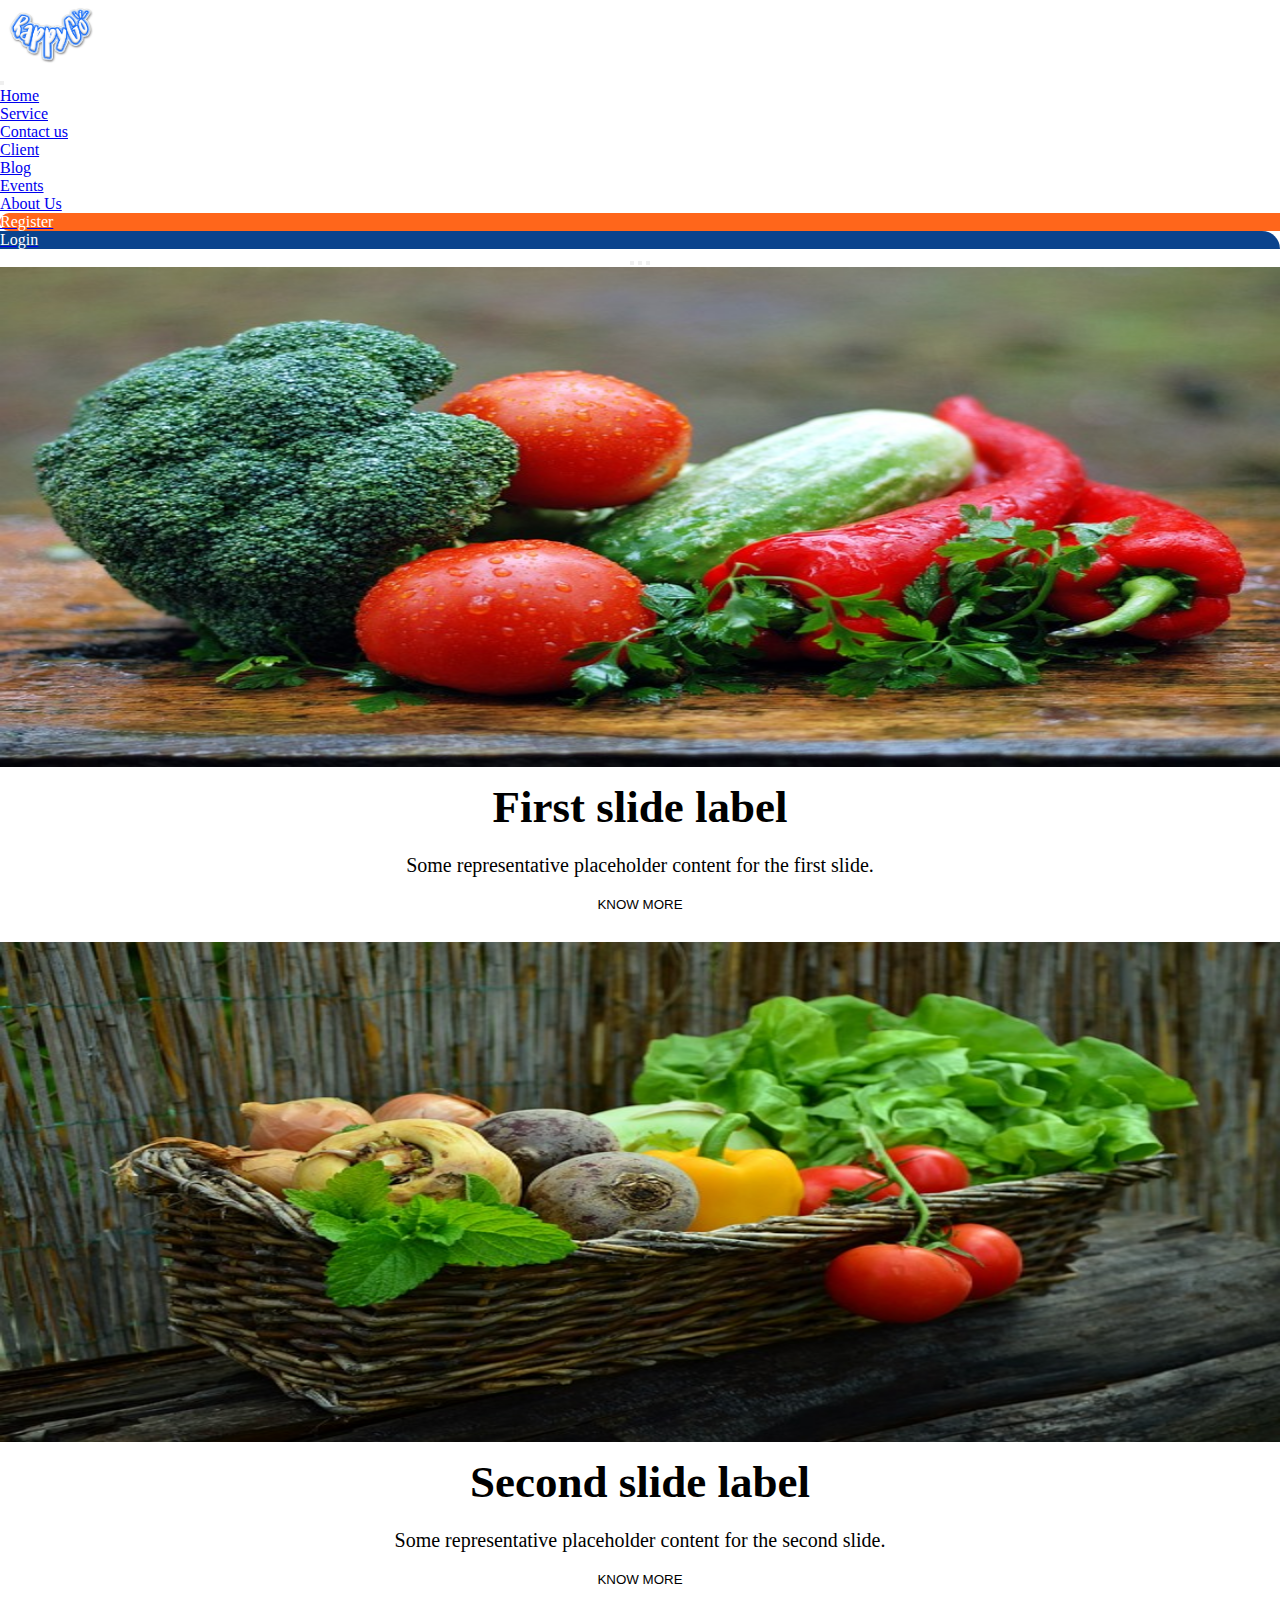
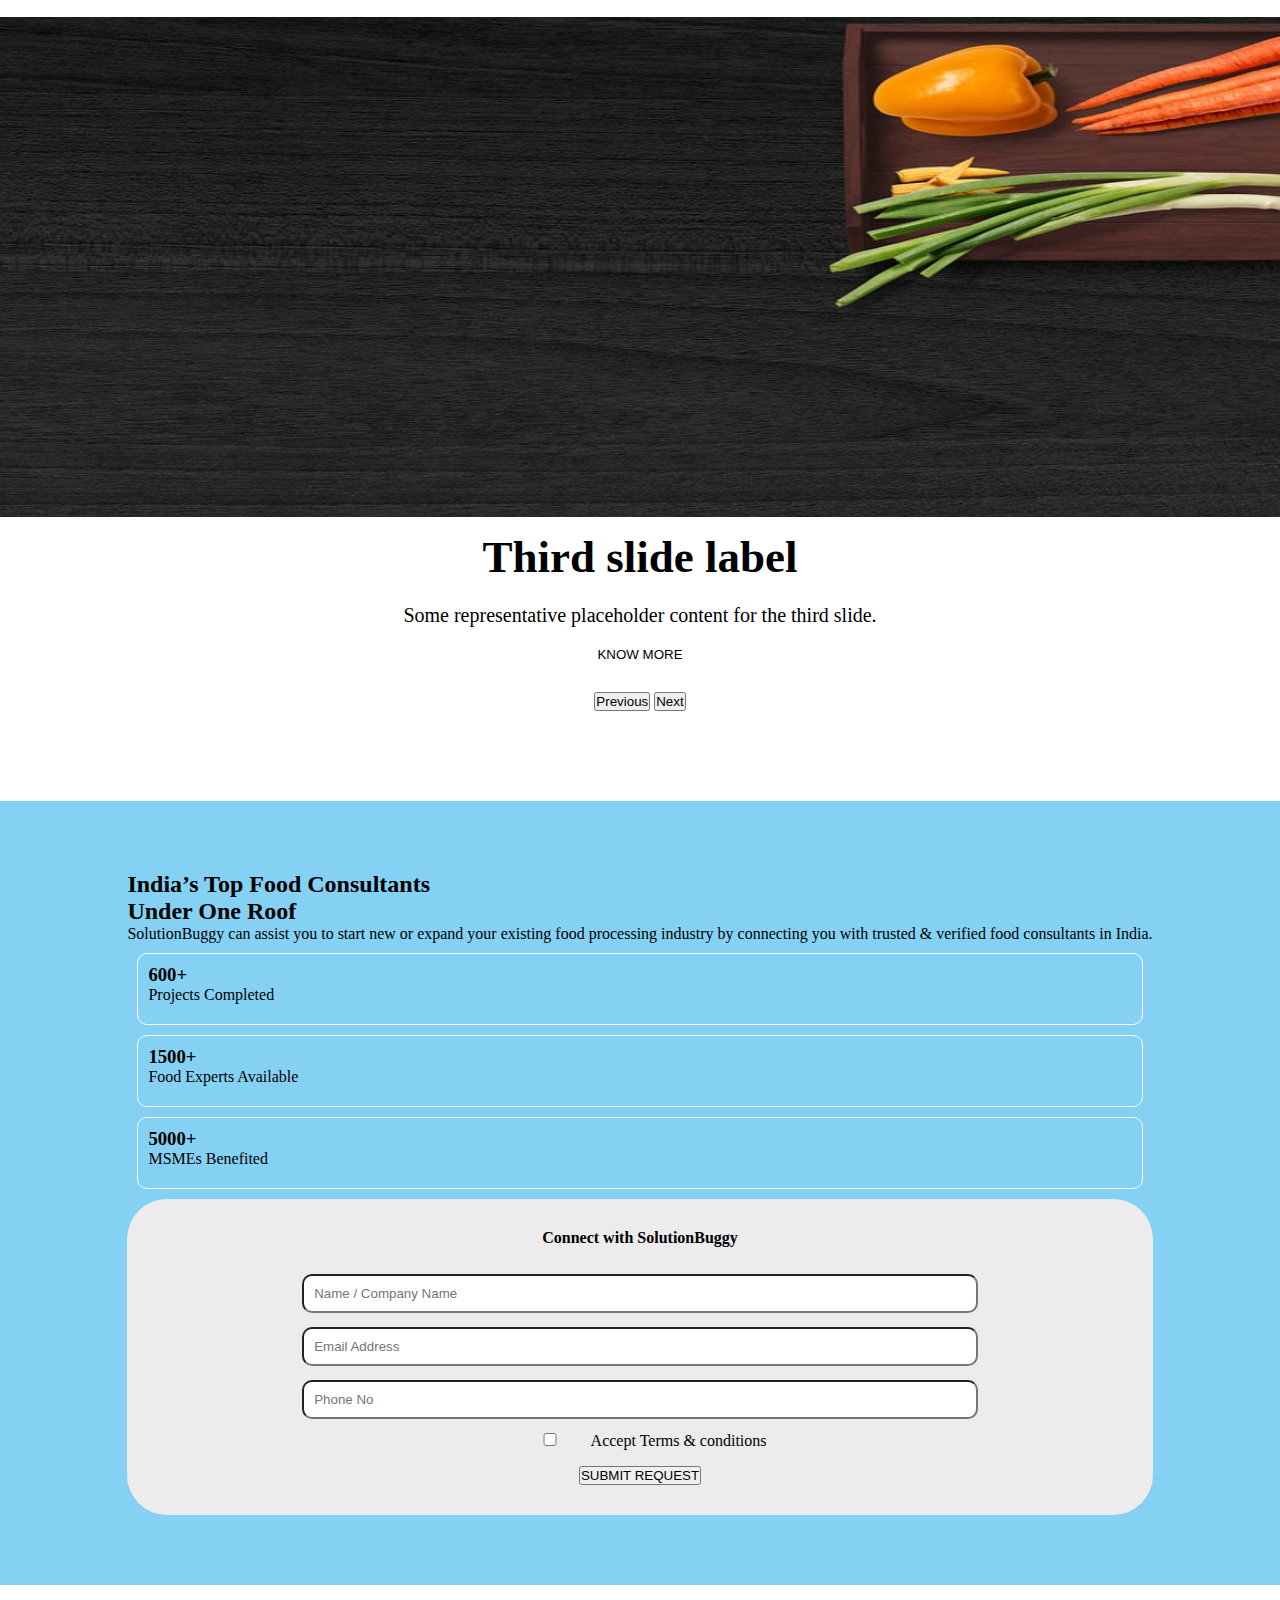
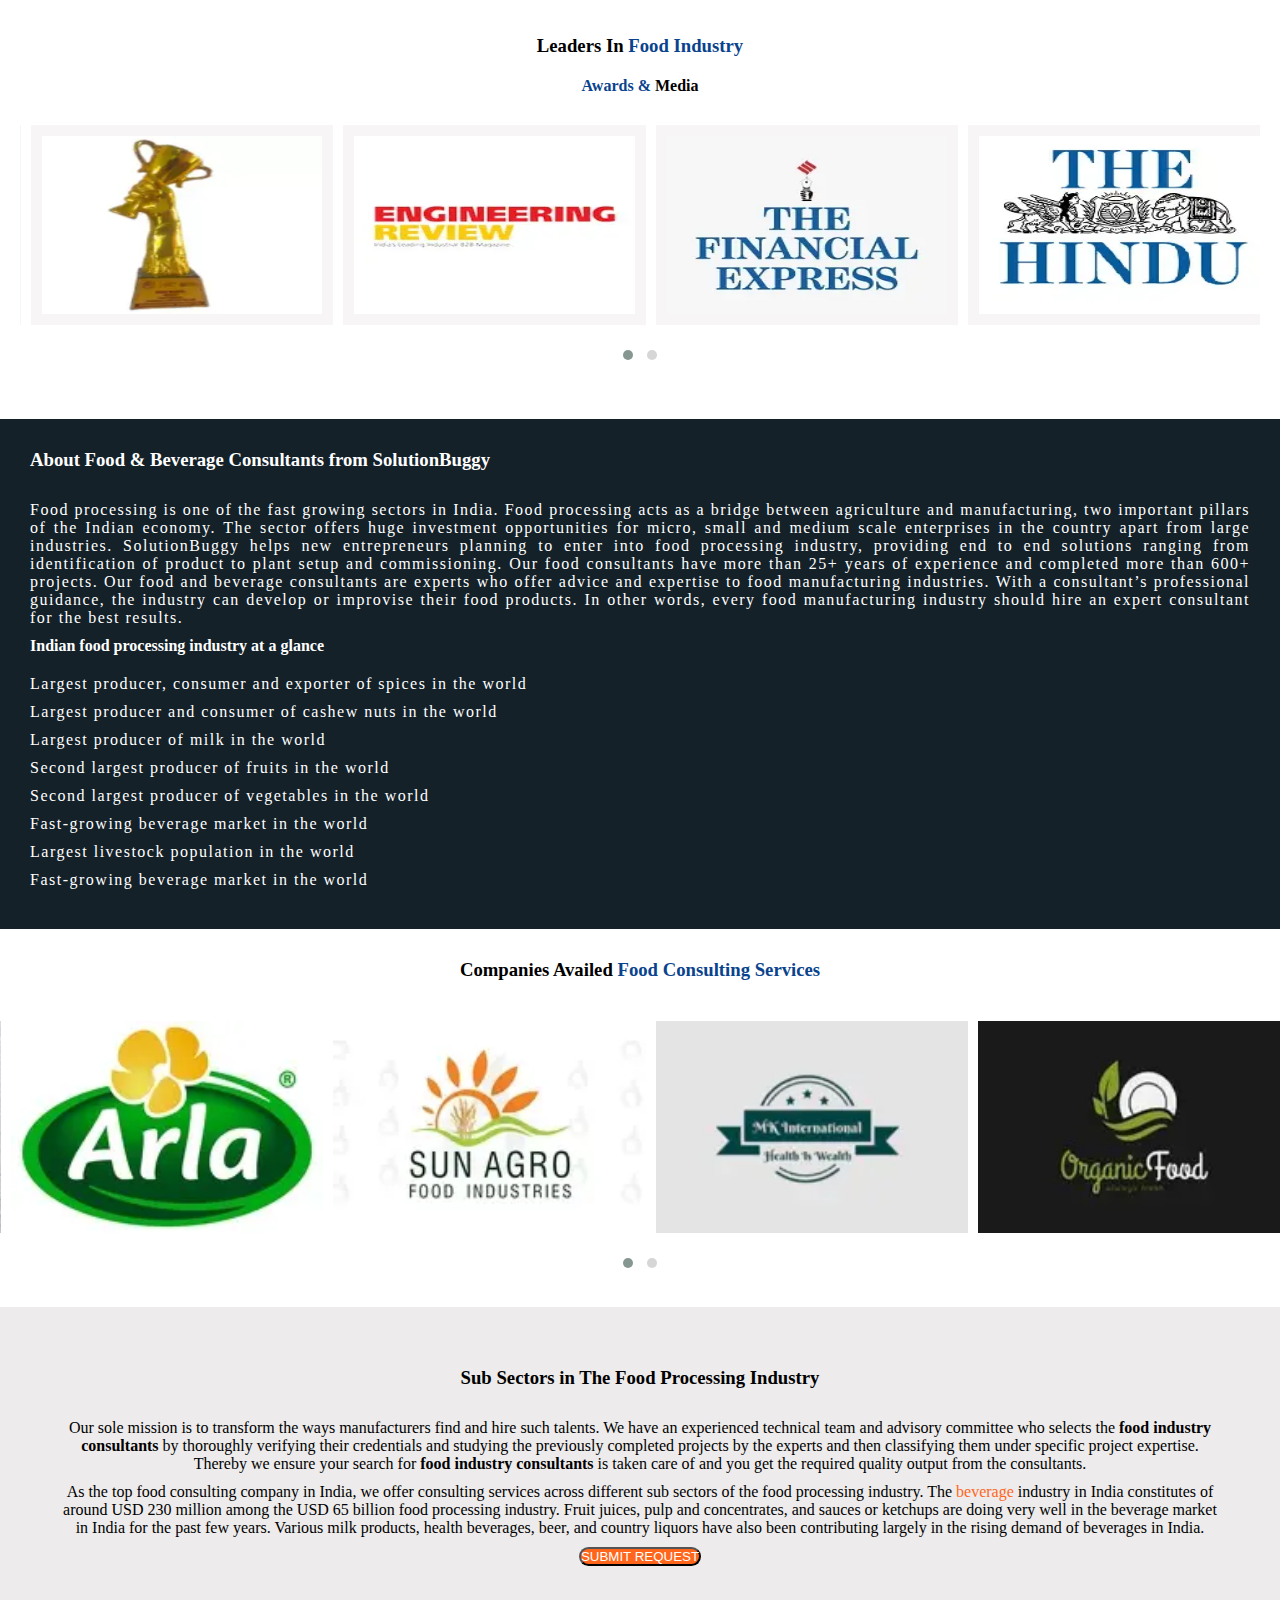
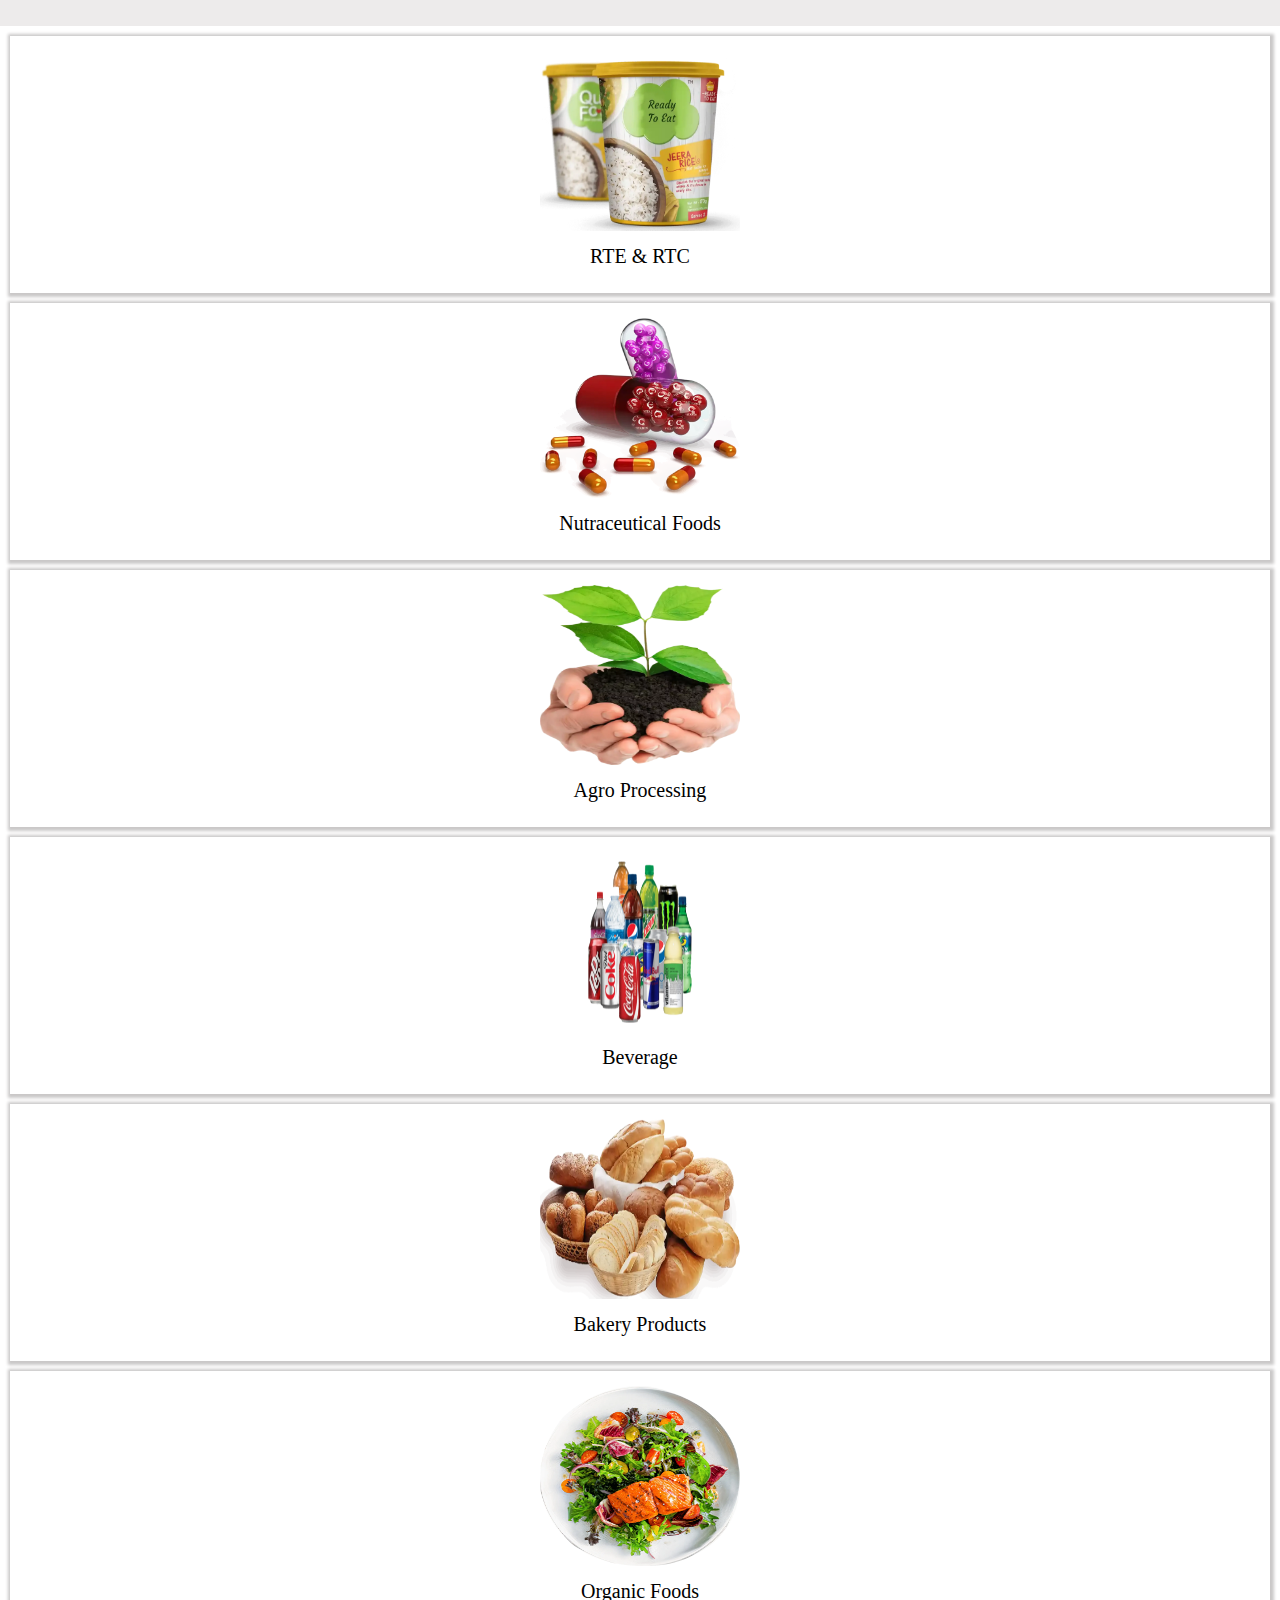
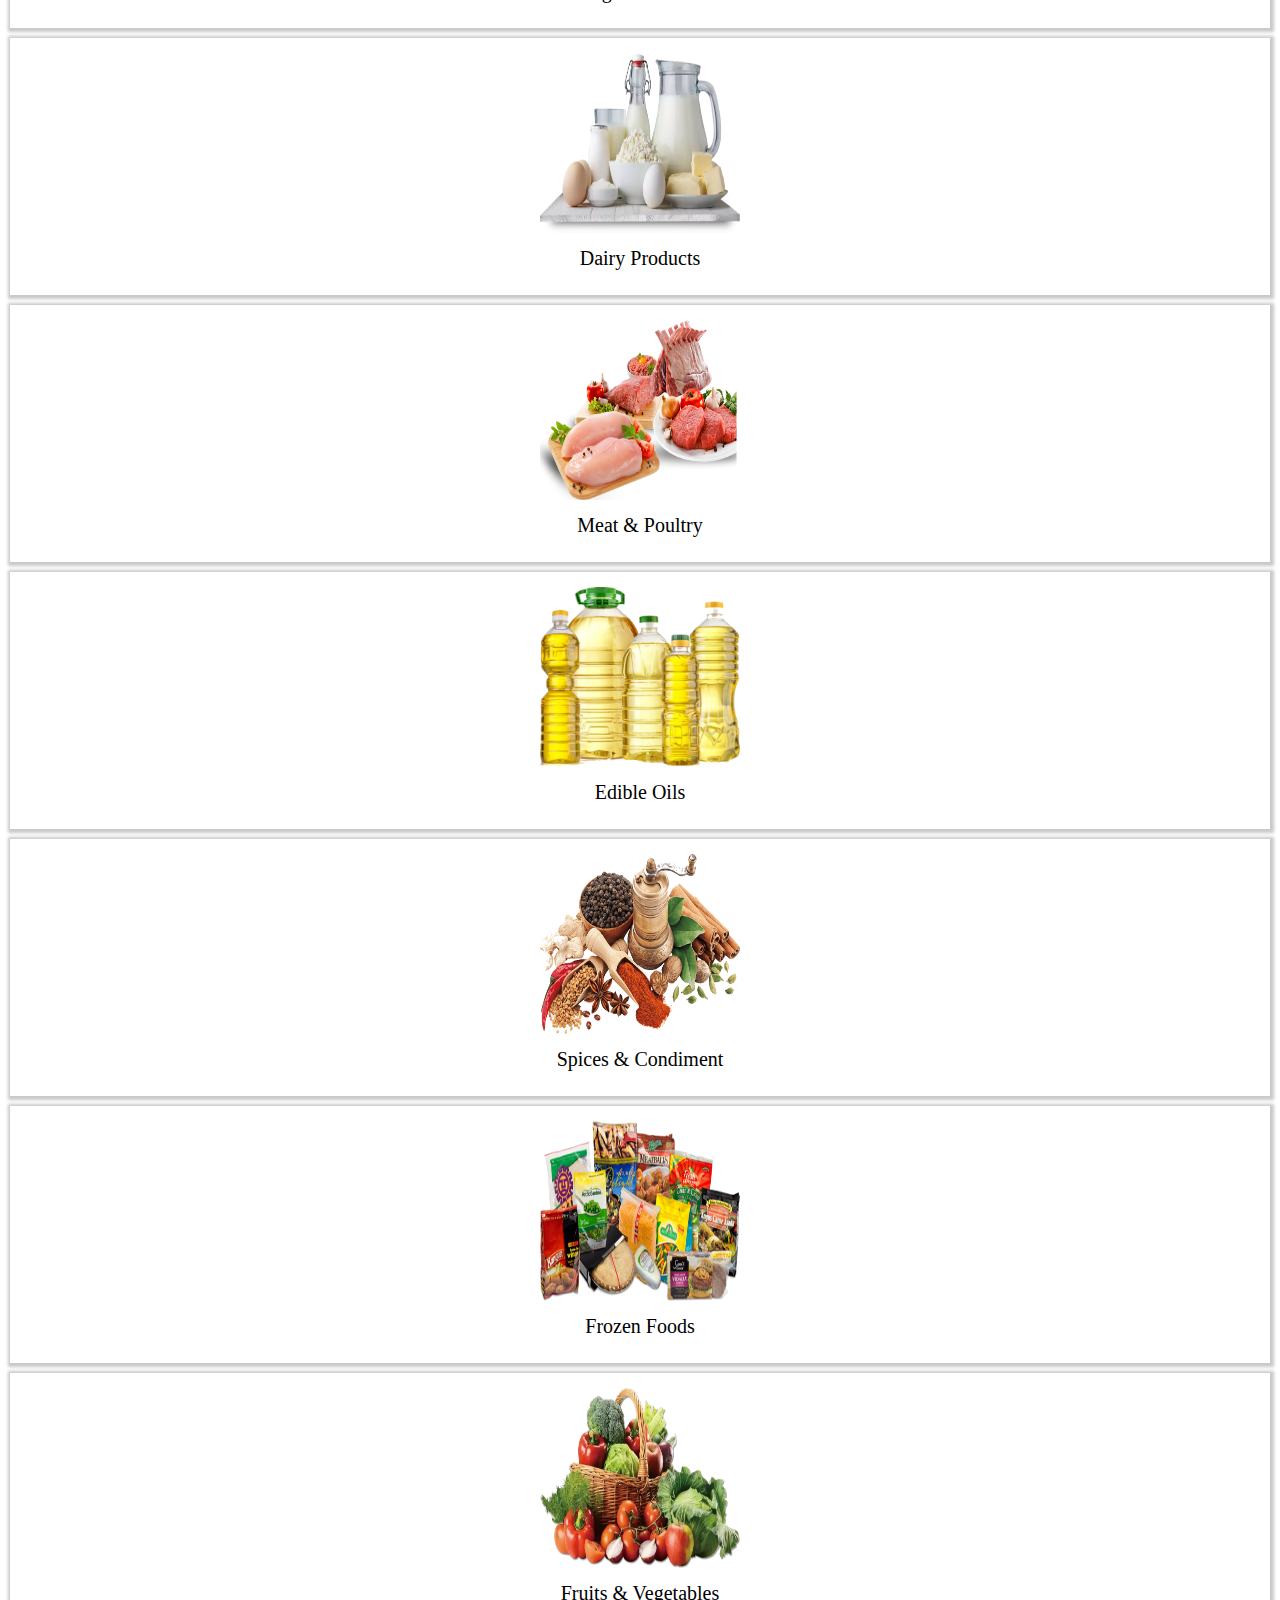
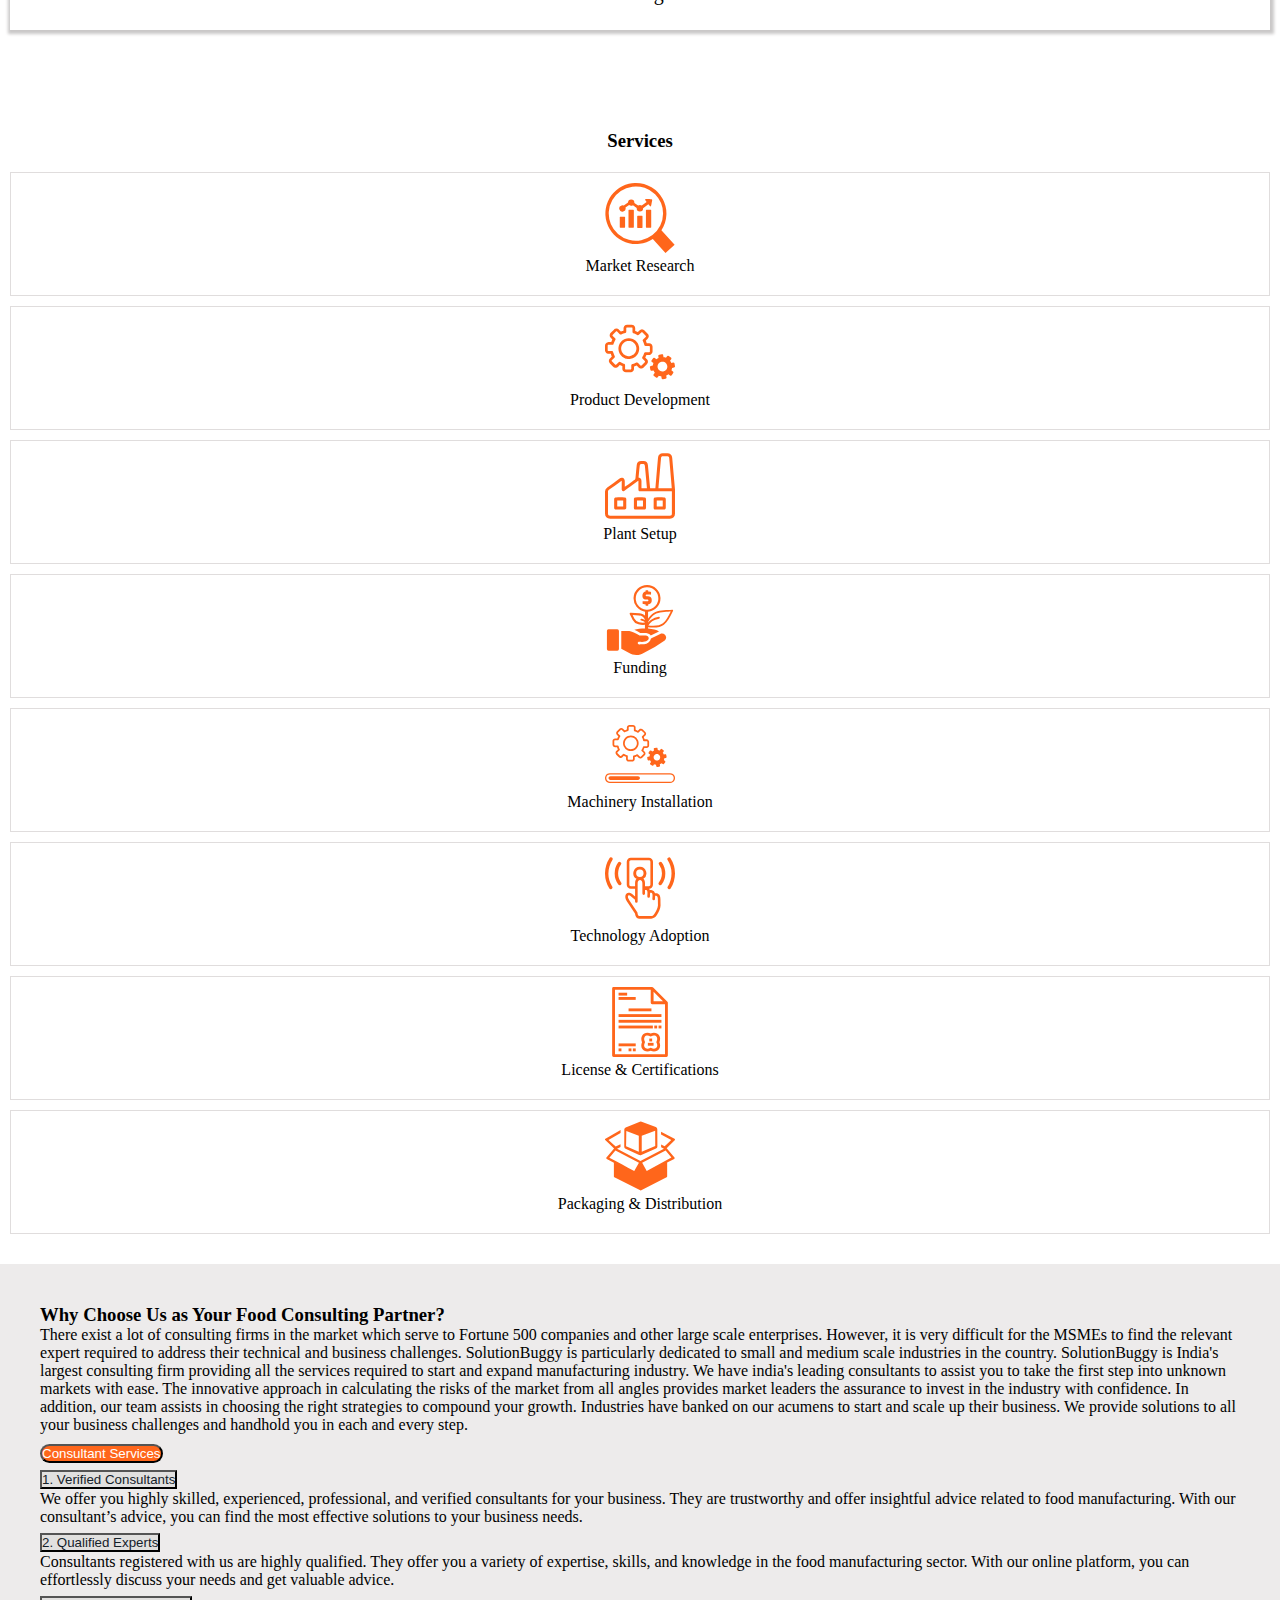
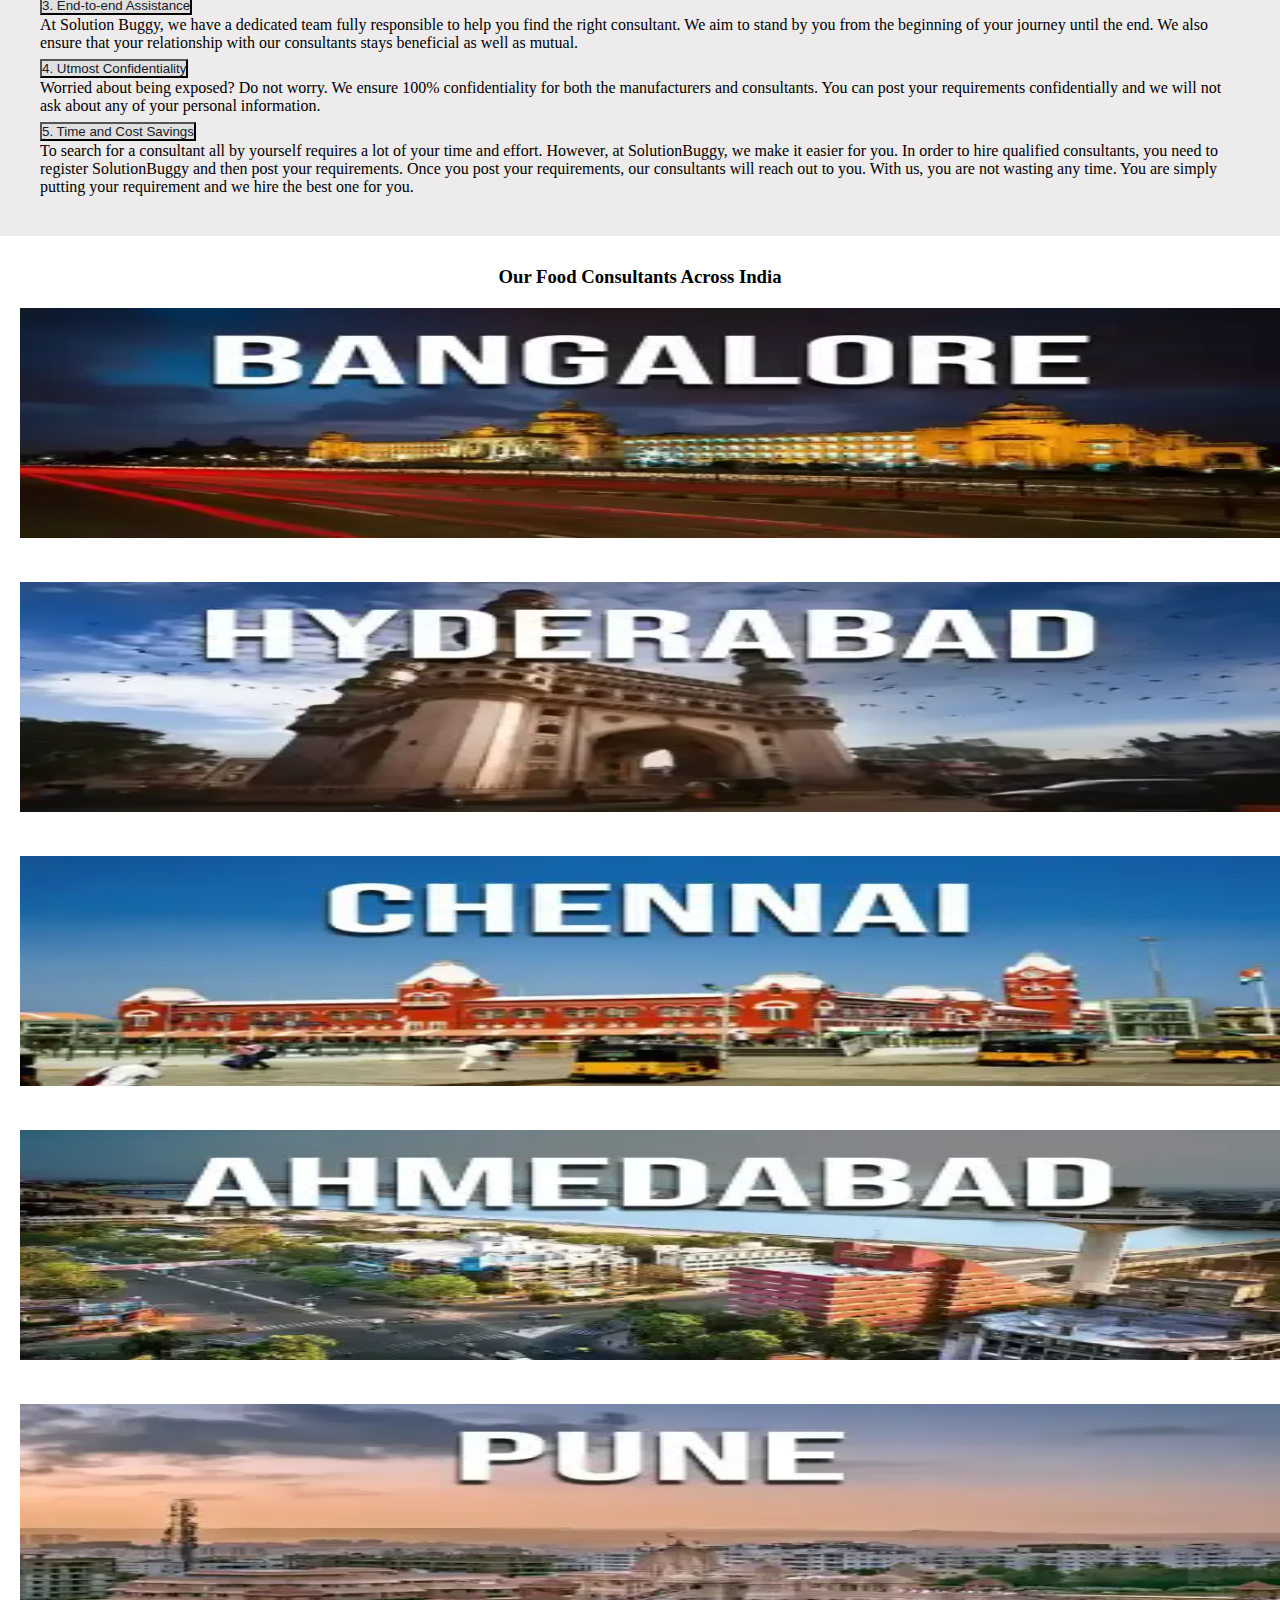
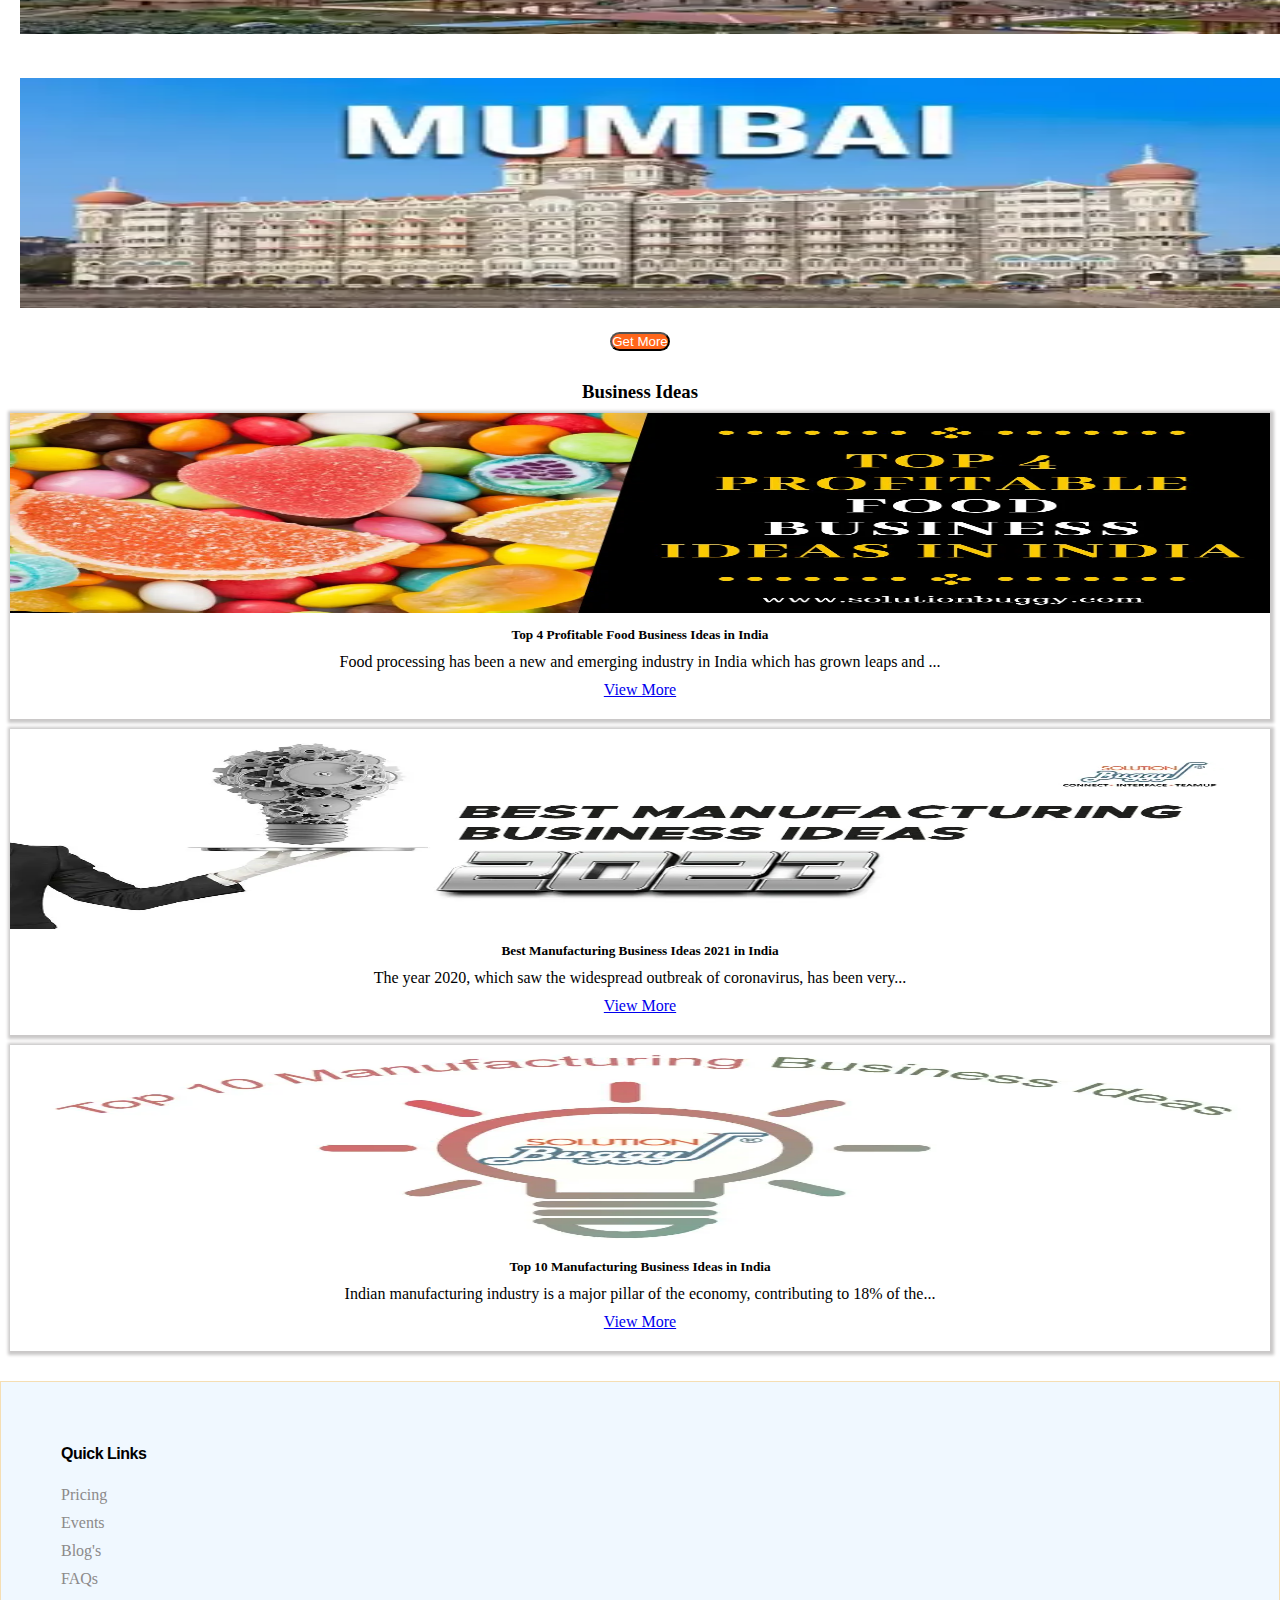
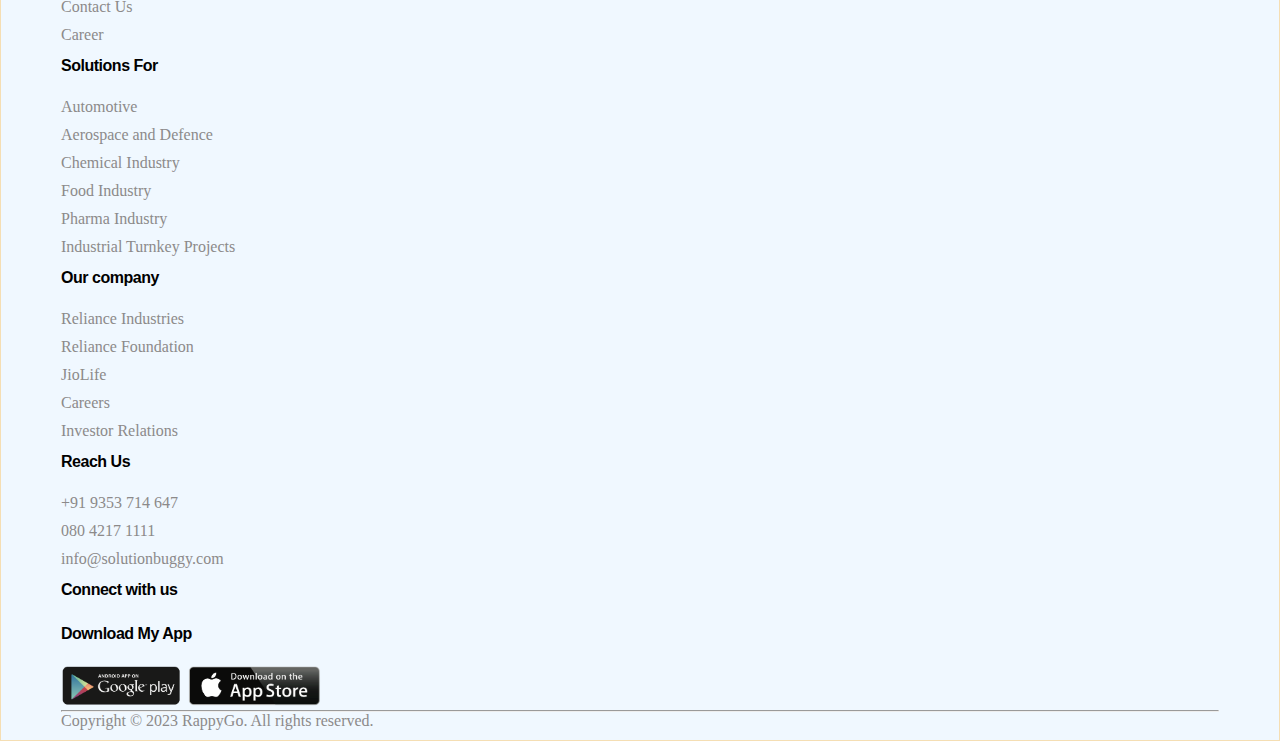
==== index.html @ e5d465ed "first commit" ====
<!DOCTYPE html>
<html lang="en">

<head>
    <meta charset="UTF-8">
    <meta http-equiv="X-UA-Compatible" content="IE=edge">
    <meta name="viewport" content="width=device-width, initial-scale=1.0">
    <title>RappyGo</title>
    <link href="https://cdn.jsdelivr.net/npm/bootstrap@5.0.2/dist/css/bootstrap.min.css" rel="stylesheet"
        integrity="sha384-EVSTQN3/azprG1Anm3QDgpJLIm9Nao0Yz1ztcQTwFspd3yD65VohhpuuCOmLASjC" crossorigin="anonymous">
    <link rel="stylesheet" href="https://cdnjs.cloudflare.com/ajax/libs/OwlCarousel2/2.3.4/assets/owl.carousel.min.css"
        integrity="sha512-tS3S5qG0BlhnQROyJXvNjeEM4UpMXHrQfTGmbQ1gKmelCxlSEBUaxhRBj/EFTzpbP4RVSrpEikbmdJobCvhE3g=="
        crossorigin="anonymous" referrerpolicy="no-referrer" />
    <link rel="stylesheet"
        href="https://cdnjs.cloudflare.com/ajax/libs/OwlCarousel2/2.3.4/assets/owl.theme.default.min.css"
        integrity="sha512-sMXtMNL1zRzolHYKEujM2AqCLUR9F2C4/05cdbxjjLSRvMQIciEPCQZo++nk7go3BtSuK9kfa/s+a4f4i5pLkw=="
        crossorigin="anonymous" referrerpolicy="no-referrer" />
    <link rel="stylesheet" href="https://cdnjs.cloudflare.com/ajax/libs/font-awesome/6.4.0/css/all.min.css"
        integrity="sha512-iecdLmaskl7CVkqkXNQ/ZH/XLlvWZOJyj7Yy7tcenmpD1ypASozpmT/E0iPtmFIB46ZmdtAc9eNBvH0H/ZpiBw=="
        crossorigin="anonymous" referrerpolicy="no-referrer" />
    <link rel="stylesheet" href="style.css">
</head>



    <!-- header section -->
    <section class="headersection">
        <div class="container">
            <div class="row">
                <div class="col-4">
                    <img src="./image/logo.jpg">
                    <!-- nav -->
                </div>
                <div class="butt navbar col-8">
                    <nav class="navbar navbar-expand-lg navbar-light ">
                        <div class=" container-fluid">

                            <button class="navbar-toggler" type="button" data-bs-toggle="collapse"
                                data-bs-target="#navbarNavDropdown" aria-controls="navbarNavDropdown"
                                aria-expanded="false" aria-label="Toggle navigation">
                                <span class="navbar-toggler-icon"></span>
                            </button>
                            <div class="collapse navbar-collapse" id="navbarNavDropdown">
                                <ul class="navbar-nav">
                                    <li class="nav-item">
                                        <a class="nav-link active" aria-current="page" href="#">Home</a>
                                    </li>
                                    
                                    <li class="nav-item">
                                        <a class="nav-link" href="viewproject.html">Service</a>
                                    </li>
                                    <li class="nav-item">
                                        <a class="nav-link" href="contact.html">Contact us</a>
                                    </li>
                                    <li class="nav-item">
                                        <a class="nav-link" href="client.html">Client</a>
                                    </li>
                                    <li class="nav-item">
                                        <a class="nav-link" href="blog.html">Blog</a>
                                    </li>
                                    <li class="nav-item">
                                        <a class="nav-link" href="event.html">Events</a>
                                    </li>
                                    <li class="nav-item">
                                        <a class="nav-link" href="about.html">About Us</a>
                                    </li>
                                    <!-- <li class="nav-item dropdown">
                                        <a class="nav-link dropdown-toggle" href="about.html"  data-bs-toggle="dropdown" >
                                            About Us
                                        </a>
                                        <ul class="dropdown-menu" aria-labelledby="navbarDropdownMenuLink">
                                          <li><a class="dropdown-item" href="about.html">Action</a></li>
                                          <li><a class="dropdown-item" href="#">Another action</a></li>
                                          <li><a class="dropdown-item" href="#">Something else here</a></li>
                                        </ul>
                                      </li>-->
                                    <li class="nav-items">
                                        <a class="nav-link" href="#"><span class="text"> Register</span></a>
                                    </li>
                                    <li class="nav-itemss">
                                        <a class="nav-link" href="#"><span class="text">Login</span></a>
                                    </li> 
                                </ul>
                            </div>
                        </div>
                    </nav>
                    <!--  -->
                </div>
            </div>
        </div>
    </section>
    <!--  -->

<!-- Backgorung image -->

<section class="backimg">
    <div class="container-fluid">
        <div class="row">
            <div class="col">
                <div id="carouselExampleCaptions" class="carousel slide" data-bs-ride="carousel">
                    <div class="carousel-indicators">
                      <button type="button" data-bs-target="#carouselExampleCaptions" data-bs-slide-to="0" class="active" aria-current="true" aria-label="Slide 1"></button>
                      <button type="button" data-bs-target="#carouselExampleCaptions" data-bs-slide-to="1" aria-label="Slide 2"></button>
                      <button type="button" data-bs-target="#carouselExampleCaptions" data-bs-slide-to="2" aria-label="Slide 3"></button>
                    </div>
                    <div class="carousel-inner">
                      <div class="carousel-item active">
                        <img src="image/back img.jpg" class="backimgs" alt="...">
                        <div class="carousel-caption d-none d-md-block">
                          <h5>First slide label</h5>
                          <p>Some representative placeholder content for the first slide.</p>
                          <button class="backbutton" type="button" value="button">KNOW MORE</button>
                        </div>
                      </div>
                      <div class="carousel-item">
                        <img src="image/back img 2.jpg" class="backimgs" alt="...">
                        <div class="carousel-caption d-none d-md-block">
                          <h5>Second slide label</h5>
                          <p>Some representative placeholder content for the second slide.</p>
                          <button class="backbutton" type="button" value="button">KNOW MORE</button>
                        </div>
                      </div>
                      <div class="carousel-item">
                        <img src="image/back img 3.jpg" class="backimgs" alt="...">
                        <div class="carousel-caption d-none d-md-block">
                          <h5>Third slide label</h5>
                          <p>Some representative placeholder content for the third slide.</p>
                          <button class="backbutton" type="button" value="button">KNOW MORE</button>
                        </div>
                      </div>
                    </div>
                    <button class="carousel-control-prev" type="button" data-bs-target="#carouselExampleCaptions" data-bs-slide="prev">
                      <span class="carousel-control-prev-icon" aria-hidden="true"></span>
                      <span class="visually-hidden">Previous</span>
                    </button>
                    <button class="carousel-control-next" type="button" data-bs-target="#carouselExampleCaptions" data-bs-slide="next">
                      <span class="carousel-control-next-icon" aria-hidden="true"></span>
                      <span class="visually-hidden">Next</span>
                    </button>
                  </div>
            </div>
        </div>
    </div>
    
</section>



<!--  -->

    <!-- banner -->
    <section class="banner">
        <div class="container">
            <div class="row">
                <div class="col-7">
                    <h2>India’s Top Food Consultants</h2>
                    <h2>Under One Roof</h2>
                    <p>SolutionBuggy can assist you to start new or expand your existing food processing industry by
                        connecting you with trusted & verified food consultants in India.</p>
                    <div class="row">
                        <div class="projects text-center col">
                            <h3>600+</h3>
                            <p>Projects Completed</p>
                        </div>
                        <div class="projects text-center col">
                            <h3>1500+</h3>
                            <p>Food Experts Available</p>
                        </div>
                        <div class="projects text-center col">
                            <h3>5000+</h3>
                            <p>MSMEs Benefited</p>
                        </div>
                    </div>
                </div>
                <div class="col">
                    <div class="formsec">
                        <h4>Connect with SolutionBuggy</h4>
                        <form>
                            <input type="text" placeholder="Name / Company Name"><br>
                            <input type="email" placeholder="Email Address"><br>
                            <input type="number" placeholder="Phone No"><br>
                            <input class="forms" type="checkbox">
                            <lable for="name">Accept Terms & conditions</lable><br>
                            <button type="button" class="btn btn-primary">SUBMIT REQUEST</button>
                        </form>
                    </div>

                </div>

            </div>
        </div>
    </section>
    <!-- Awards -->
    <section class="awards">
        <div class="container">
            <div class="row">
                <h3>Leaders In <span class="food">Food Industry</span></h3>
                <h4><span class="food">Awards &</span> Media</h4>
                <div class="col">
                    <div class="owl-carousel owl-theme">
                        <img src="image/award-1.webp">
                        <img src="image/award-2.webp">
                        <img src="image/media3.webp">
                        <img src="image/media4.webp">
                        <img src="image/media1.webp">
                        <img src="image/media2.webp">
                    </div>
                </div>
            </div>
        </div>
    </section>

    <!-- About food -->
    <section class="about">
        <div class="container">
            <div class="row">
                <h3>About Food & Beverage Consultants from SolutionBuggy</h3>
                <div class="col-6">
                    <p>Food processing is one of the fast growing sectors in India. Food processing acts as a bridge
                        between agriculture and manufacturing, two important pillars of the Indian economy. The sector
                        offers huge investment opportunities for micro, small and medium scale enterprises in the
                        country apart from large industries. SolutionBuggy helps new entrepreneurs planning to enter
                        into food processing industry, providing end to end solutions ranging from identification of
                        product to plant setup and commissioning. Our food consultants have more than 25+ years of
                        experience and completed more than 600+ projects. Our food and beverage consultants are experts
                        who offer advice and expertise to food manufacturing industries. With a consultant’s
                        professional guidance, the industry can develop or improvise their food products. In other
                        words, every food manufacturing industry should hire an expert consultant for the best results.
                    </p>

                </div>
                <div class="col-6">
                    <h4>Indian food processing industry at a glance</h4>
                    <p><i class="fa-solid fa-check"></i> Largest producer, consumer and exporter of spices in the world
                    </p>
                    <p><i class="fa-solid fa-check"></i> Largest producer and consumer of cashew nuts in the world</p>
                    <p><i class="fa-solid fa-check"></i> Largest producer of milk in the world</p>
                    <p><i class="fa-solid fa-check"></i> Second largest producer of fruits in the world</p>
                    <p><i class="fa-solid fa-check"></i> Second largest producer of vegetables in the world</p>
                    <p><i class="fa-solid fa-check"></i> Fast-growing beverage market in the world</p>
                    <p><i class="fa-solid fa-check"></i> Largest livestock population in the world</p>
                    <p><i class="fa-solid fa-check"></i> Fast-growing beverage market in the world</p>
                </div>
            </div>
        </div>
    </section>
    <!-- Companies -->
    <section class="companies">
        <div class="container">
            <div class="row">
                <h3>Companies Availed <span class="food">Food Consulting Services</span></h3>
                <div class="col">
                    <div class="owl-carousel owl-theme">
                        <img src="image/agrimo.webp">
                        <img src="image/Arla.webp">
                        <img src="image/sun-agro.webp">
                        <img src="image/mk-international.webp">
                        <img src="image/organic-food.webp">
                        <img src="image/green-food.webp">
                    </div>
                </div>
            </div>
        </div>
    </section>
    <!-- sectors -->
    <section class="sector">
        <div class="container">
            <div class="row">
                <div class="col">
                    <h3>Sub Sectors in The Food Processing Industry</h3>
                    <p>Our sole mission is to transform the ways manufacturers find and hire such talents. We have an
                        experienced technical team and advisory committee who selects the <b>food industry
                            consultants</b> by thoroughly verifying their credentials and studying the previously
                        completed projects by the experts and then classifying them under specific project expertise.
                        Thereby we ensure your search for <b>food industry consultants</b> is taken care of and you get
                        the required quality output from the consultants.</p>
                    <p>As the top food consulting company in India, we offer consulting services across different sub
                        sectors of the food processing industry. The <span class="color">beverage</span> industry in
                        India constitutes of around USD 230 million among the USD 65 billion food processing industry.
                        Fruit juices, pulp and concentrates, and sauces or ketchups are doing very well in the beverage
                        market in India for the past few years. Various milk products, health beverages, beer, and
                        country liquors have also been contributing largely in the rising demand of beverages in India.
                    </p>
                    <button type="button" class="btn">SUBMIT REQUEST</button>
                </div>
            </div>
        </div>
    </section>
    <!-- backimg -->
    <section class="backimg">
        <div class="container">
            <div class="rows row">
                <div class="card col">
                    <img src="image/Scr5_img1.webp">
                    <p>RTE & RTC</p>
                </div>
                <div class=" card col">
                    <img src="image/Scr5_img4.webp">
                    <p>Nutraceutical Foods</p>
                </div>
                <div class="card col">
                    <img src="image/Scr5_img2.webp">
                    <p>Agro Processing</p>
                </div>
                <div class="card col">
                    <img src="image/beverages.webp">
                    <p>Beverage</p>
                </div>
            </div>
            <!--  -->
            <div class="rows row">
                <div class="card col">
                    <img src="image/Scr5_img5.webp">
                    <p>Bakery Products</p>
                </div>
                <div class=" card col">
                    <img src="image/Organic_Foods.webp">
                    <p>Organic Foods</p>
                </div>
                <div class="card col">
                    <img src="image/Scr5_img6.webp">
                    <p>Dairy Products</p>
                </div>
                <div class="card col">
                    <img src="image/meat.webp">
                    <p>Meat & Poultry</p>
                </div>
            </div>
            <!--  -->
            <div class="rows row">
                <div class="card col">
                    <img src="image/oil.webp">
                    <p>Edible Oils</p>
                </div>
                <div class=" card col">
                    <img src="image/spices.webp">
                    <p>Spices & Condiment</p>
                </div>
                <div class="card col">
                    <img src="image/Frozen_foods.webp">
                    <p>Frozen Foods</p>
                </div>
                <div class="card col">
                    <img src="image/Scr5_img3.webp">
                    <p>Fruits & Vegetables</p>
                </div>
            </div>
        </div>
    </section>
    <!-- service -->
    <section class="service">
        <div class="container">
            <div class="row">
                <h3>Services</h3>
                <div class=" cards col">
                    <img src="image/market.0b75cca3.svg">
                    <p>Market Research</p>
                </div>
                <div class=" cards col">
                    <img src="image/productDev.32f2ee0c.svg">
                    <p>Product Development</p>
                </div>
                <div class="cards col">
                    <img src="image/plant.a5c2ce94.svg">
                    <p>Plant Setup</p>
                </div>
                <div class="cards col">
                    <img src="image/funding.1d2567a3.svg">
                    <p>Funding</p>
                </div>
            </div>
            <!--  -->
            <div class="row">
                <div class=" cards col">
                    <img src="image/machinery.3bdc528c.svg">
                    <p>Machinery Installation</p>
                </div>
                <div class=" cards col">
                    <img src="image/technology.770f8cf9.svg">
                    <p>Technology Adoption</p>
                </div>
                <div class="cards col">
                    <img src="image/license.ae745fa5.svg">
                    <p>License & Certifications</p>
                </div>
                <div class="cards col">
                    <img src="image/packaging.7c5cde19.svg">
                    <p>Packaging & Distribution</p>
                </div>
            </div>
        </div>
    </section>
    <!--  -->
    <section class="consulting">
        <div class="container">
            <div class="row">
                <div class="col">
                    <h3>Why Choose Us as Your Food Consulting Partner?</h3>
                    <p>There exist a lot of consulting firms in the market which serve to Fortune 500 companies and
                        other large scale enterprises. However, it is very difficult for the MSMEs to find the relevant
                        expert required to address their technical and business challenges. SolutionBuggy is
                        particularly dedicated to small and medium scale industries in the country.

                        SolutionBuggy is India's largest consulting firm providing all the services required to start
                        and expand manufacturing industry.

                        We have india's leading consultants to assist you to take the first step into unknown markets
                        with ease. The innovative approach in calculating the risks of the market from all angles
                        provides market leaders the assurance to invest in the industry with confidence. In addition,
                        our team assists in choosing the right strategies to compound your growth. Industries have
                        banked on our acumens to start and scale up their business. We provide solutions to all your
                        business challenges and handhold you in each and every step.</p>
                    <button type="button" class="btn">Consultant Services</button>
                </div>

                <div class=" but col">

                    <div class="accordion accordion-flush" id="accordionFlushExample">
                        <div class="accordion-item">
                            <h2 class="accordion-header" id="flush-headingOne">
                                <button class="accordion-button collapsed" type="button" data-bs-toggle="collapse"
                                    data-bs-target="#flush-collapseOne" aria-expanded="true"
                                    aria-controls="flush-collapseOne">
                                    1. Verified Consultants
                                </button>
                            </h2>
                            <div id="flush-collapseOne" class="accordion-collapse collapse"
                                aria-labelledby="flush-headingOne" data-bs-parent="#accordionFlushExample">
                                <div class="accordion-body">We offer you highly skilled, experienced, professional, and
                                    verified consultants for your business. They are trustworthy and offer insightful
                                    advice related to food manufacturing. With our consultant’s advice, you can find the
                                    most effective solutions to your business needs.</div>
                            </div>
                        </div>
                        <div class="accordion-item">
                            <h2 class="accordion-header" id="flush-headingTwo">
                                <button class="accordion-button collapsed" type="button" data-bs-toggle="collapse"
                                    data-bs-target="#flush-collapseTwo" aria-expanded="false"
                                    aria-controls="flush-collapseTwo">
                                    2. Qualified Experts
                                </button>
                            </h2>
                            <div id="flush-collapseTwo" class="accordion-collapse collapse"
                                aria-labelledby="flush-headingTwo" data-bs-parent="#accordionFlushExample">
                                <div class="accordion-body">Consultants registered with us are highly qualified. They
                                    offer you a variety of expertise, skills, and knowledge in the food manufacturing
                                    sector. With our online platform, you can effortlessly discuss your needs and get
                                    valuable advice.</div>
                            </div>
                        </div>
                        <div class="accordion-item">
                            <h2 class="accordion-header" id="flush-headingThree">
                                <button class="accordion-button collapsed" type="button" data-bs-toggle="collapse"
                                    data-bs-target="#flush-collapseThree" aria-expanded="false"
                                    aria-controls="flush-collapseThree">
                                    3. End-to-end Assistance
                                </button>
                            </h2>
                            <div id="flush-collapseThree" class="accordion-collapse collapse"
                                aria-labelledby="flush-headingThree" data-bs-parent="#accordionFlushExample">
                                <div class="accordion-body">At Solution Buggy, we have a dedicated team fully
                                    responsible to help you find the right consultant. We aim to stand by you from the
                                    beginning of your journey until the end. We also ensure that your relationship with
                                    our consultants stays beneficial as well as mutual.</div>
                            </div>
                        </div>
                        <div class="accordion-item">
                            <h2 class="accordion-header" id="flush-headingFour">
                                <button class="accordion-button collapsed" type="button" data-bs-toggle="collapse"
                                    data-bs-target="#flush-collapseFour" aria-expanded="false"
                                    aria-controls="flush-collapseThree">
                                    4. Utmost Confidentiality
                                </button>
                            </h2>
                            <div id="flush-collapseFour" class="accordion-collapse collapse"
                                aria-labelledby="flush-headingFour" data-bs-parent="#accordionFlushExample">
                                <div class="accordion-body">Worried about being exposed? Do not worry. We ensure 100%
                                    confidentiality for both the manufacturers and consultants. You can post your
                                    requirements confidentially and we will not ask about any of your personal
                                    information.</div>
                            </div>
                        </div>
                        <div class="accordion-item">
                            <h2 class="accordion-header" id="flush-headingFive">
                                <button class="accordion-button collapsed" type="button" data-bs-toggle="collapse"
                                    data-bs-target="#flush-collapseFive" aria-expanded="false"
                                    aria-controls="flush-collapseFive">
                                    5. Time and Cost Savings
                                </button>
                            </h2>
                            <div id="flush-collapseFive" class="accordion-collapse collapse"
                                aria-labelledby="flush-headingFive" data-bs-parent="#accordionFlushExample">
                                <div class="accordion-body">To search for a consultant all by yourself requires a lot of your time and effort. However, at SolutionBuggy, we make it easier for you. In order to hire qualified consultants, you need to register SolutionBuggy and then post your requirements. Once you post your requirements, our consultants will reach out to you. With us, you are not wasting any time. You are simply putting your requirement and we hire the best one for you.</div>
                            </div>
                        </div>
                    </div>
                </div>
            </div>
        </div>
    </section>
    <!-- across -->
    <section class="across">
        <div class="container">
            <div class="row">
                <h3>Our Food Consultants Across India</h3>
             <div class="colimg col">
                <img src="image/Bangalore.webp">
             </div>
             <div class="colimg col">
                <img src="image/Hyderabad.webp">
             </div>
             <div class=" colimg col">
                <img src="image/Chennai.webp">
             </div>
            </div>
            <!--  -->
            <div class="row">
             <div class="colimg col">
                <img src="image/Ahmedabad.webp">
             </div>
             <div class="colimg col">
                <img src="image/Pune.webp">
             </div>
             <div class=" colimg col">
                <img src="image/Mumbai.webp">
             </div>
             
            </div>
            <button type="button" class="btn">Get More</button>
        </div>
    </section>
    <!-- Business -->
    <section class="business">
        <div class="container">
            <div class="row">
                <h3>Business Ideas</h3>
                <div class="col">
                  <div class="car">
                    <div class="car-body">
                        <img src="image/top4.webp">
                      <h5 class="card-title">Top 4 Profitable Food Business Ideas in India</h5>
                      <p class="card-text">Food processing has been a new and emerging industry in India which has grown leaps and ...</p>
                      <a href="#" class="btn btn-primary">View More</a>
                    </div>
                  </div>
                </div>
                <div class="col">
                    <div class="car">
                      <div class="car-body">
                        <img src="image/best.webp">
                        <h5 class="card-title">Best Manufacturing Business Ideas 2021 in India</h5>
                        <p class="card-text">The year 2020, which saw the widespread outbreak of coronavirus, has been very...</p>
                        <a href="#" class="btn btn-primary">View More</a>
                      </div>
                    </div>
                  </div>
                <div class="col">
                  <div class="car">
                    <div class="car-body">
                        <img src="image/top10Manufac.webp">
                      <h5 class="card-title">Top 10 Manufacturing Business Ideas in India</h5>
                      <p class="card-text">Indian manufacturing industry is a major pillar of the economy, contributing to 18% of the...</p>
                      <a href="#" class="btn btn-primary">View More</a>
                    </div>
                  </div>
                </div>
              </div>
        </div>
    </section>
    <!-- footer -->
    <section class="footer">    

        <div class="container-fluid">
            <div class="row">
              <div class="col">
                <h3>Quick Links</h3>
                <p>Pricing</p>
                <p>Events</p>
                <p>Blog's</p>
                <p>FAQs</p>
                <p>Contact Us</p>
                <p>Career</p>
              </div>
              <div class="col">
                <h3>Solutions For</h3>
                <p>Automotive</p>
                <p>Aerospace and Defence</p>
                <p>Chemical Industry</p>
                <p>Food Industry</p>
                <p>Pharma Industry</p>
                <p>Industrial Turnkey Projects</p>
               </div>
              <div class="col">
                <h3>Our company</h3>
                <p>Reliance Industries</p>
                <p>Reliance Foundation</p>
                <p>JioLife</p>
                <p>Careers</p>
                <p>Investor Relations</p>
              </div>
              <div class="col">
                <h3>Reach Us</h3>
                <p>+91 9353 714 647</p>
                <p>080 4217 1111</p>
                <p>info@solutionbuggy.com</p>
              </div>
              <div class=" text-center col-3">
                <h3>Connect with us</h3>
                <div class="icon justify-content-center">
                <a href="https://www.youtube.com/?gl=IN" target="blank"><i class="fa-brands fa-youtube"></i></a>
                <a href="https://www.instagram.com/" target="blank"><i class="fa-brands fa-square-instagram"></i></a>
                <a href="https://twitter.com/?lang=en-in " target="blank"><i class="fa-brands fa-square-twitter"></i></a>
                <a href="#" target="blank"><i class="fa-brands fa-facebook"></i></a>
                <a href="#" target="blank"><i class="fa-solid fa-envelope"></i></a>
            </div> 
            <h3>Download My App</h3>
            <a href="#"><img src="/image/Google-Play-App-Store-PNG-Transparent-Image.png"></a>
              </div>
            </div>
        </div>
        <hr>
        <div class="container-fluid">
            <div class="row">
                <div class="col-6">
                    <p>Copyright © 2023 RappyGo. All rights reserved.</p>
                </div>
            </div>
        </div>  
    </section>
    <!-- End -->

    <!-- Script section -->
    <script src="https://cdn.jsdelivr.net/npm/bootstrap@5.0.2/dist/js/bootstrap.bundle.min.js"
        integrity="sha384-MrcW6ZMFYlzcLA8Nl+NtUVF0sA7MsXsP1UyJoMp4YLEuNSfAP+JcXn/tWtIaxVXM"
        crossorigin="anonymous"></script>
    <script src="https://cdnjs.cloudflare.com/ajax/libs/jquery/3.5.1/jquery.min.js"
        integrity="sha512-bLT0Qm9VnAYZDflyKcBaQ2gg0hSYNQrJ8RilYldYQ1FxQYoCLtUjuuRuZo+fjqhx/qtq/1itJ0C2ejDxltZVFg=="
        crossorigin="anonymous" referrerpolicy="no-referrer"></script>
    <script src="https://cdnjs.cloudflare.com/ajax/libs/OwlCarousel2/2.3.4/owl.carousel.min.js"
        integrity="sha512-bPs7Ae6pVvhOSiIcyUClR7/q2OAsRiovw4vAkX+zJbw3ShAeeqezq50RIIcIURq7Oa20rW2n2q+fyXBNcU9lrw=="
        crossorigin="anonymous" referrerpolicy="no-referrer"></script>

    <script>
        var owl = $('.owl-carousel');
        owl.owlCarousel({
            items: 4,
            loop: true,
            margin: 10,
            autoplay: true,
            autoplayTimeout: 1500,
            autoplayHoverPause: true
        });
        $('.play').on('click', function () {
            owl.trigger('play.owl.autoplay', [1000])
        })
        $('.stop').on('click', function () {
            owl.trigger('stop.owl.autoplay')
        })
    </script>
<!--  -->
</body>

</html>
---- style.css ----
*{
    margin: 0%;
    padding: 0%;
    box-sizing: border-box;
}

.headersection img{
    width: 100px;
    height: 60px;
    margin-top: 5px;
}
.navbar li{
    padding-right: 20px;
}

.nav-items{
    border-radius: 20px 0px 0px 20px;
    background-color: #FF661B;
    color: white;
}
.nav-items:hover{
    border-radius: 20px 0px 0px 20px;
    background-color: #ffffff;
    border: 2px solid #FF661B;

}
.text{
    color: white;
}
.text:hover{
    color: rgb(0, 0, 0);
}
.nav-itemss{
    background-color: #0A438D;
    color: white;
    border-radius: 0px 20px 0px 0px;
}
.nav-itemss:hover{
    background-color: #ffffff;
    color: white;
    border: 2px solid #0A438D;
 
}
.banner{
   display: flex;
   align-items: center;
   justify-content: space-evenly;
   padding: 70px;
   background-color: rgb(133, 209, 244);
   margin-bottom: 30px;
}
.banner h4{
    text-align: center;
}
.projects{
    margin: 10px;
    padding: 10px;
    border: 1px solid rgb(255, 255, 255);
    border-radius: 10px;
}
.formsec{
    padding: 30px;
    background-color: rgb(237, 235, 235);
    border-radius: 40px;
}
form{
    text-align: center;
}
form input{
    padding: 10px;
    border-radius: 10px;
    margin: 7px;
    width: 70%;
}
.forms{
 width: 60px;
 margin-bottom: 20px;
}
.awards{
    margin-bottom: 30px;
    padding: 20px;
}
.awards h3,h4{
text-align: center;
margin-bottom: 20px;
}
.awards img{
    width: 100%;
    height: 200px;
    margin: 10px;
    padding: 10px;
    border: 1px solid rgb(247, 245, 245);
    background-color: rgb(247, 245, 245);
}
.food{
    color: #0A438D;
}
.about{
    padding: 30px;
    background-color:#142129;
    margin-bottom: 30px;
    color: white;
}
.about i{
    color: #FF661B;
}
.about h3{
    margin-bottom: 30px;
}
.about h4{
    text-align: start;
}
.about p{
    text-align: justify;
    letter-spacing: 1.5px;
}
.companies{
    margin-bottom: 30px;
}
.companies h3{
    text-align: center;
    margin-bottom: 30px;
}
.companies img{
    width: 100px;
    margin: 10px;
}
.color{
    color: #FF661B;
}
.sector button{
    background-color: #FF661B;
    border-radius: 20px;
    color: white;
}
.sector h3{
    margin-bottom: 30px;
}
.sector{
    text-align: center;
    padding: 60px;
    background-color: rgb(237, 235, 235);
}
.sector button:hover{
    background-color: #142129;
    border-radius: 20px;
    color: white;
}

.backimg{
    text-align: center;
    background-color: rgb(237, 235, 235);
    margin-bottom: 30px;
    padding-bottom: 60px;
}
.backimg img{
    
    margin: auto;
    width: 200px;
    height: 180px;
    margin-bottom: 10px;
}
.card{
    padding: 15px;
    box-shadow: 1px 1px 3px 3px rgb(202, 200, 200);
    margin: 10px;
}
.service{
    margin-bottom: 30px;
}
.service h3{
text-align: center;
margin-bottom: 20px;
}
.cards{
    text-align: center;
    padding: 10px;
    margin: 10px;
    border: 1px solid rgb(224, 221, 221);

}
.cards img{
    width: 70px;
    height: 70px;
}
.consulting{
    padding: 40px;
    margin-bottom: 30px;
    background-color: rgb(237, 235, 235);
}
.consulting button{
    color: white;
    background-color: #FF661B;
    border-radius: 20px;
}
.consulting button:hover{
    color: white;
    background-color: #216189;;
    border-radius: 20px;
}
.but button{
    color: #142129;
    background-color: rgb(225, 224, 223);
    border-radius: 0px;
}
.but button:hover{
    border-radius: 0px;
}
.across h3{
    text-align: center;

}
.across{
    margin-bottom: 30px;

}
.across button{
    margin: auto;
    display: flex;
    align-items: center;
    color: white;
    background-color: #FF661B;
    border-radius: 20px;
}
.colimg img{
    margin: auto;
    width: 100%;
    height: 250px;
    text-align: center;
    padding: 10px;
    margin: 10px;
}
.colimg img:hover{
    width: 100%;
    height: 250px;
    text-align: center;
    padding: 20px;
    margin: 10px;
}
.business{
    margin-bottom: 30px;
}
.business h3{
    text-align: center;
}
.car{
    box-shadow: 1px 1px 3px 3px rgb(202, 200, 200);
    margin: 10px;
    padding-bottom: 20px;
}
.car h5,p{
    margin-bottom: 10px;
}
.car img{
    text-align: center;
    width: 100%;
    height: 200px;
    margin-bottom: 10px;
}
.business{
    text-align: center;

}


/*  */


.footer h3{
    margin-bottom: 20px;
    font-family: JioType,helvetica,arial,sans-serif;
    font-weight: 900;
    text-transform: none;
    font-size: 1rem;
    letter-spacing: -.48px;
    line-height: 1.5;
}
.footer i{
    font-size: 25px;
}
.footer{
    border: 1px solid wheat;
    background-color: aliceblue;

    padding: 60px 60px 0 60px;
}
.footer p{
    text-align: justify;
}
.footer img{
    border-radius: 0;
    width: 260px;
}
.footer p{
    color: rgb(140, 138, 138);
}
.footer p:hover{
    color: #FF661B;
    
}

/* about section css */
.aboutbanner{
    margin-bottom: 10px;
    padding: 90px;
    background-color: #142129;
}
.aboutbanner :nth-child(1){
    color: white;
    padding-bottom: 10px;
    text-align: center;
}
.aboutbanner :nth-child(2){
    color: #FF661B;
    padding-top: 10px;
    text-align: center;
}
.mapsection{
    padding: 40px;
    margin-bottom: 30px;
}
.mapsection h3{
 text-align: center;
 margin-bottom: 30px;
 color: #FF661B;
}
.mapsection h5{
    text-align: justify;
    letter-spacing: 1px;
}
.mapsection p{
    opacity: 0.8;
    text-align: justify;
}
.mapsection img{
    width: 300px;
}
.mapsection button{
    background-color: #FF661B;
    color: white;
    border-radius: 20px;
}
.mapsection button:hover{
    color: white;
    background-color: #142129;
}
.vision{
    padding: 40px;
    background-color: #142129;
    margin-bottom: 30px;
}
.visi{
    margin-bottom: 30px;
}
.visi h4
{
    color: #FF661B;
    text-align: center;
}
.visi p{
    color: white;
    text-align: center;
}
.vis{
    background-color: #2e3337;
    padding: 20px;
    margin: 20px;
    border-radius: 20px;
    
}
.vis p{
    letter-spacing: 0px;
    word-spacing: 0px;
    color: white;
    text-align: left;
}
.vis h3{
    color: #FF661B;
}
.visionpara p{
    text-align: center;
    color: white;
}
.visionpara i{
    color: #FF661B;
}
.leader{
    margin-bottom: 40px;
}
.leader h3{
        text-align: center;
}
.leade{
    margin-bottom: 40px;
}
.leade h3{
        text-align: center;
}
.leadimg{
    text-align: center;
    padding: 10px;
    margin: 15px;
    background-color: #e9ebeb;
    border-radius: 5px;
}
.leadimg h5{
    color: #636465;
}
.leadimg img{
    margin-bottom: 10px;
}
.leadimg p{
    text-align: center;
}
.owlleadimg{
    text-align: center;
    padding: 20px;
    margin: 15px;
    background-color: #e9ebeb;
    border-radius: 5px;
}
.owlleadimg h5{
    color: #636465;
}
.owlleadimg img{
    width: 80px !important;
    text-align: center;
    margin: auto;
    
}
.owlleadimg p{
    text-align: center;
}


/* event section */

.eventbanner{
    margin-bottom: 30px;
    padding: 90px;
    background-color: #142129;
    text-align: center;
}
.eventbanner p{
    color: white;
    text-align: center;
}
.eventbanner h1{
    margin-bottom: 20px;
    color:#FF661B;
    text-align: center;
}
.webinar h3{
    text-align: center;
    color: #FF661B;
    font-weight: 900;
    padding-bottom: 10px;
}

.webinar p{
    padding-bottom: 30px;
    text-align: center;
}

.webi{
    margin: 5px;
    box-shadow: 1px 1px 3px 3px rgb(202, 200, 200);
    text-align: center;
    border-radius: 20px;
    padding-bottom: 20px;
    margin-bottom: 40px;
}

.webi button{
    padding: 10px;
    border: none;
    background-color: #FF661B;
    color: white;
    border-radius: 20px;
}
.webi img{
    border-radius: 20px 20px 30px 30px;
    width: 100%;
    height: 80%;
    padding-bottom: 20px;
}

.Previous{
    margin-bottom: 30px;
    text-align: center;
}
.Previous h3{
    text-align: center;
    color: #FF661B;
    font-weight: 900;
    padding-bottom: 30px;
}
/* .Previous iframe{
    width: 90%;
    height: 200px;
} */



/* blog section */

.exportsection{
    margin: 10px;
    margin-bottom: 30px;
}
.exportsection img{
    width:100%;
    height: 350px;
    margin-bottom: 20px;
}
.exportsection img:hover{
    width:100%;
    height: px;
    margin-bottom: 20px;
    box-shadow: 1px 1px 3px 3px rgb(202, 200, 200);
}
.exportsection h3{
    font-weight: 700;
}
.exportsection p{
    text-align: justify;
}
.exportsection button{
    padding: 10px;
    border: none;
    background-color: #FF661B;
    color: white;
    border-radius: 10px;
}
.eco button{
    background-color: #142129;
    color: #e9ebeb;
}

.sechead{
    margin-top: 15px;
}

.sectorsection img{
    width: 100%;
    height:300px;
    padding: 30px;
    border-radius: 40px;
}
.sectorsection img:hover{
    width: 100%;
    height:300px;
    padding:5px;
    border-radius: 20px;
}


/* contact forms */

.contacts{
    margin-bottom: 30px;
    padding:40px;
    background-color:#1f5f84;
}
.contacts h3{
    text-align: center;
    margin-bottom: 15px;
    color: white;
    font-weight: 700;
}

.contactform{
    background-color: #bdd3d3;
    padding: 30px;
    font-weight: 600;
    border-radius: 15px;
    max-width: 100%;
}
.mapsect{
background-color: #bdd3d3;
}
.mapsect i{
    color:#0A438D;
}
.maplocation{
   margin-top: 40px;
   display: flex;
   flex-direction: column;
   align-items: center;
   
}
.maplocation h3{
    text-align: justify;
    padding-bottom: 15px;
}
.maplocation p{
    font-weight: 500;
    font-size: 18px;
    text-align: center;
    padding-bottom: 15px;
}
.maplocation h3{
    font-weight: 700;
}

/* client section */

.clientcontentsec{
    padding: 30px;
    background-color: #1f5f84;
    color: white;

}
.clientcontentsec h2{
    text-align: center;
    padding-bottom: 15px;
    font-weight: 600;
}
.clientcontentsec p{
    text-align: justify;
}
.clientsecimg{
    margin-bottom: 30px;
}
.clientsecimg img{
    width: 200px;
    height: 100px;
}
.clientsectionimg{
    border:1px solid rgb(209, 207, 207);
    margin: 10px;
    padding: 10px; 
    text-align: center;

}

/* service */

.sectorsection1{
    background-color: #144b6b;
    padding: 60px;
    margin-bottom: 30px;
    text-align: center;
}
.sectorsection1 h1{
    color: white;
    font-weight: 700;
    margin-bottom: 10px;
}
.sectorsection1 p{
    text-align: center;
    color: #d9dadc;
}
.sectorsection1 button{
    background-color: green;
    padding: 10px;
    width: 130px;
    color: white;
    border: none;
}
.sectorsection1 button:hover{
    background-color:#FF661B;
    padding: 10px;
    width: 130px;
    color: white;
    border: none;
}
.sectorourservice h2{
    text-align: center;
    margin-bottom: 10px;
    color: #216189;
}
.sectorourservice h4{
    color: #216189;
}
.sectorourservice{
    margin-bottom: 30px;
}
.sectorourservice img{
    height: 400px;
    width: 100%;
    padding-bottom: 10px;
}
/* .sectorourservice img:hover{
    height: 400px;
    width: 100%;
    padding-bottom: 10px;
    padding: 15px;
} */

/* backgroung img */
.backimg{
background-color: white;
}
.backimg h5{
    font-weight: 700;
    font-size: 45px;
    border-bottom: 1px solid white;
    padding-bottom: 20px;
}
.backimg p{
    text-align: center;
    font-weight: 500;
    font-size: 20px;
}
.backbutton{
    padding: 10px;
    border: none;
    background-color: #ffffff;
    color: rgb(0, 0, 0);
    border-radius: 10px;  
    margin-bottom: 20px;
}
.backimgs{
    width: 100% !important;
    height: 500px !important;
    
}
@media screen and (min-width:320px) and (max-width:600px) {

    .rows{
        display: grid;
        width: 100%;
        grid-template-columns: auto;
    }
    
    .backimg img{
    
        margin: auto;
        width: 100% !important;
        height: 300px !important;
        margin-bottom: 10px;
    }
    .sectorsection1{
        padding: 15px;
    }
    .sectorourservice img{
        width: 100% !important;
        height: 200px !important;
    }
    .sectorourservice{
        display: grid !important;
        grid-template-columns: auto !important;
    }
    .banner{
        width: 100%;
    }
    .formsec{
        width: 100%;
    }
    .colimg img{
        width: 300px;
        height: 200px;
    }
    .business{
        display: grid;
        grid-template-columns: auto;
    }
    .car{
        display: grid;
        grid-template-columns: auto;
        padding: 20px;
        margin: auto;
        width: 100%;
        height: 100%;
    }
    .about{
       padding: 5px;
    }
    .about p{
        letter-spacing:normal;
        align-items:start;
        padding: 0;
    }
    .awards img{
        height: 90px;
    }
    .awards{
        padding: 0px;
    }
    
    .headersection img{
        width: 300px;
        height: 100px;
    }
    .butt{
        margin-top: 90px;
        padding-left: 50px;
    }
    .banner{
        padding: 10px 0px 10px 0px;
    }
    .banner h2,p{
        text-align: center;
    }
    .col-7{
        width: 100% !important;
    }
   .footer img{
    width: 200px;
   }
  .mapsection img{
    width: 200px;
  }
  .mapsection p{
    letter-spacing: 0px;
    text-align: start;
  }
  .mapsection iframe{
    width: 248px;
    height: 248px;
  }
  .leader{
    width: 100x;
  }
  .leade{
    width: 100%;
  }
  .owlleadimg img{
    width: 40px !important;
  }
  .owlleadimg h5{
    font-size: 12px;
  }
  .owlleadimg p{
    font-size: 8px;
  }
    .owlleadimg{
    width: 100%;
    height: 170px;
  }
.eventbanner{

    margin-bottom: 30px;
    padding: 20px;
    background-color: #142129;
    text-align: center;
}
  .exportsection img{
    width:100%;
    height: 247px;
    margin-bottom: 20px;
}

.sectorsection {
    text-align: center;
}
.sectorimg{
    display: grid;
    grid-template-columns: auto;
}
.contactform{
    background-color: #bdd3d3;
    padding: 10px;
    width: 500px;
    font-weight: 600;
    border-radius: 15px;
    max-width: 100%;
}
}


@media screen and (min-width:600px) and (max-width:800px) {

    .rows{
        display: grid;
        width: 100%;
        grid-template-columns: auto auto;
    }
    .backimg img{
        width: 70px;
        height: 50px;
    }
    .banner{
        width: 100%;
    }
}
@media screen and (min-width:800px) and (max-width:1000px) {

    .rows{
        display: grid;
        width: 100%;
        grid-template-columns: auto auto;
    }
    .backimg img{
        width: 70px;
        height: 50px;
    }
    .banner{
        width: 100%;
    }
    
}
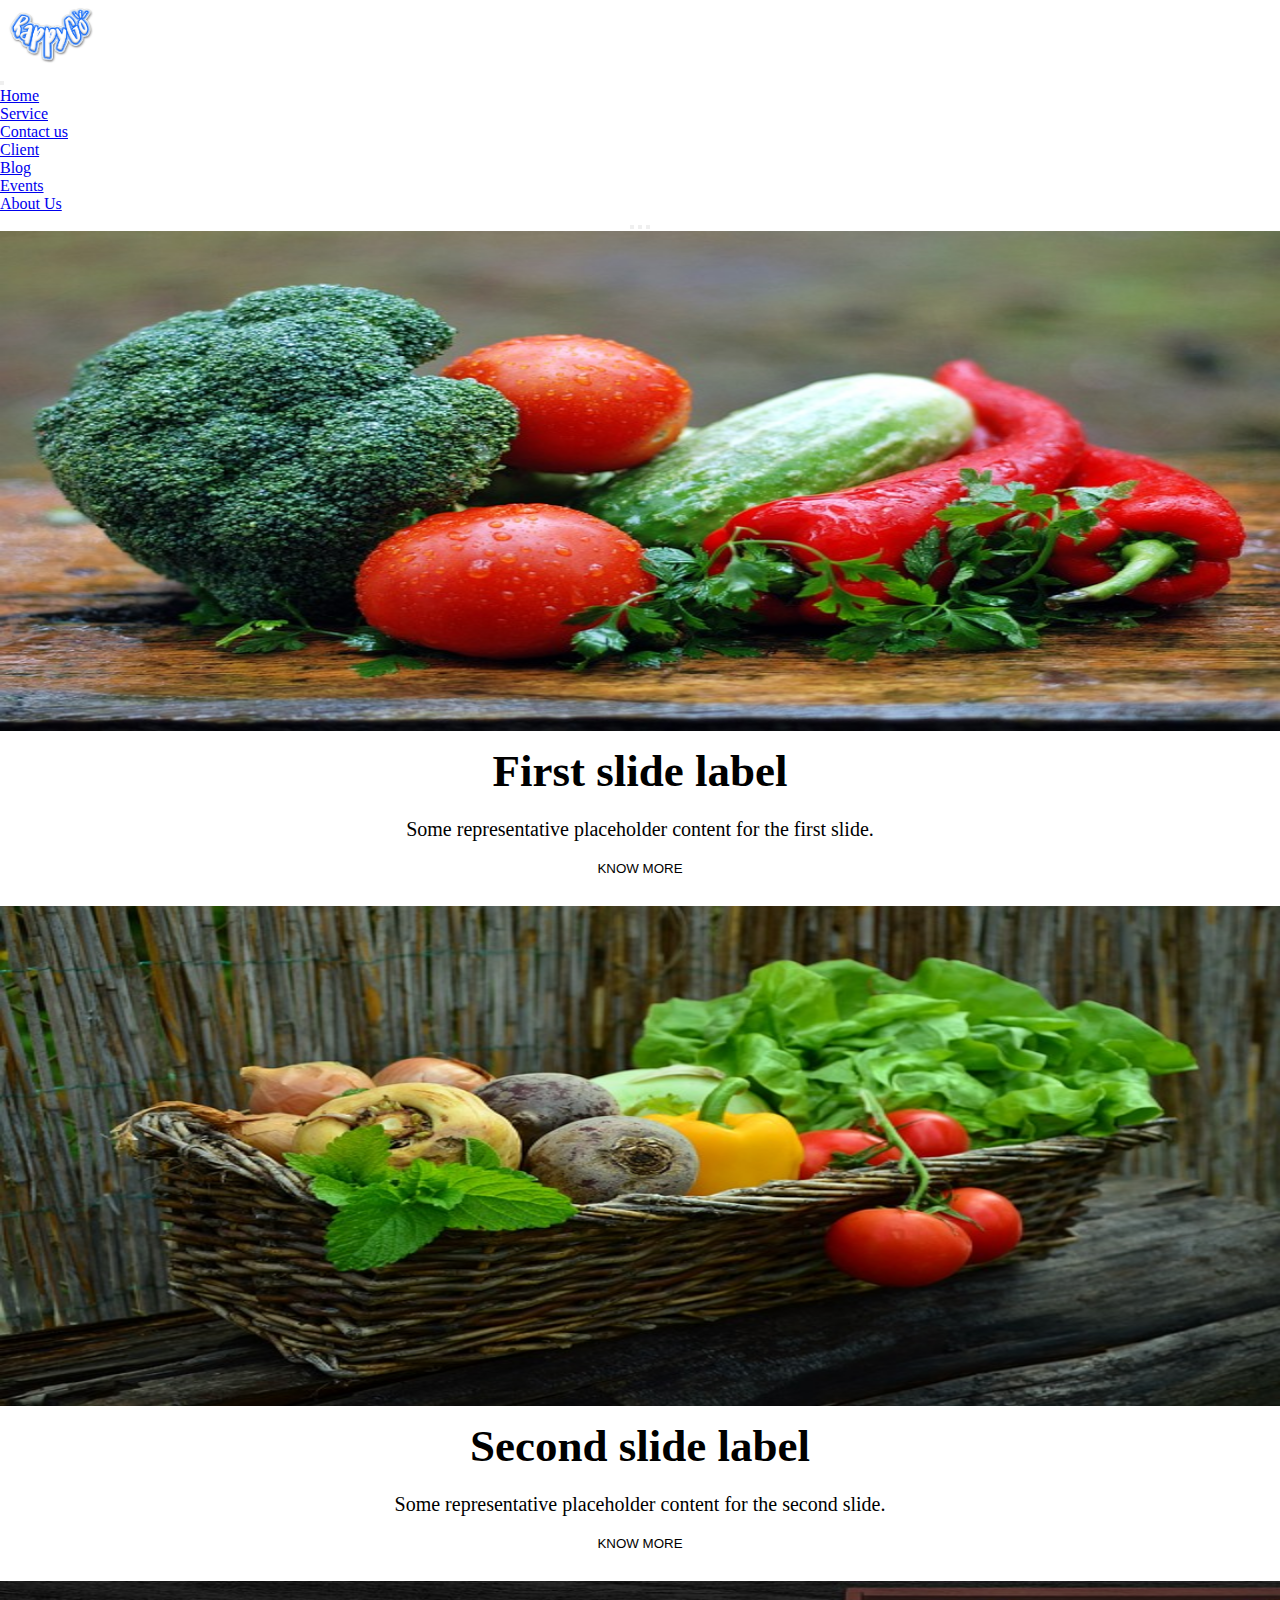
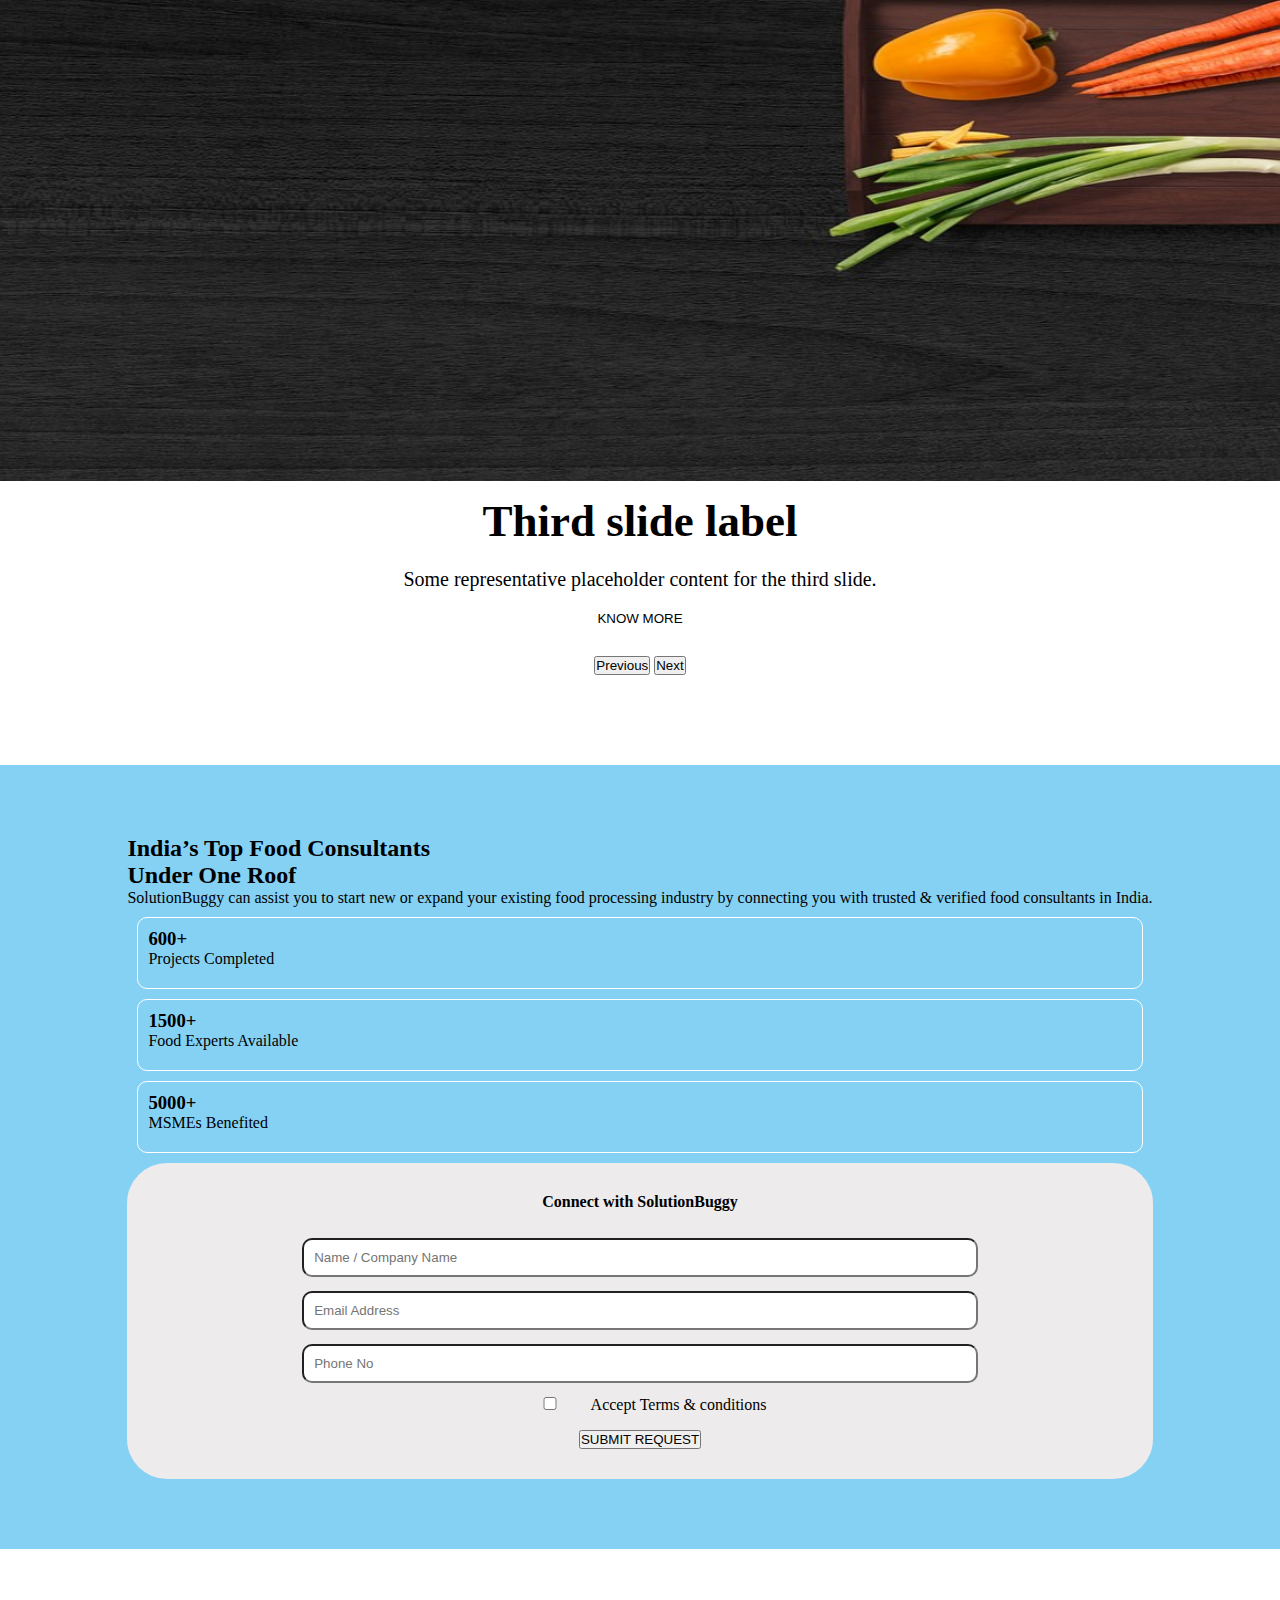
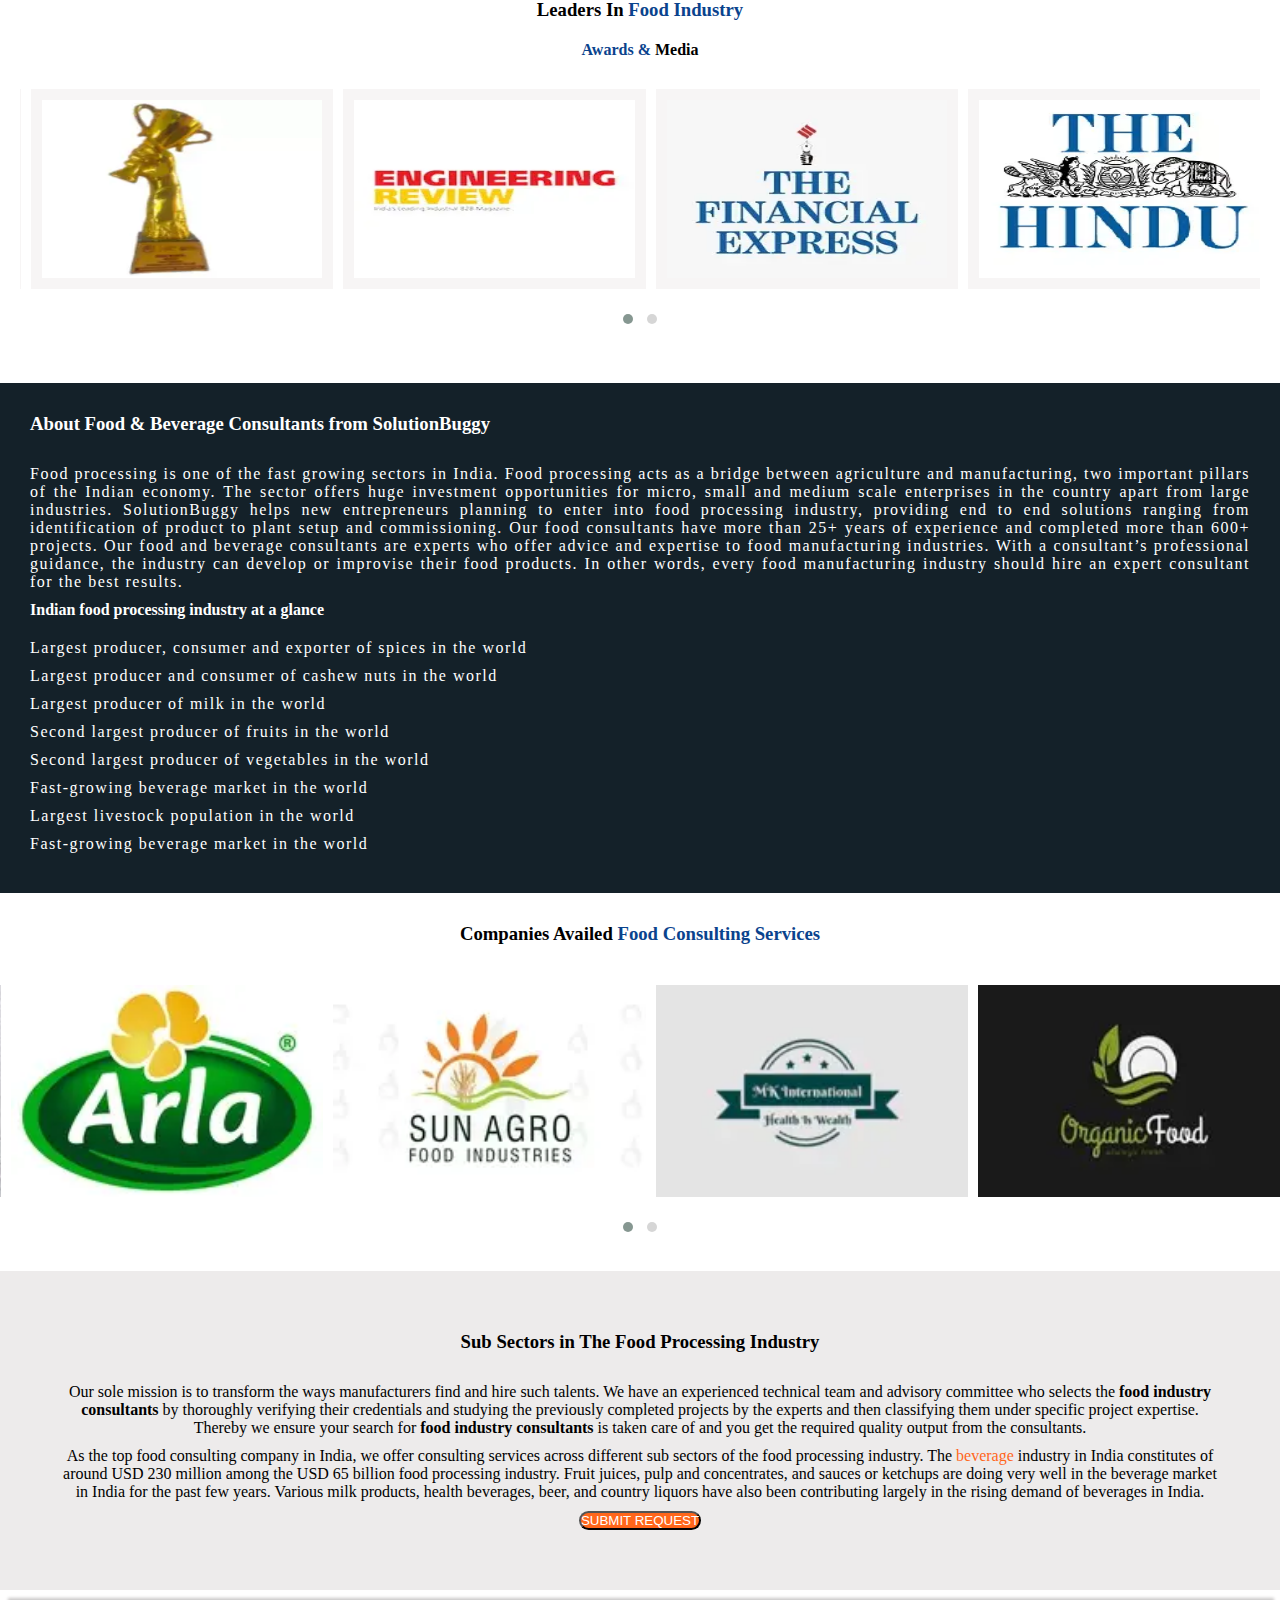
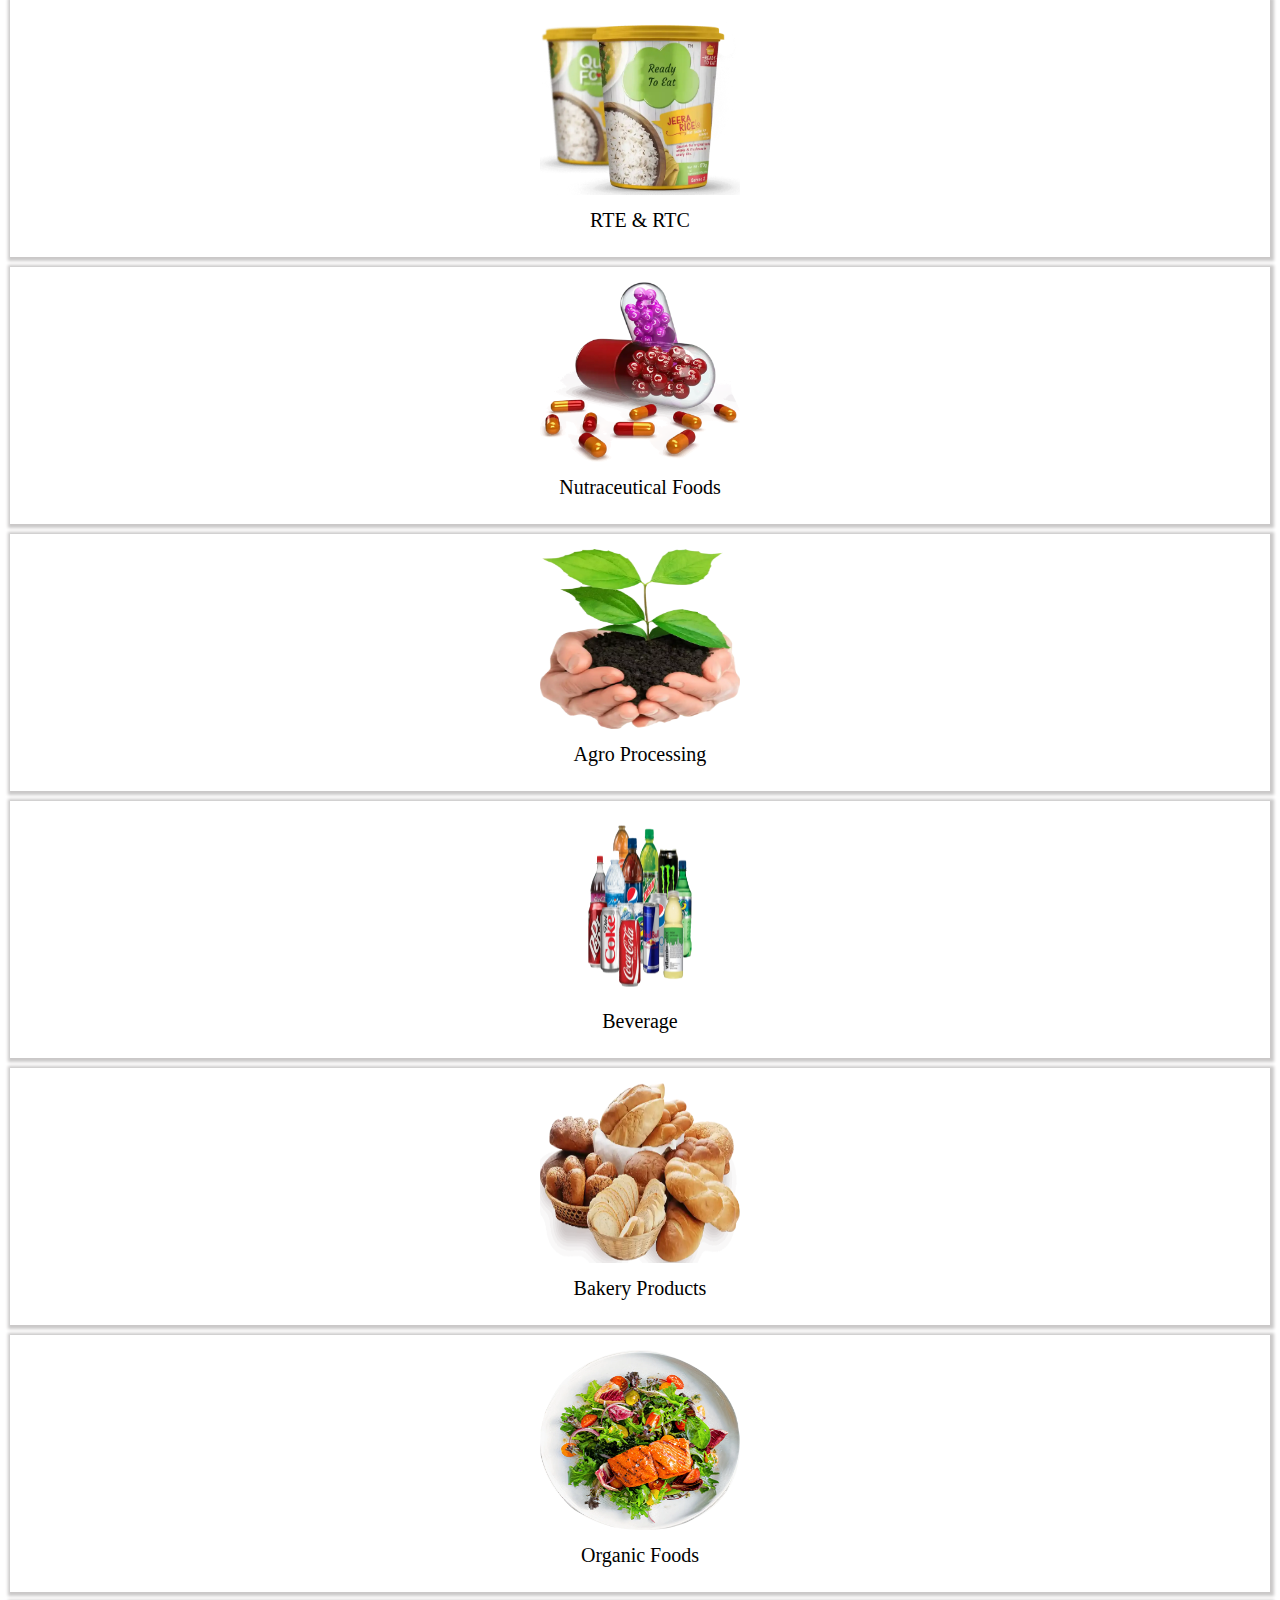
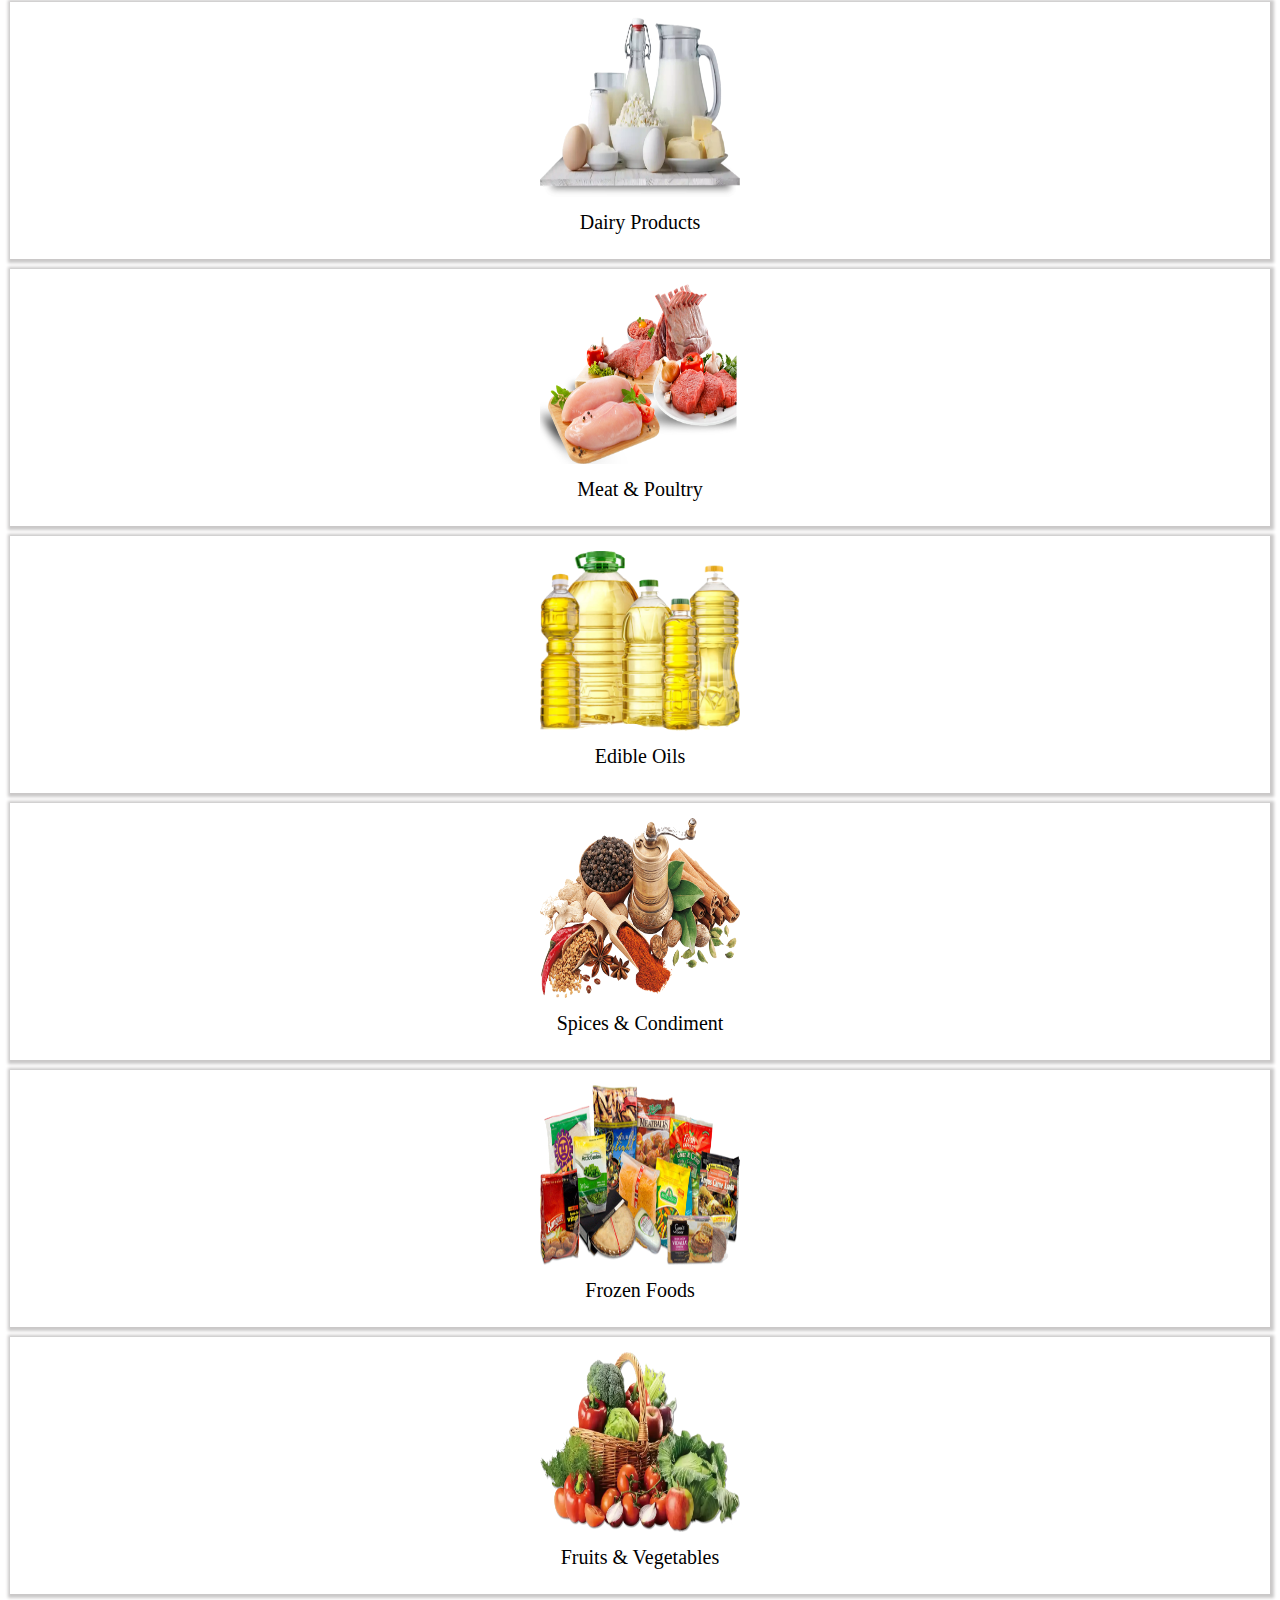
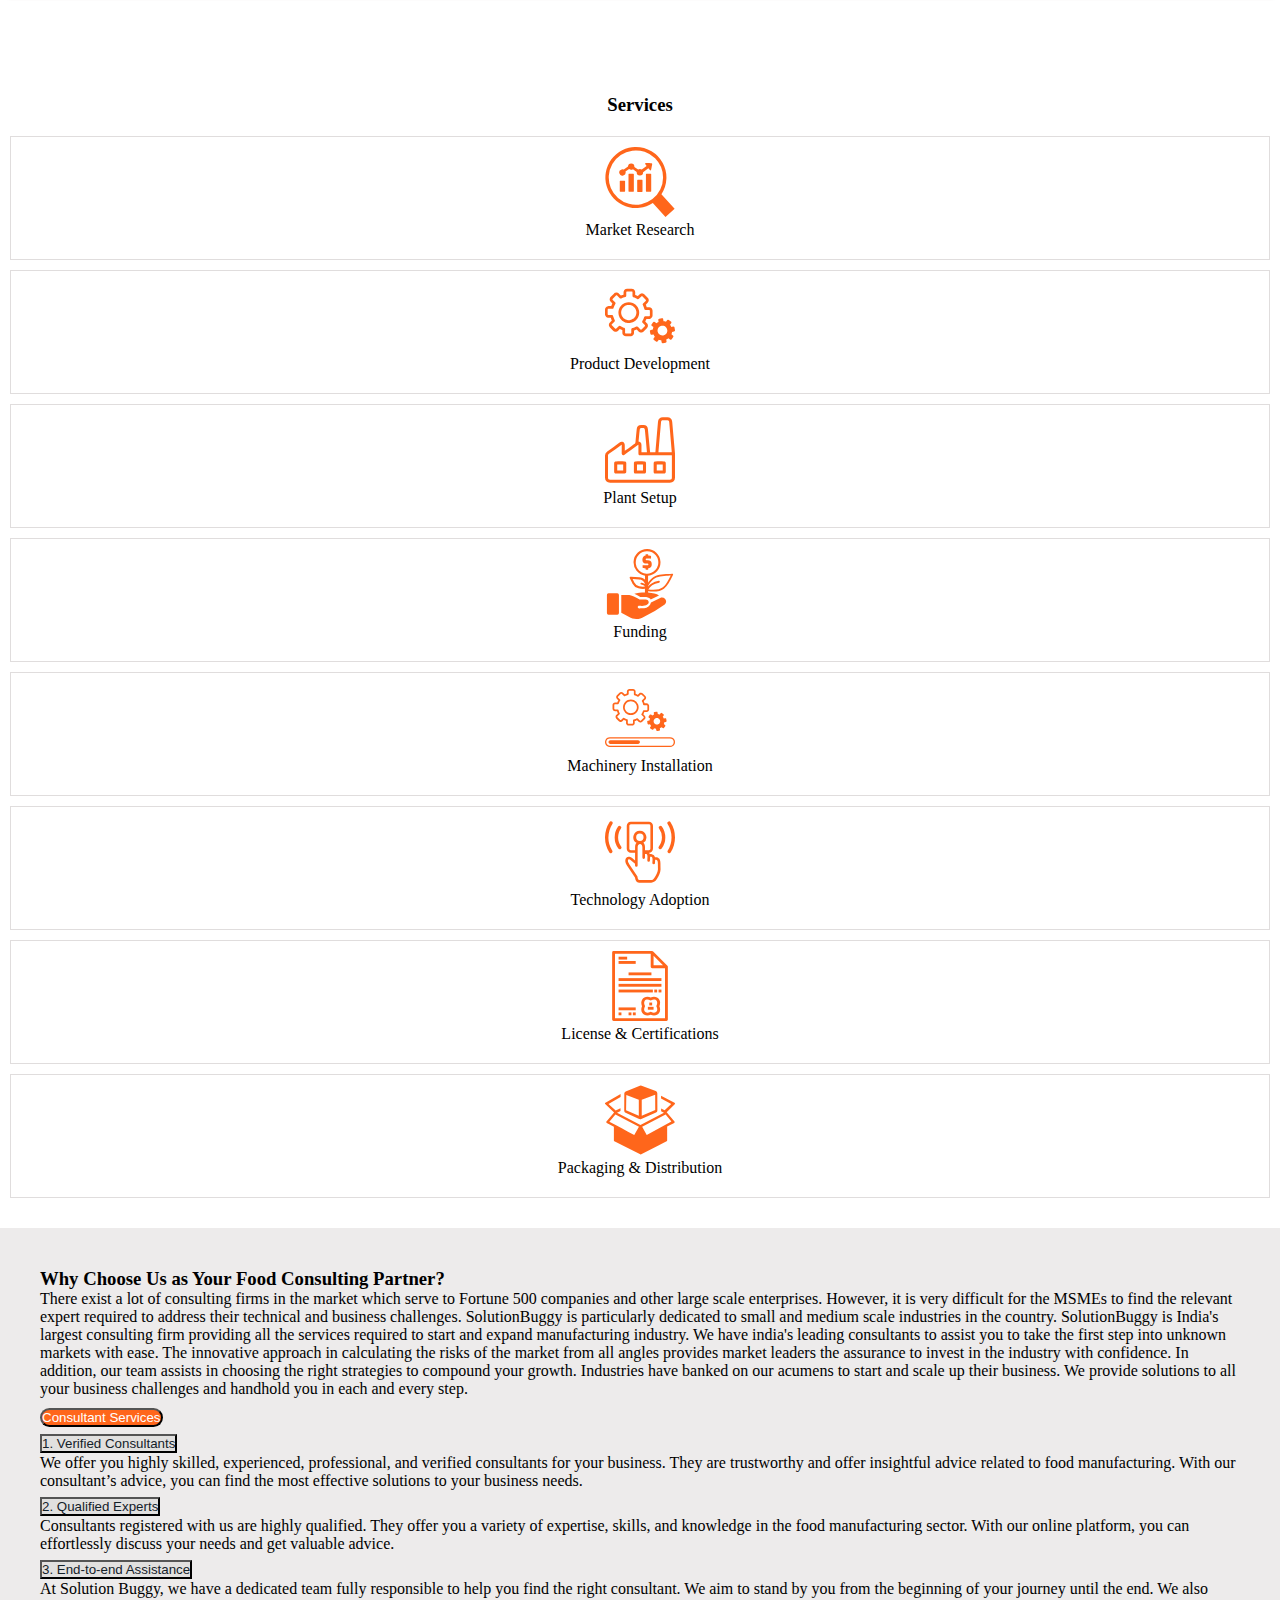
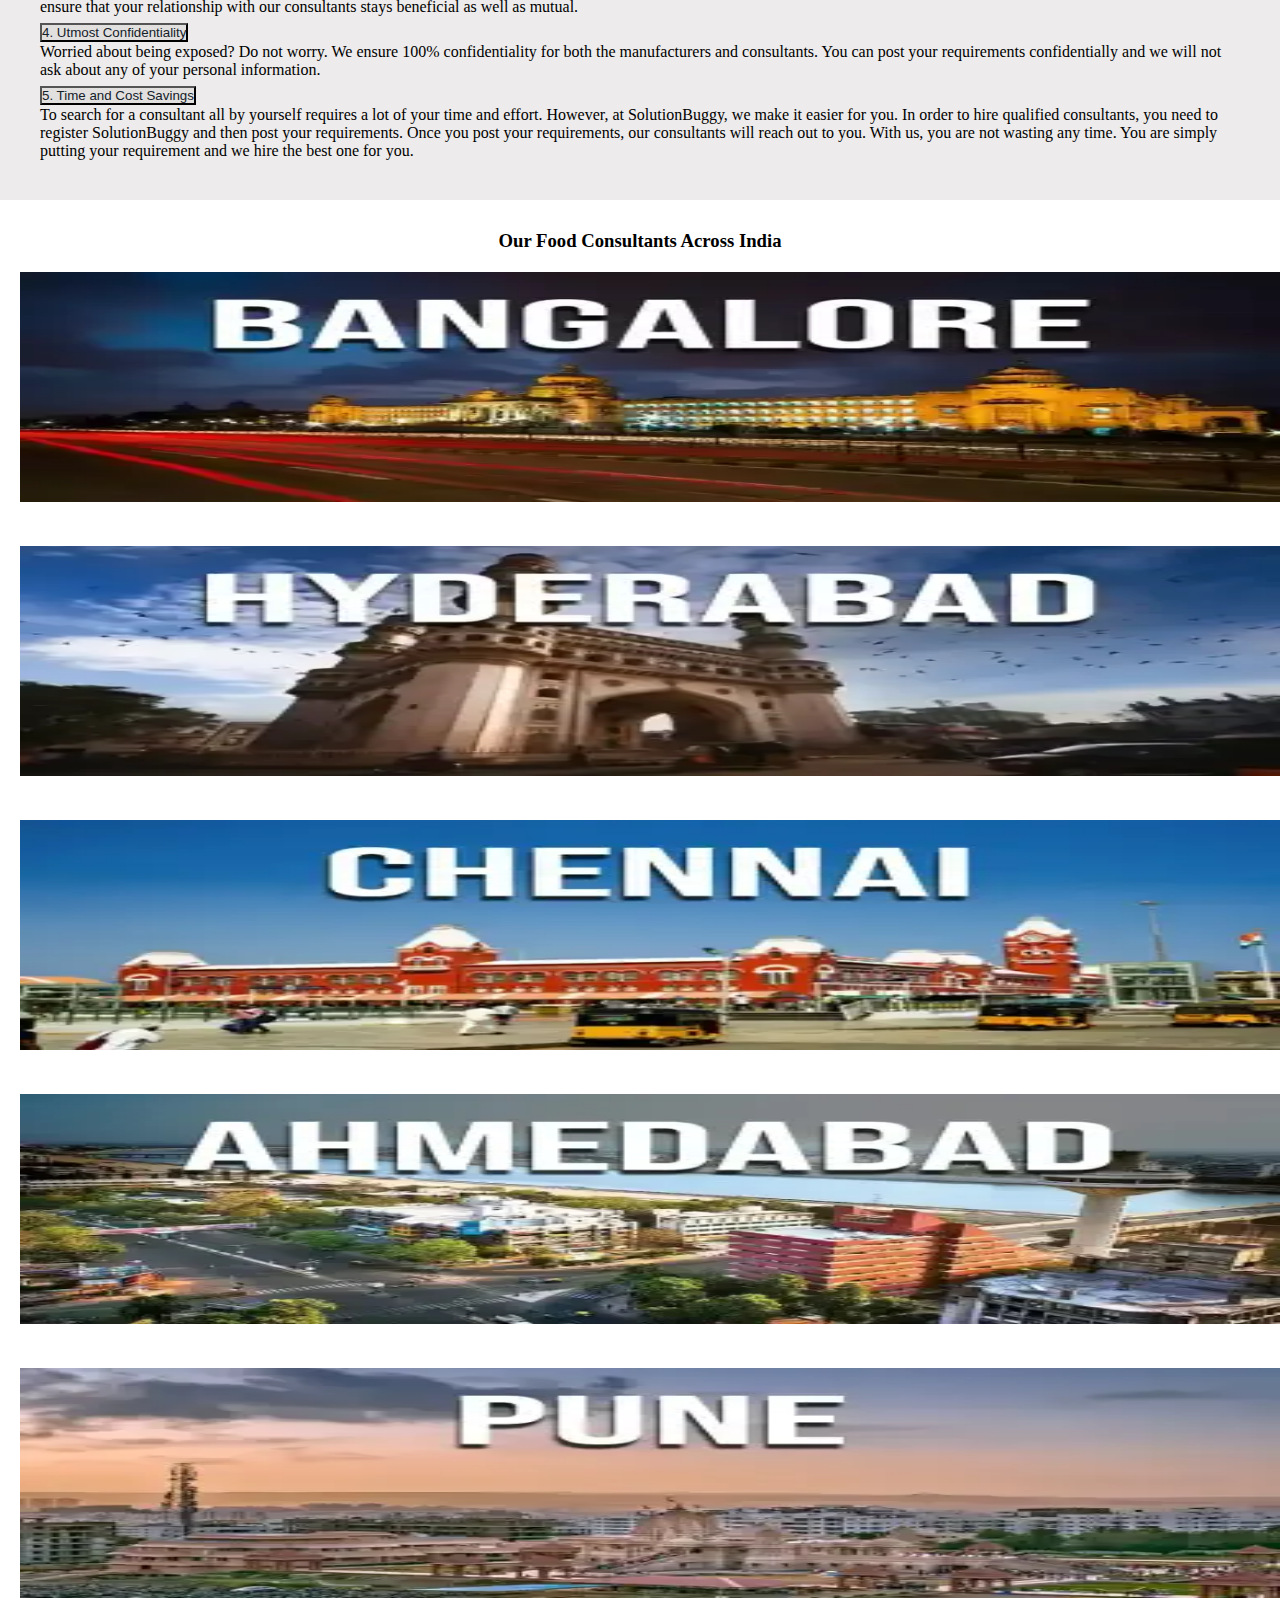
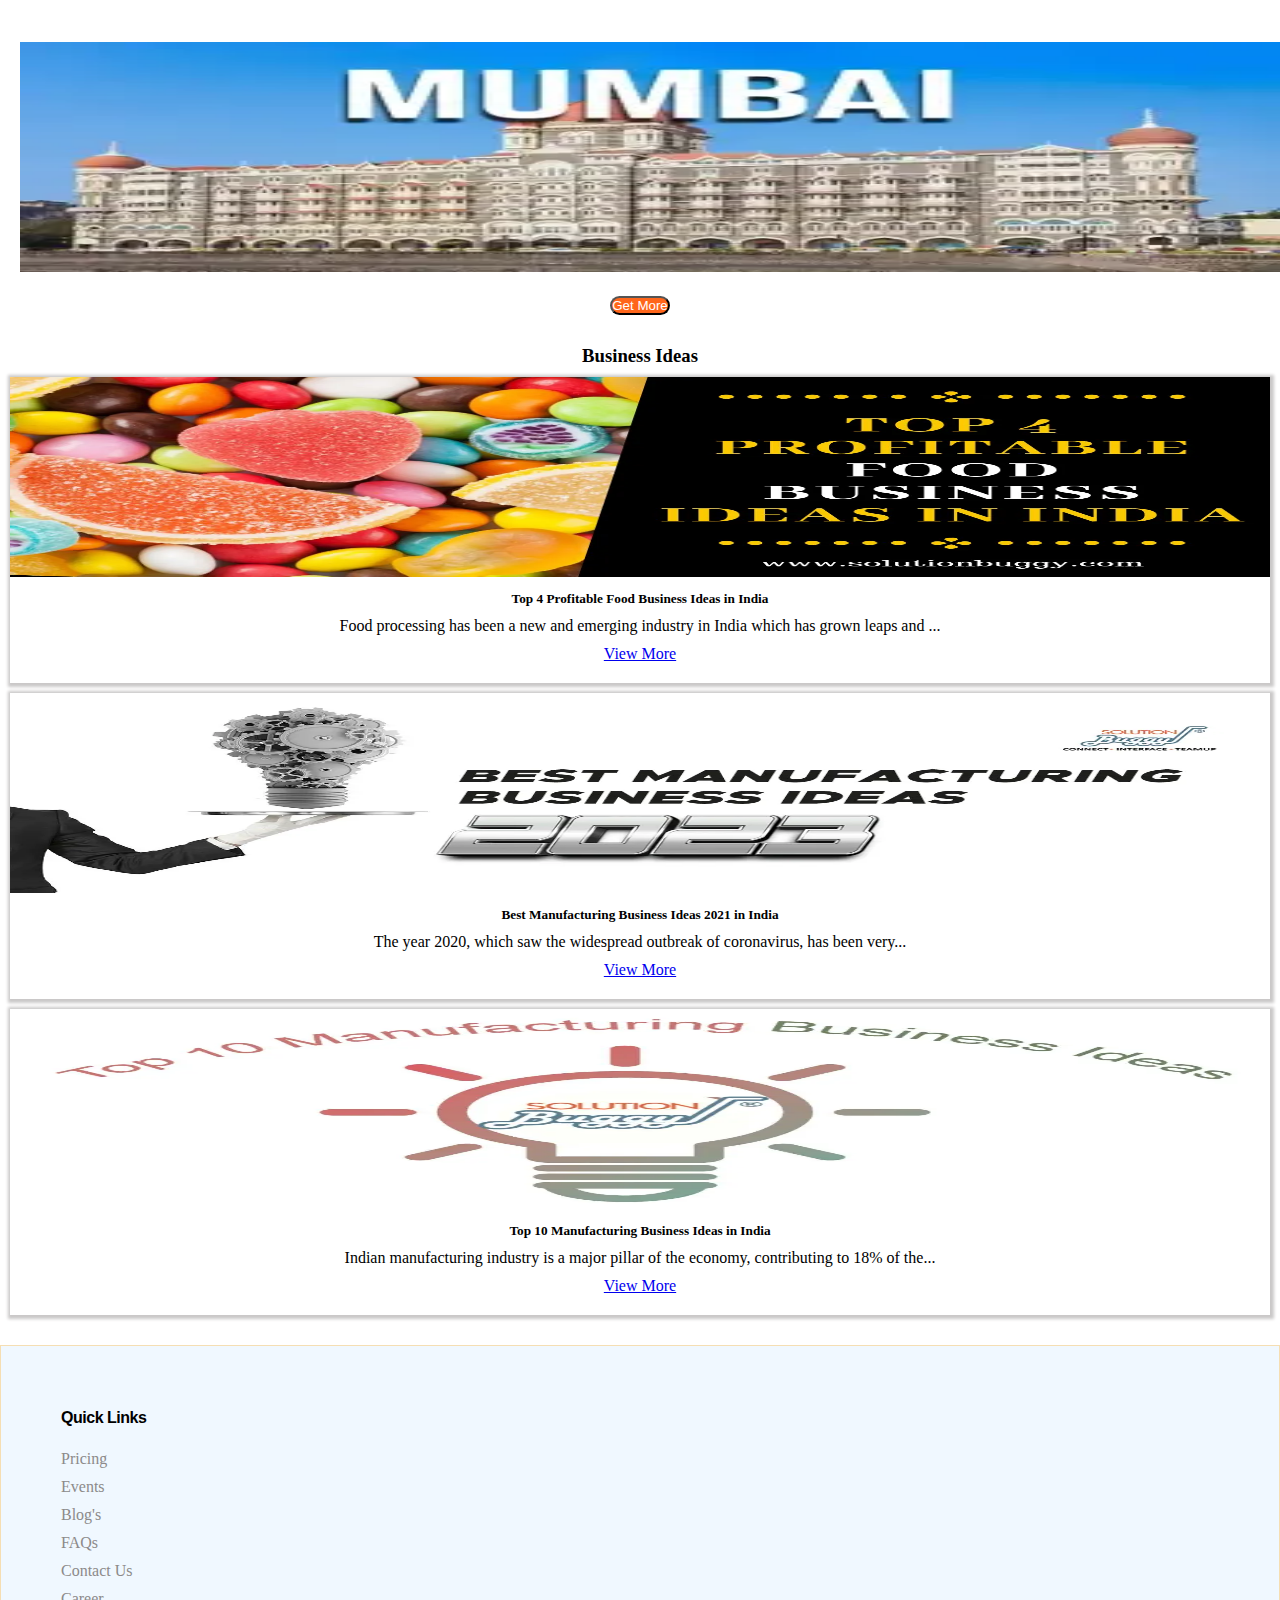
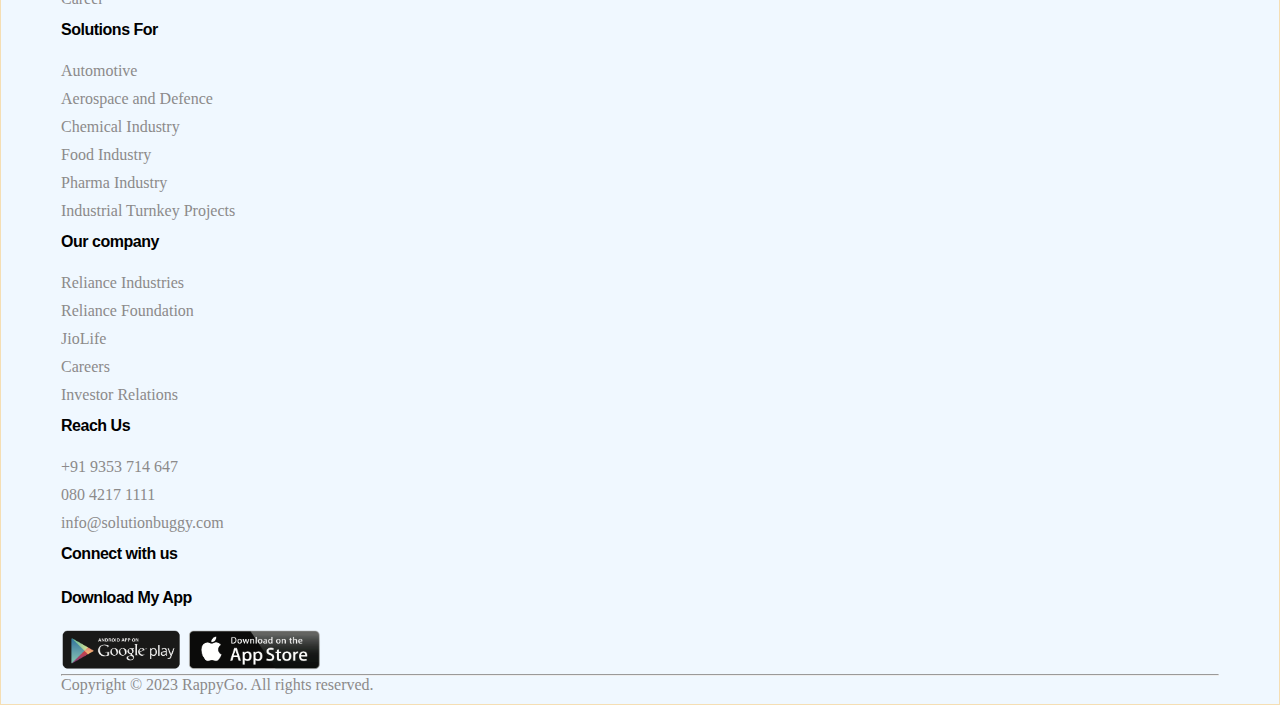
==== commit 386a8477: "second" ====
--- a/index.html
+++ b/index.html
@@ -5,7 +5,7 @@
     <meta charset="UTF-8">
     <meta http-equiv="X-UA-Compatible" content="IE=edge">
     <meta name="viewport" content="width=device-width, initial-scale=1.0">
-    <title>RappyGo</title>
+    <title>Food</title>
     <link href="https://cdn.jsdelivr.net/npm/bootstrap@5.0.2/dist/css/bootstrap.min.css" rel="stylesheet"
         integrity="sha384-EVSTQN3/azprG1Anm3QDgpJLIm9Nao0Yz1ztcQTwFspd3yD65VohhpuuCOmLASjC" crossorigin="anonymous">
     <link rel="stylesheet" href="https://cdnjs.cloudflare.com/ajax/libs/OwlCarousel2/2.3.4/assets/owl.carousel.min.css"
@@ -74,12 +74,12 @@
                                           <li><a class="dropdown-item" href="#">Something else here</a></li>
                                         </ul>
                                       </li>-->
-                                    <li class="nav-items">
+                                    <!-- <li class="nav-items">
                                         <a class="nav-link" href="#"><span class="text"> Register</span></a>
                                     </li>
                                     <li class="nav-itemss">
                                         <a class="nav-link" href="#"><span class="text">Login</span></a>
-                                    </li> 
+                                    </li>  -->
                                 </ul>
                             </div>
                         </div>
@@ -621,7 +621,7 @@
         <hr>
         <div class="container-fluid">
             <div class="row">
-                <div class="col-6">
+                <div class="footpara col-6">
                     <p>Copyright © 2023 RappyGo. All rights reserved.</p>
                 </div>
             </div>
--- a/style.css
+++ b/style.css
@@ -841,6 +841,9 @@
     height: 247px;
     margin-bottom: 20px;
 }
+.text-center{
+    display: contents;
+}
 
 .sectorsection {
     text-align: center;
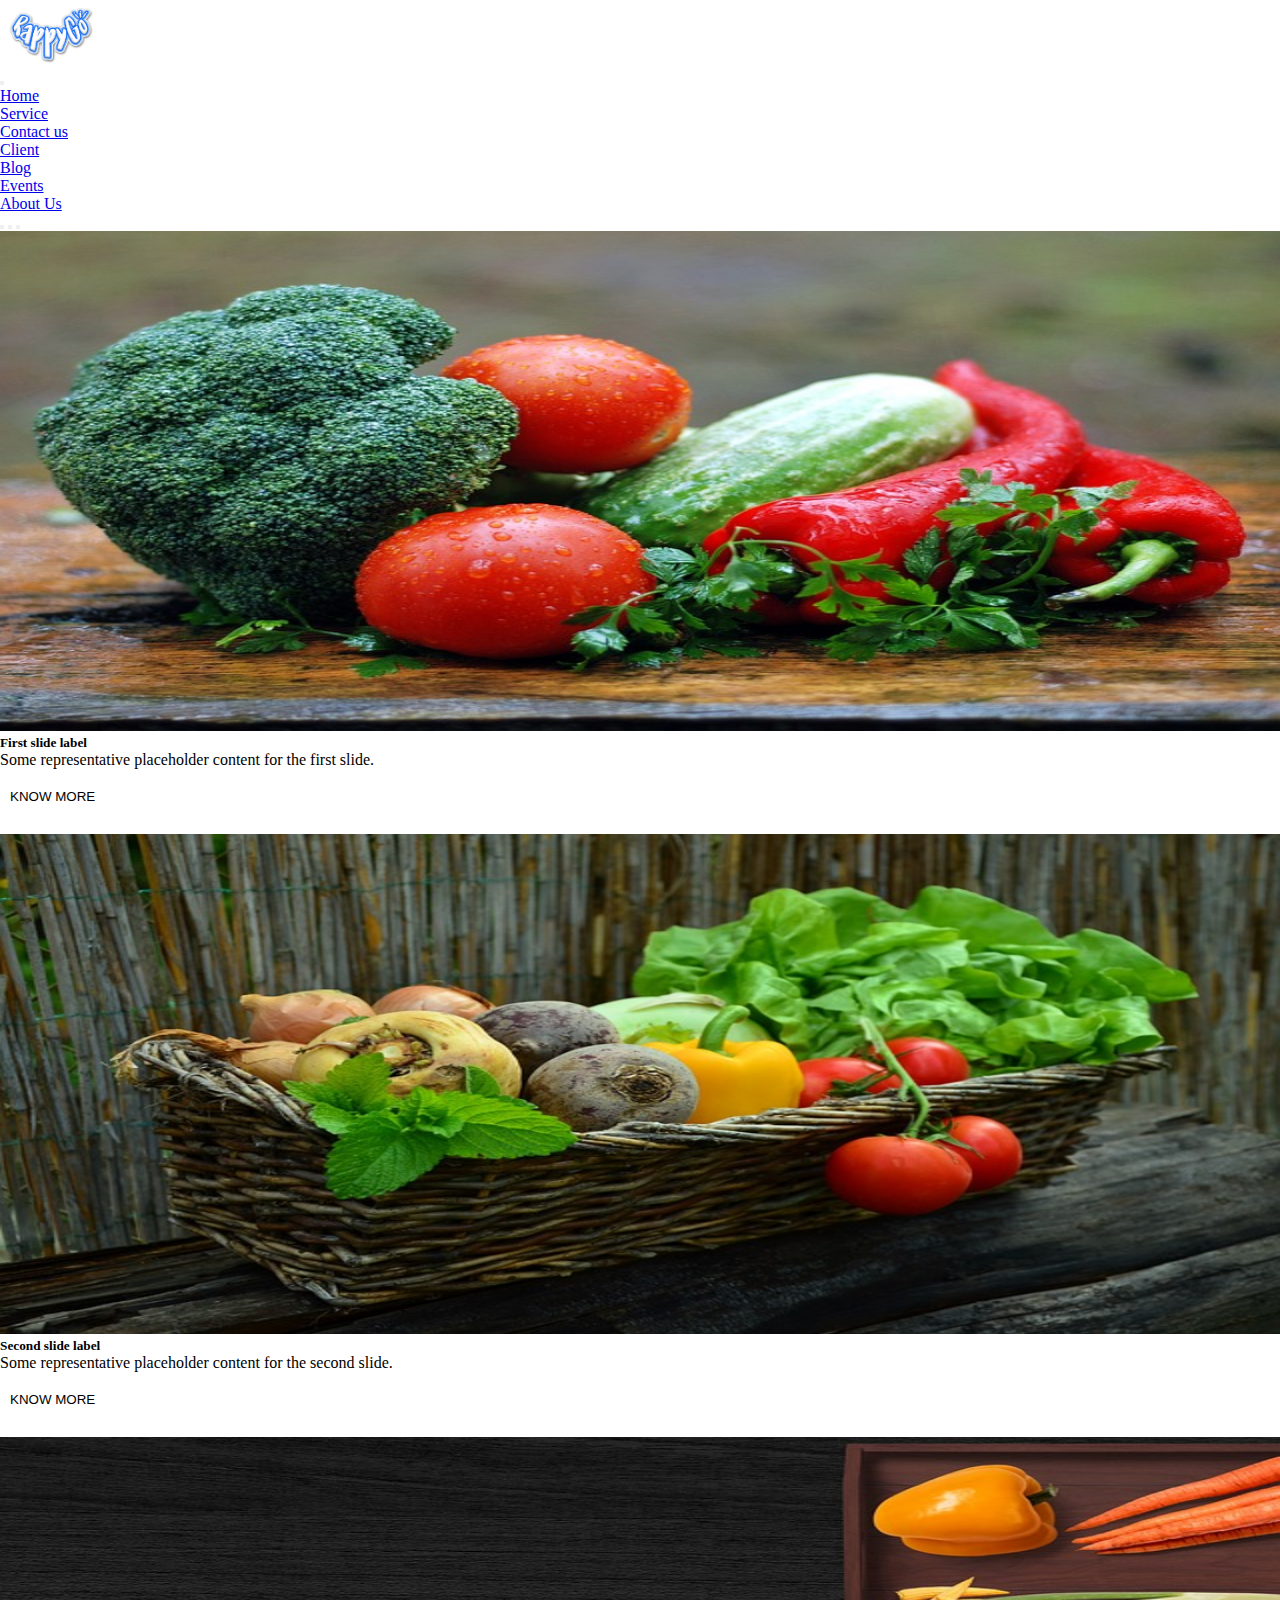
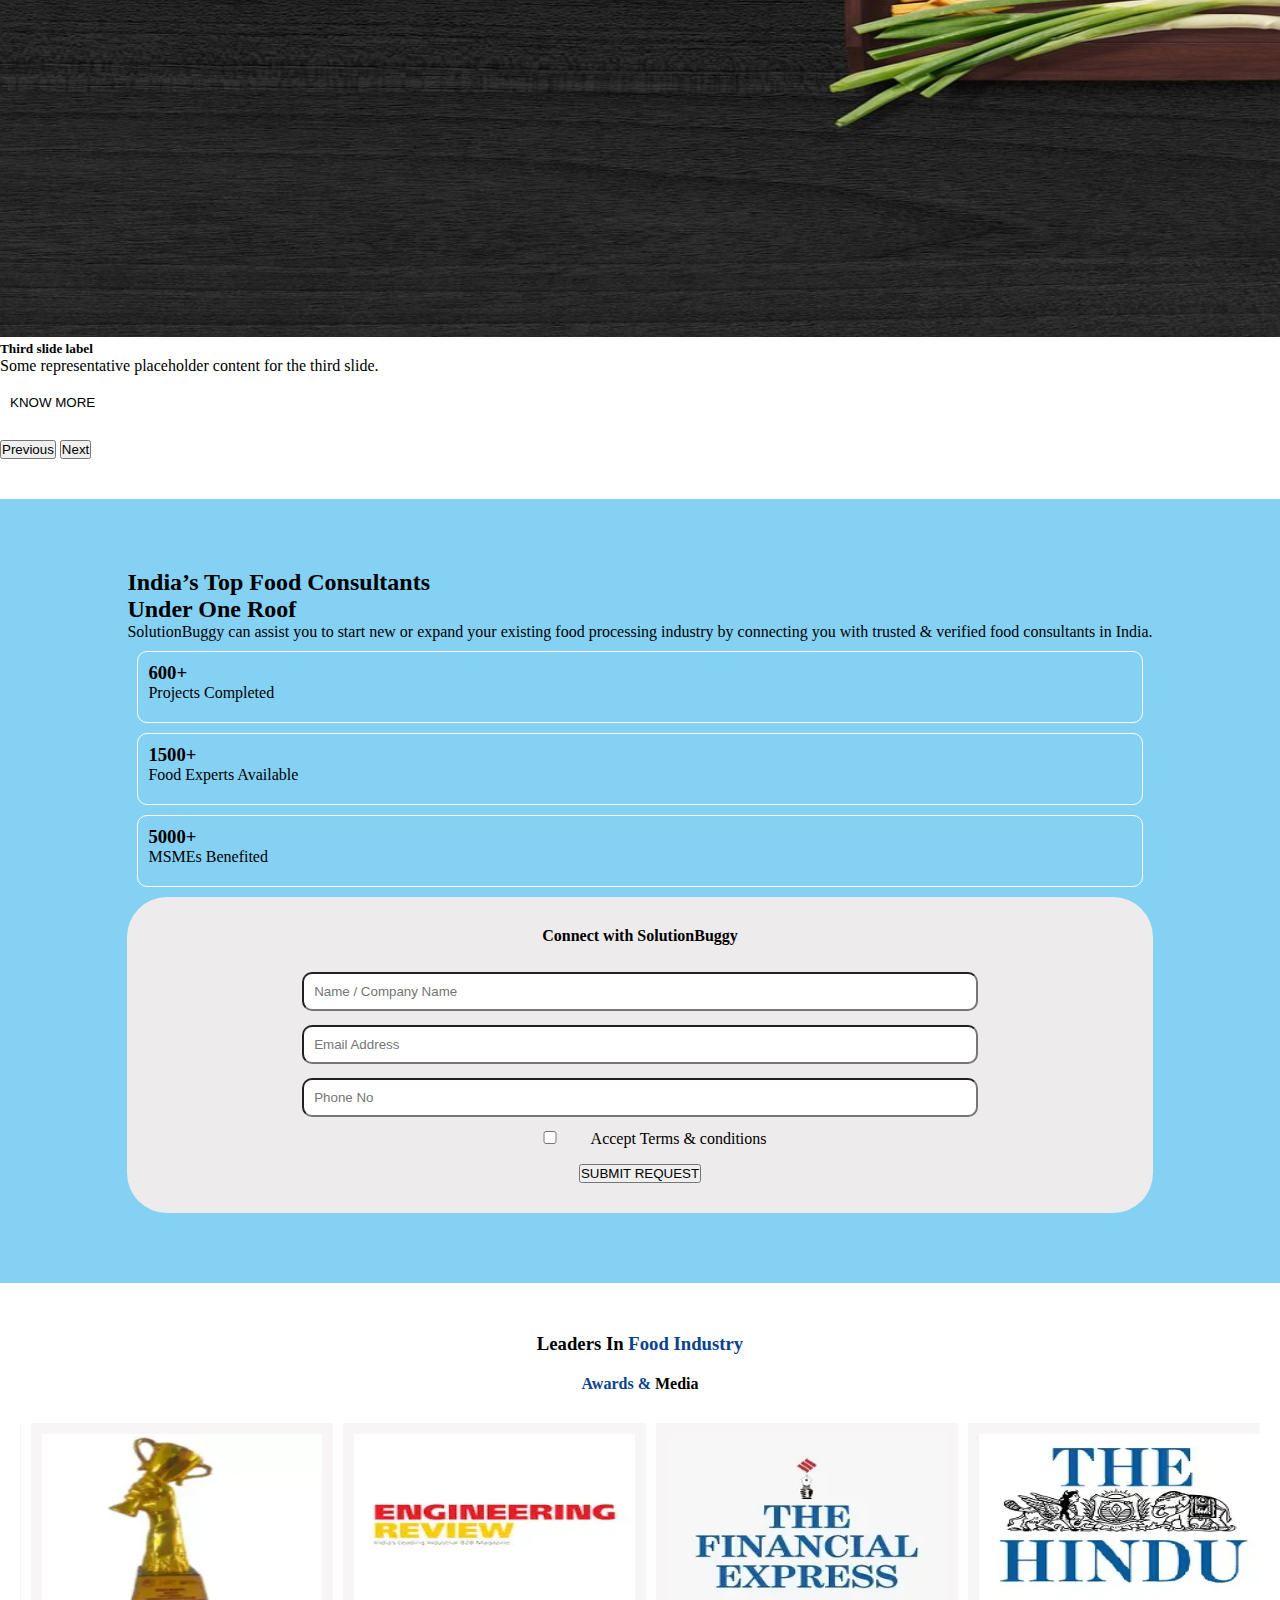
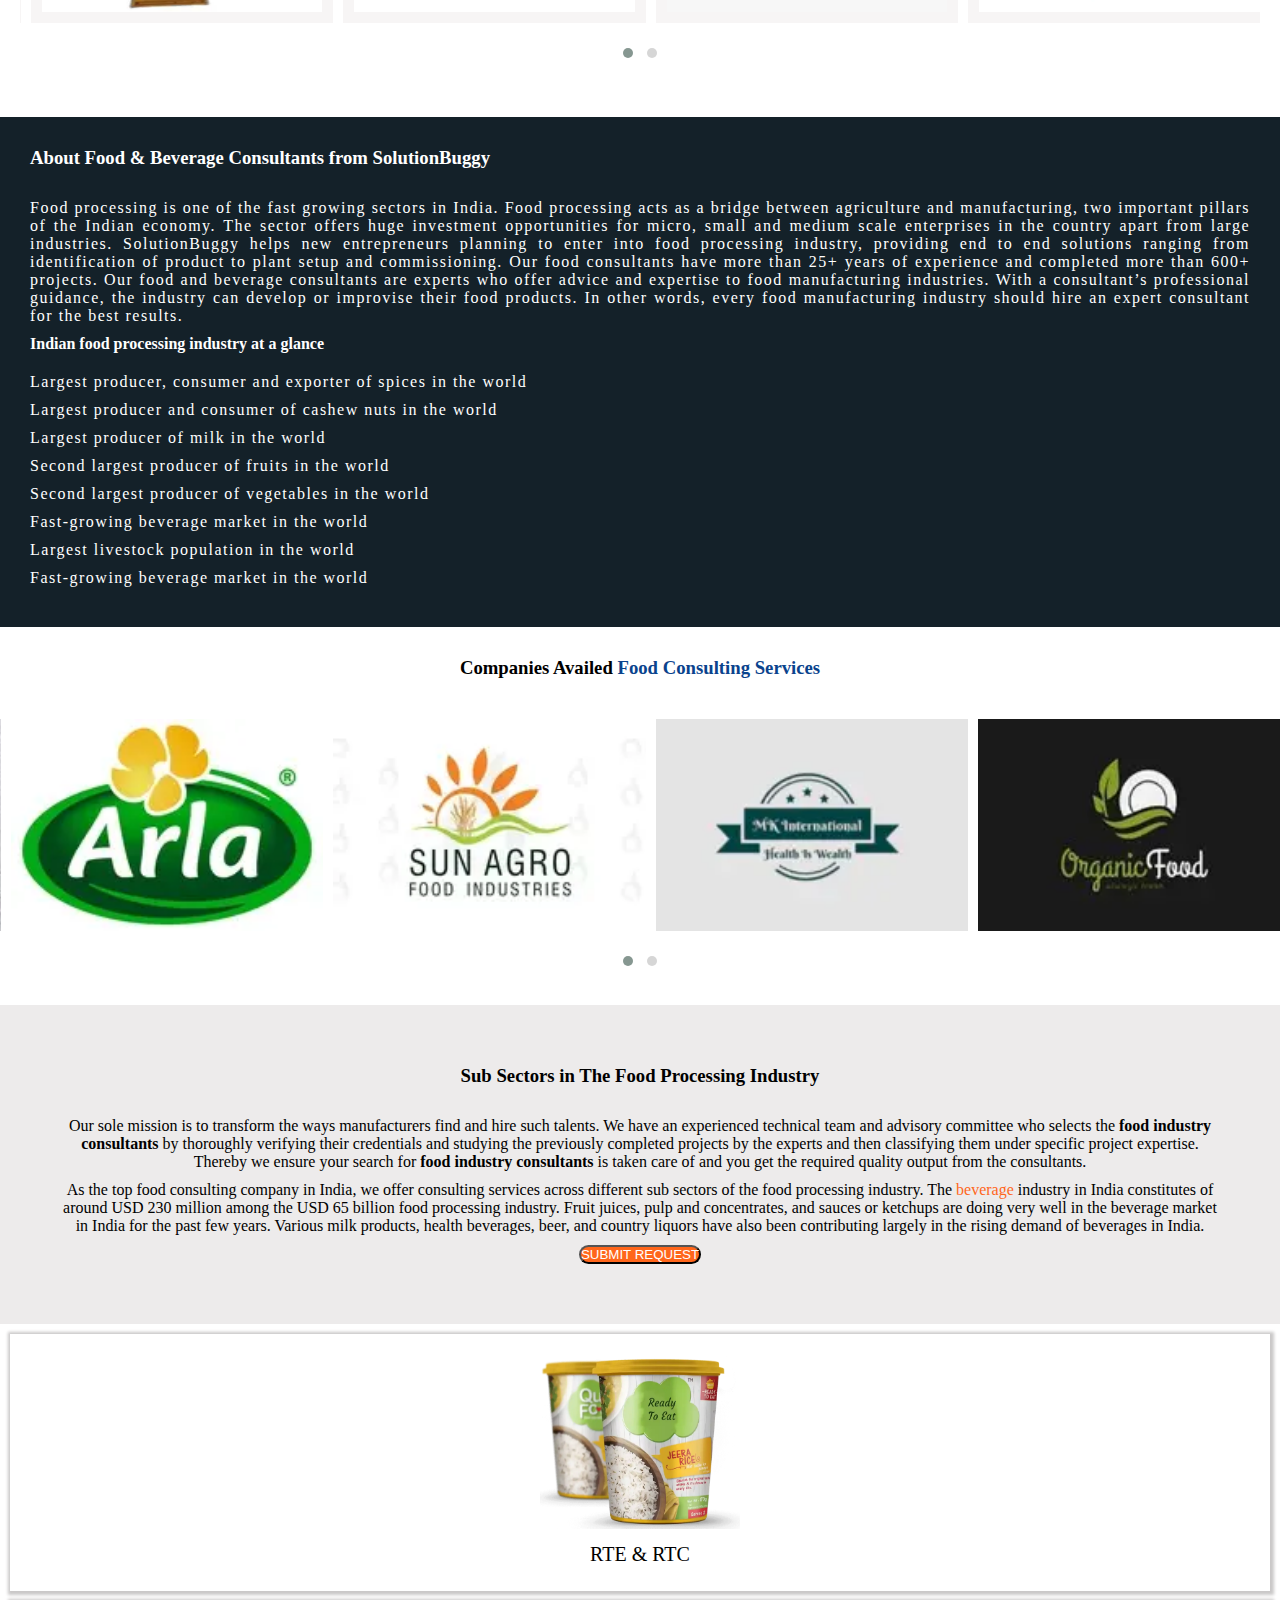
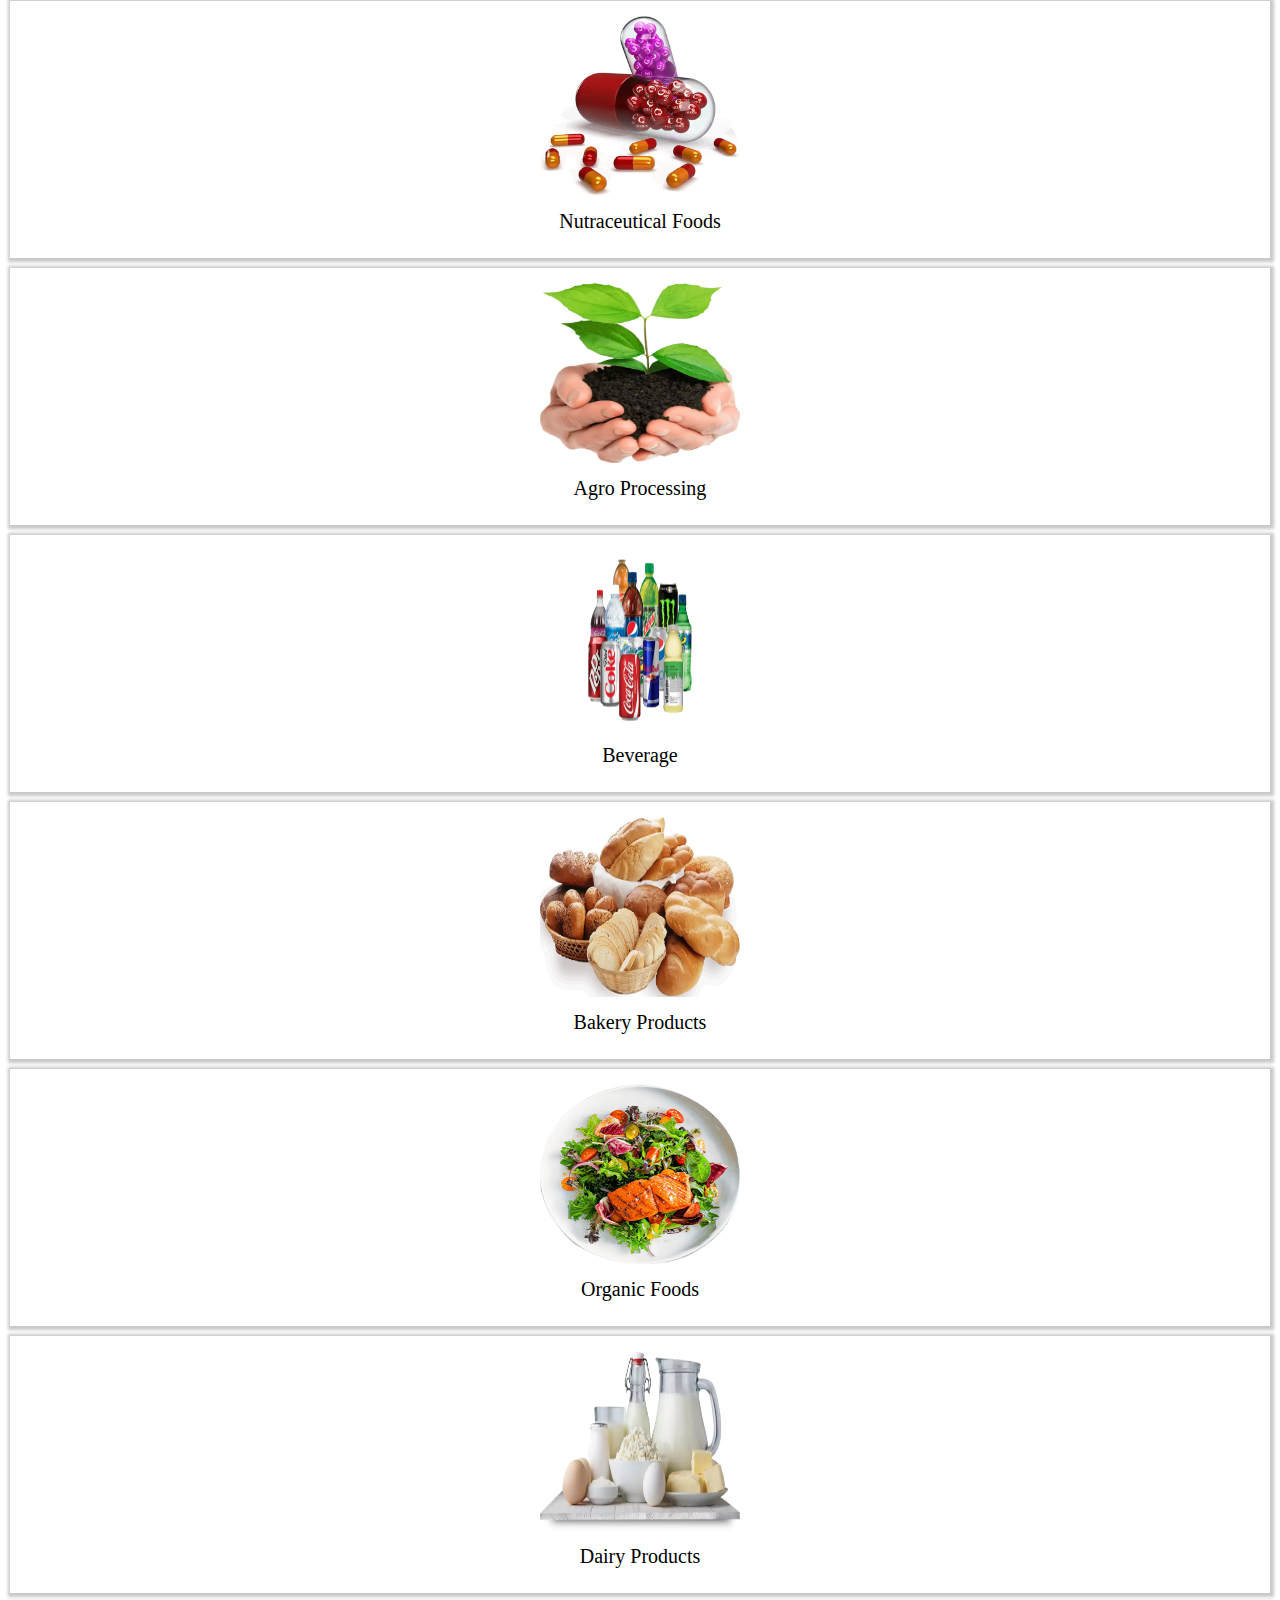
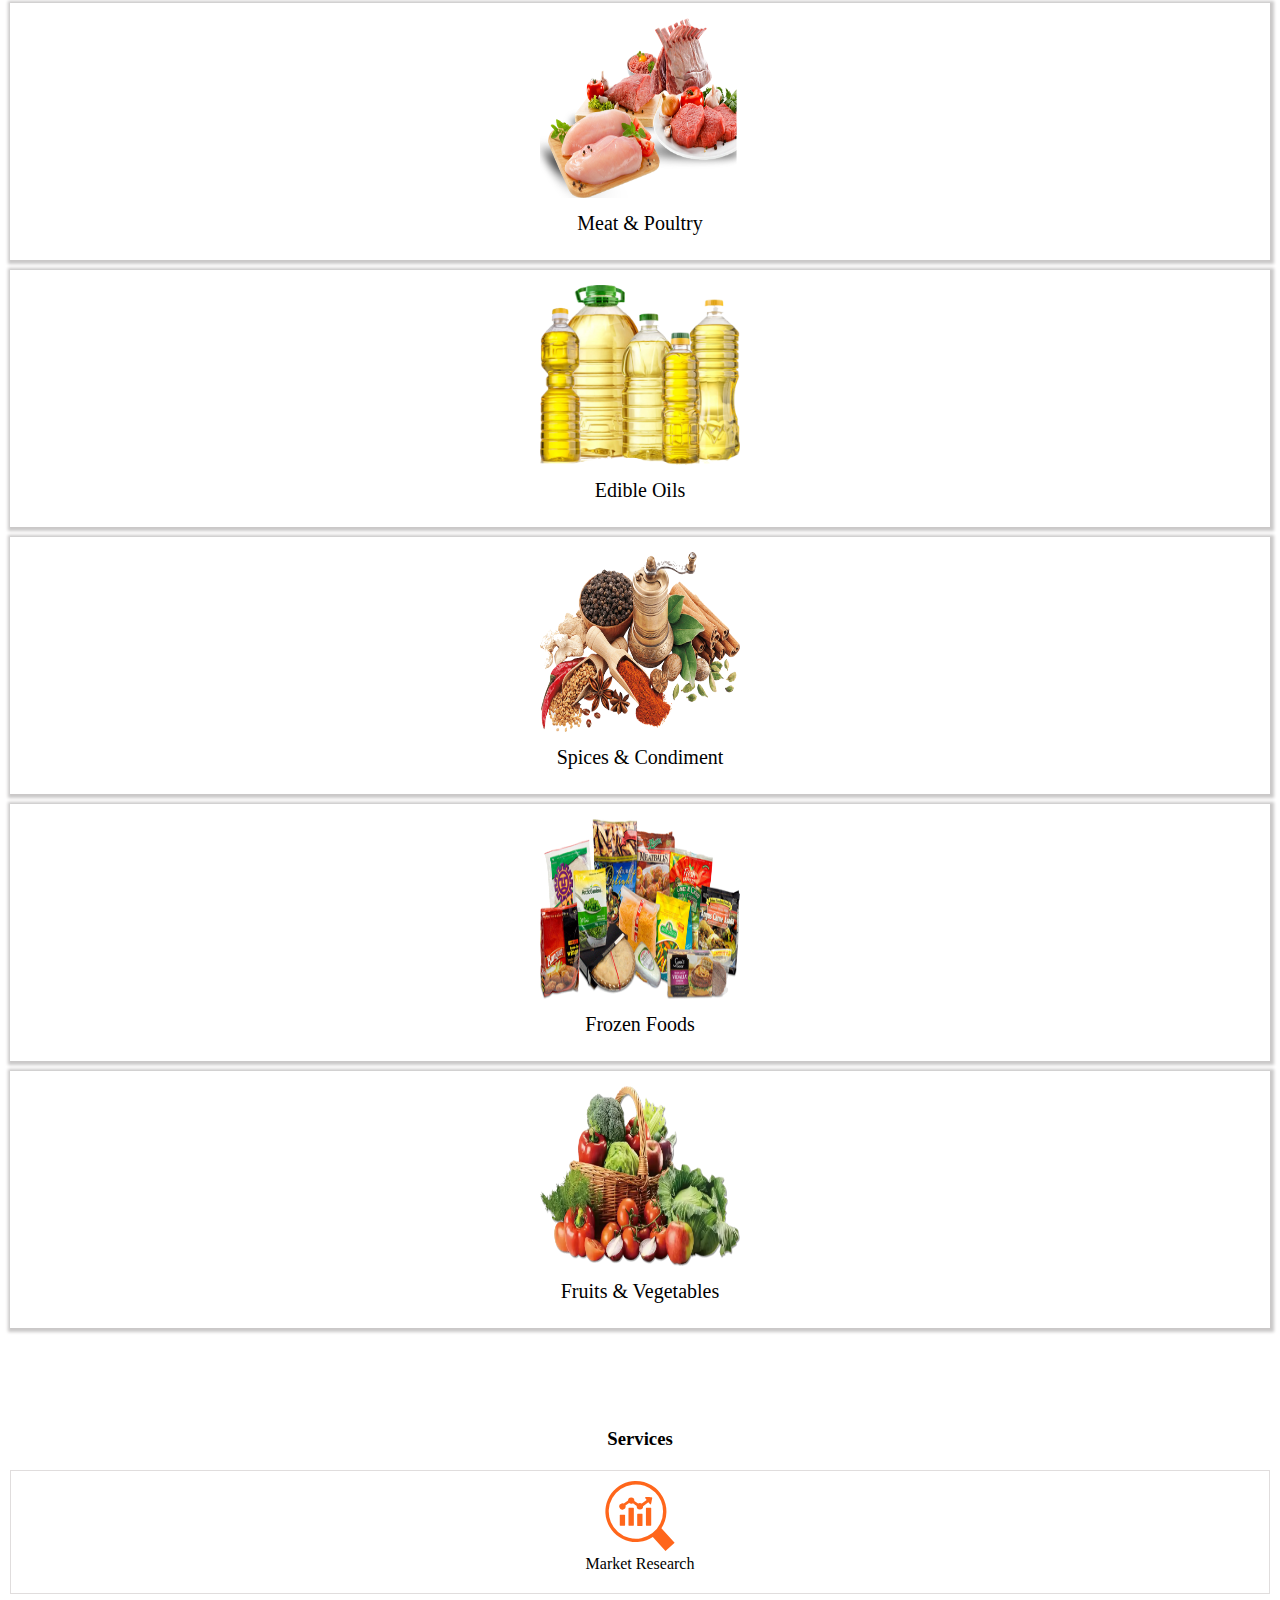
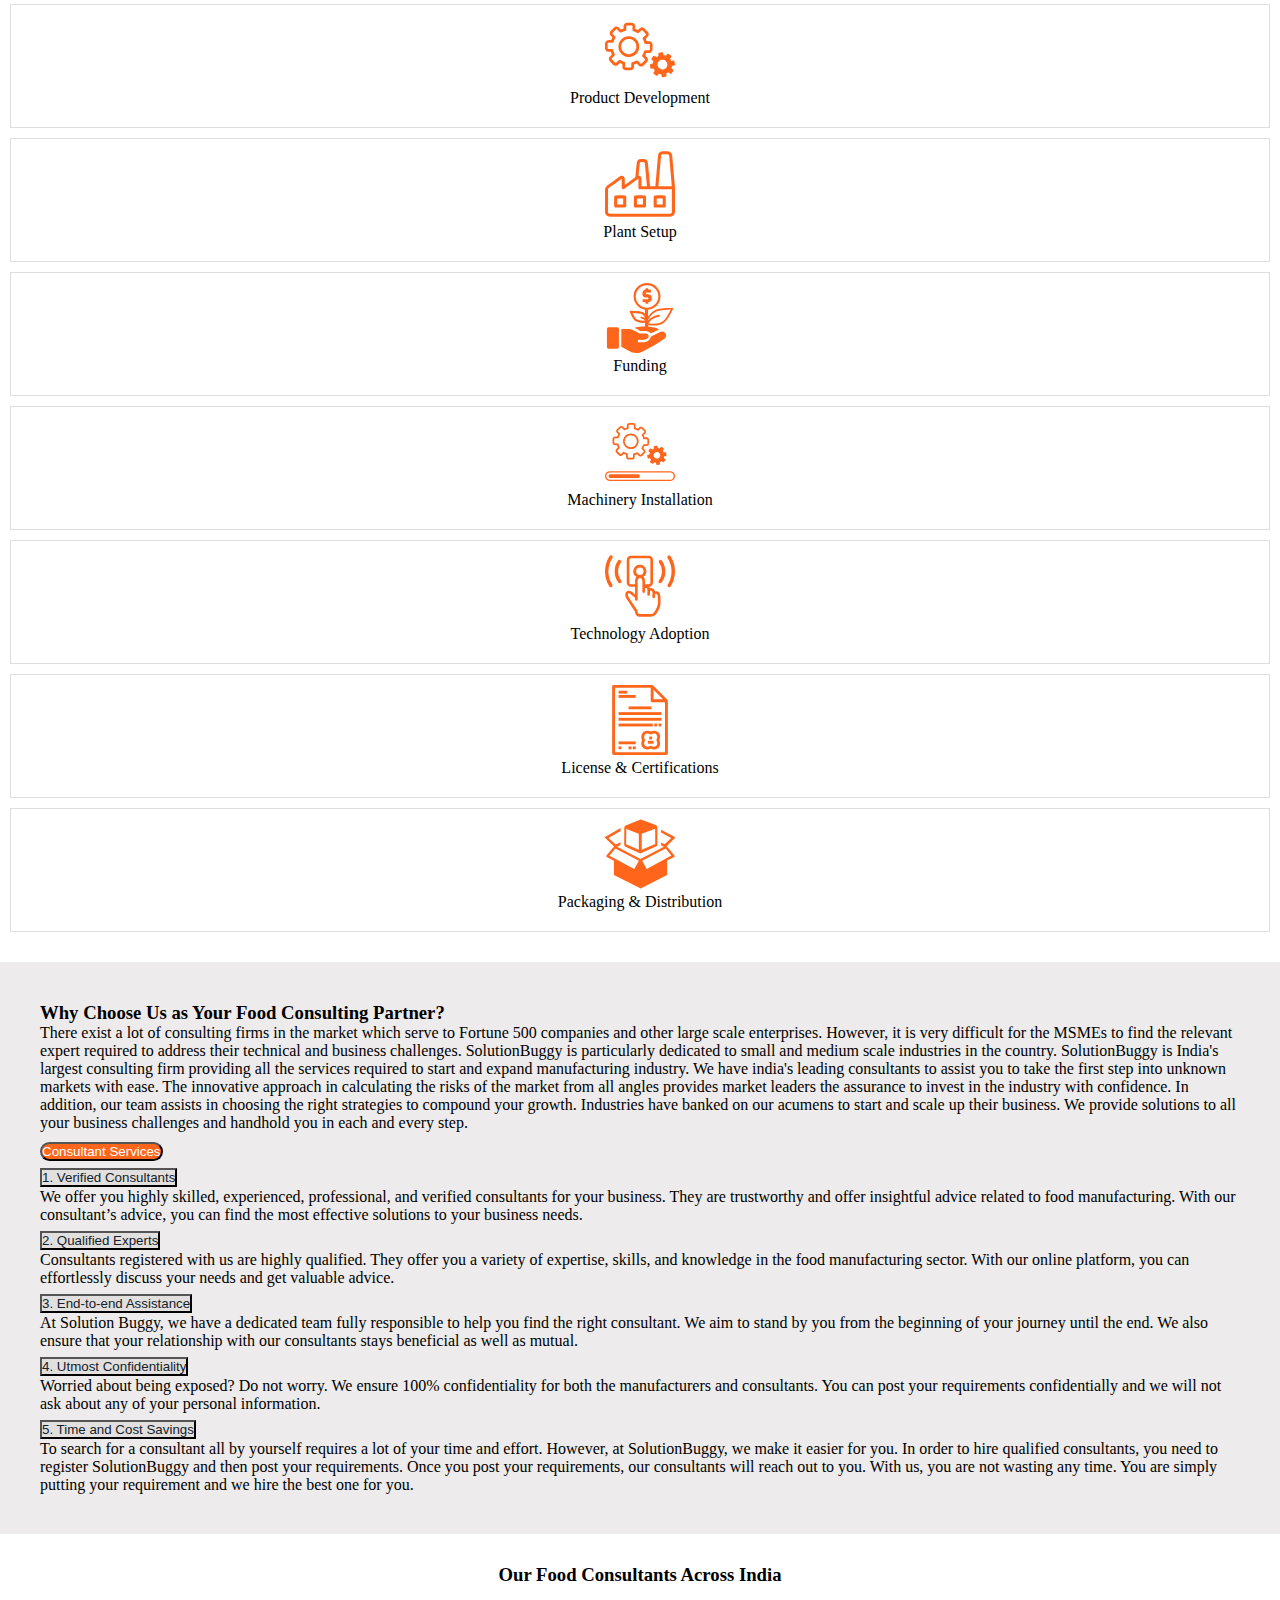
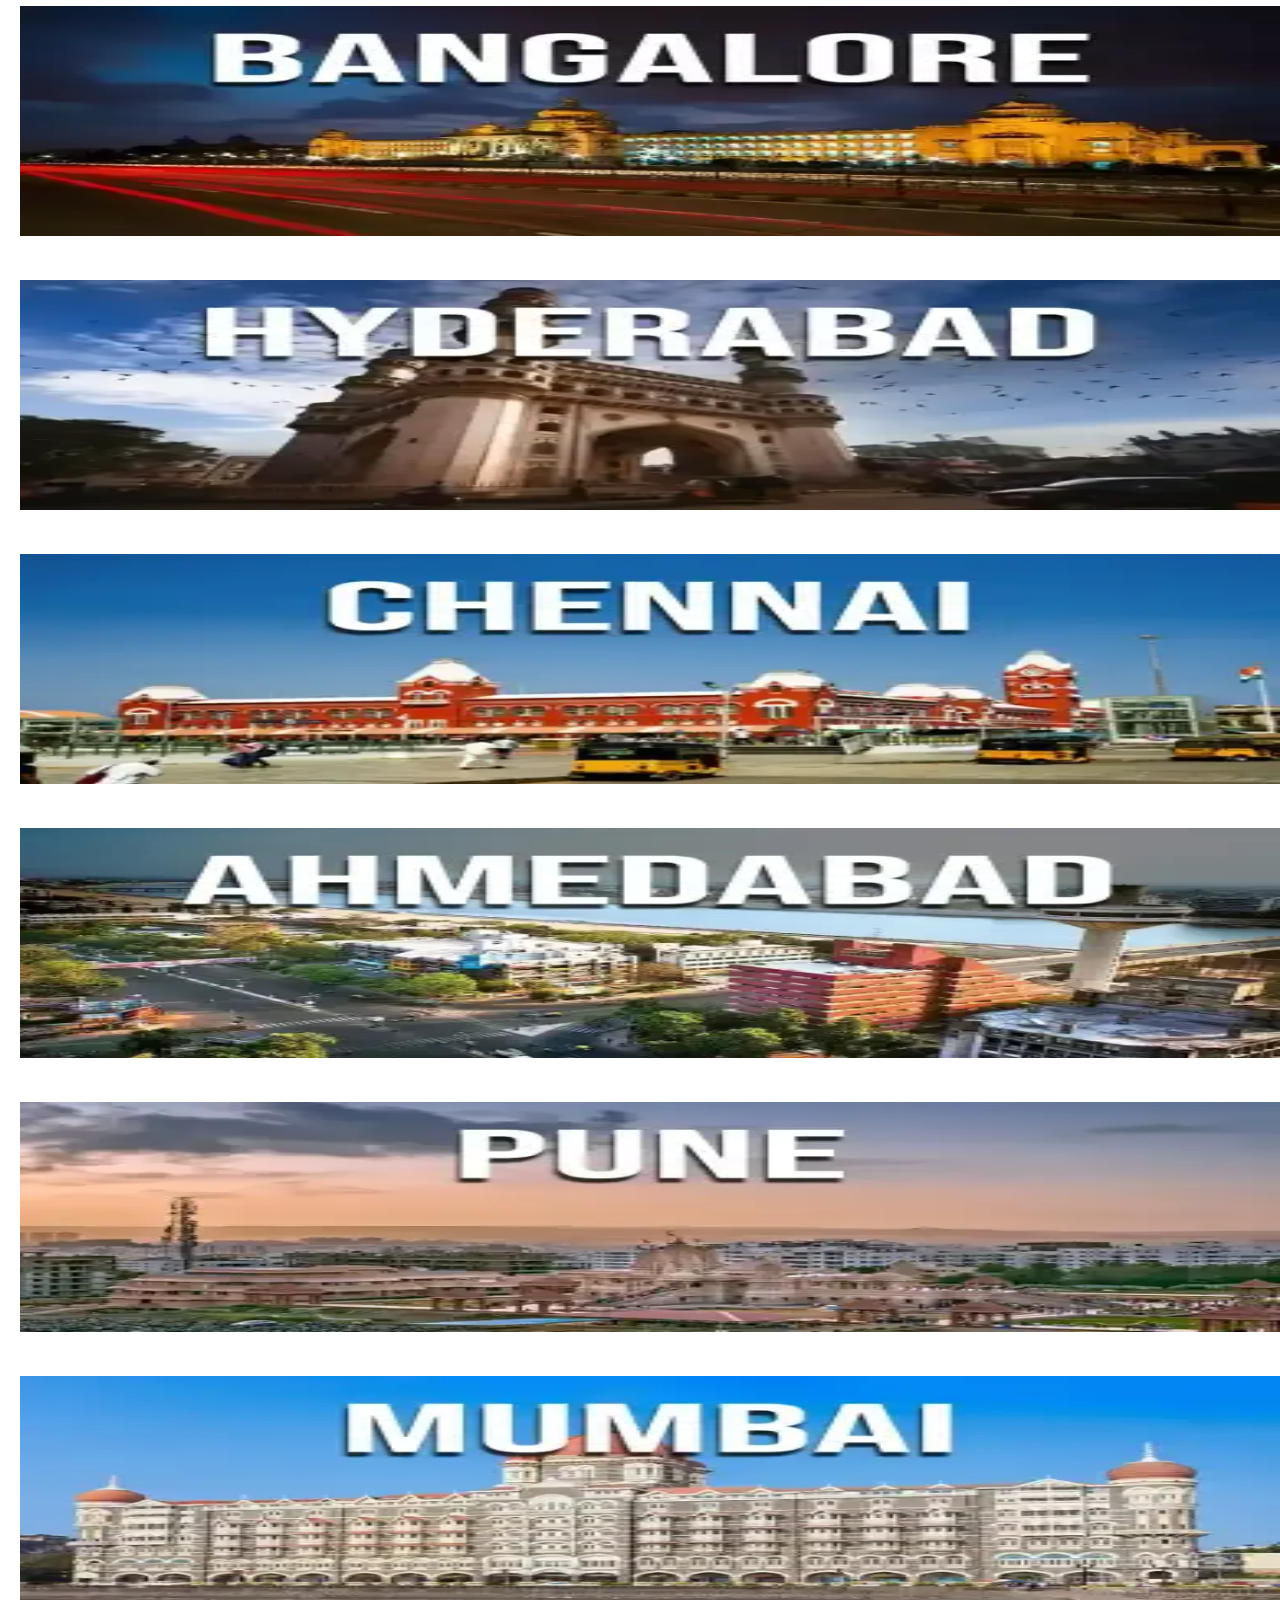
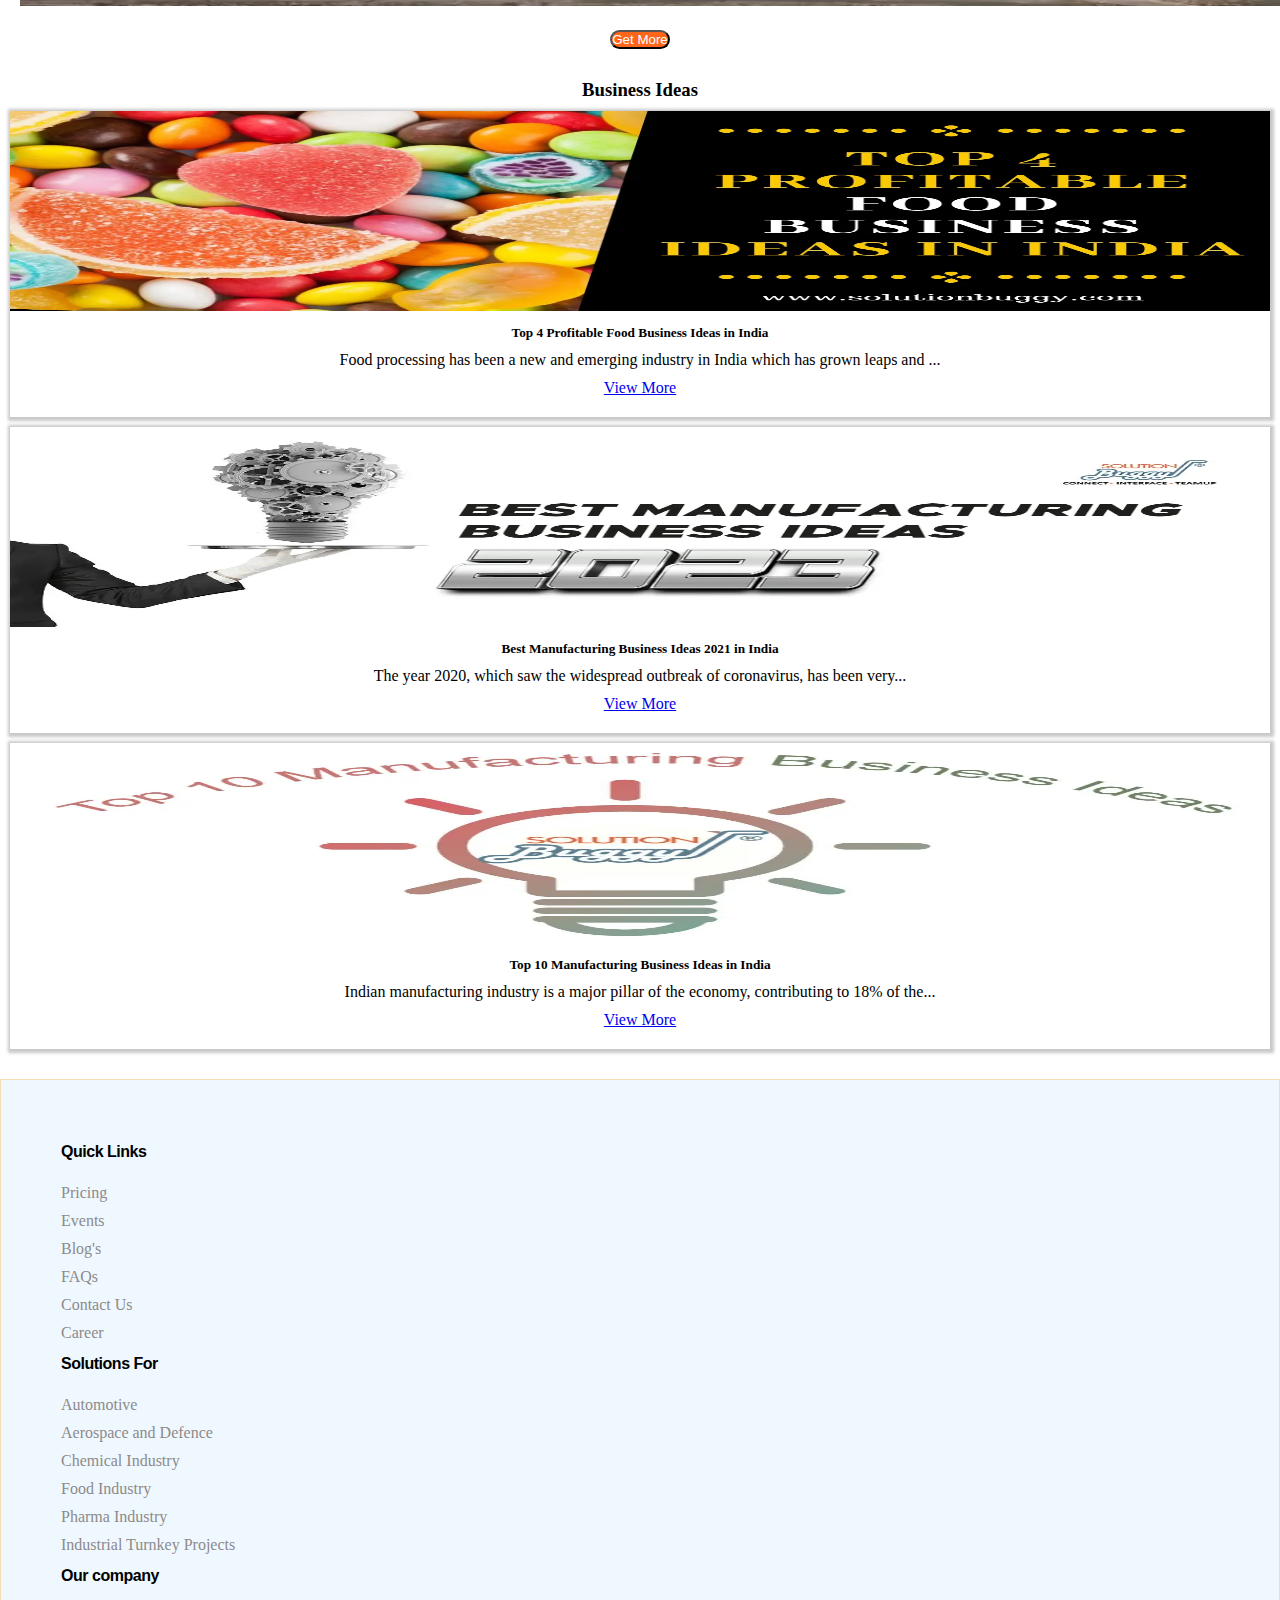
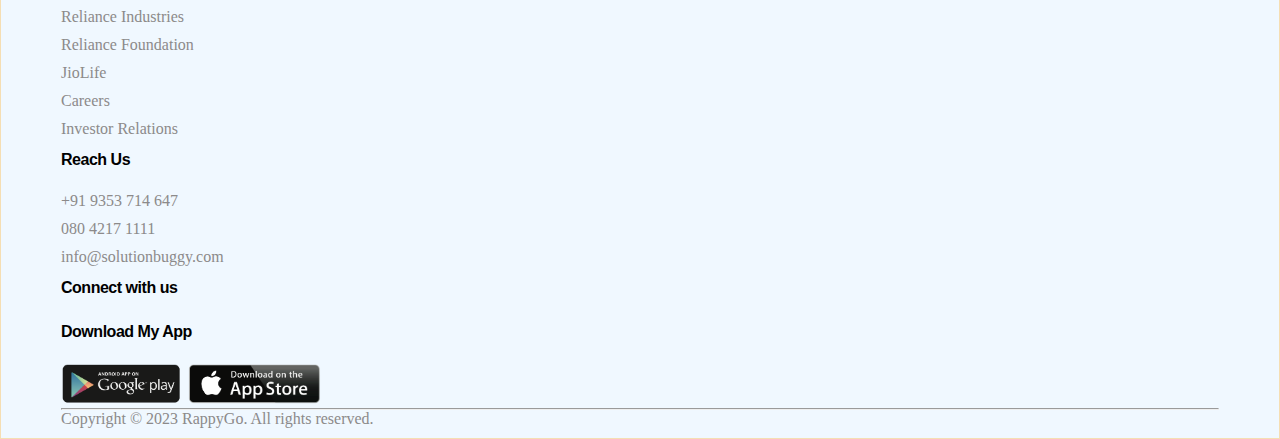
==== commit 9b46bb88: "all change" ====
--- a/index.html
+++ b/index.html
@@ -93,7 +93,7 @@
 
 <!-- Backgorung image -->
 
-<section class="backimg">
+<section class="backgrimg">
     <div class="container-fluid">
         <div class="row">
             <div class="col">
@@ -152,7 +152,7 @@
     <section class="banner">
         <div class="container">
             <div class="row">
-                <div class="col-7">
+                <div class="col-7 respon">
                     <h2>India’s Top Food Consultants</h2>
                     <h2>Under One Roof</h2>
                     <p>SolutionBuggy can assist you to start new or expand your existing food processing industry by
@@ -604,7 +604,7 @@
                 <p>080 4217 1111</p>
                 <p>info@solutionbuggy.com</p>
               </div>
-              <div class=" text-center col-3">
+              <div class="footicon text-center col-3">
                 <h3>Connect with us</h3>
                 <div class="icon justify-content-center">
                 <a href="https://www.youtube.com/?gl=IN" target="blank"><i class="fa-brands fa-youtube"></i></a>
@@ -621,7 +621,7 @@
         <hr>
         <div class="container-fluid">
             <div class="row">
-                <div class="footpara col-6">
+                <div class=" col-6">
                     <p>Copyright © 2023 RappyGo. All rights reserved.</p>
                 </div>
             </div>
--- a/style.css
+++ b/style.css
@@ -42,12 +42,12 @@
  
 }
 .banner{
-   display: flex;
-   align-items: center;
-   justify-content: space-evenly;
-   padding: 70px;
-   background-color: rgb(133, 209, 244);
-   margin-bottom: 30px;
+    display: flex;
+    align-items: center;
+    justify-content: space-evenly;
+    padding: 70px;
+    background-color: rgb(133, 209, 244);
+    margin-bottom: 30px;
 }
 .banner h4{
     text-align: center;
@@ -136,6 +136,7 @@
 .sector h3{
     margin-bottom: 30px;
 }
+
 .sector{
     text-align: center;
     padding: 60px;
@@ -711,24 +712,31 @@
     border-radius: 10px;  
     margin-bottom: 20px;
 }
-.backimgs{
-    width: 100% !important;
-    height: 500px !important;
+.backgrimg{
+    margin-bottom: 40px;
+}
+.backgrimg img{
+    width: 100%;
+    height: 500px;
     
 }
-@media screen and (min-width:320px) and (max-width:600px) {
+@media screen and (min-width:200px) and (max-width:600px) {
 
     .rows{
         display: grid;
         width: 100%;
         grid-template-columns: auto;
     }
-    
+    .backgrimg img{
+        margin: auto;
+        width: 100%;
+        height: 145px;
+        margin-bottom: 10px;
+    }
     .backimg img{
-    
         margin: auto;
-        width: 100% !important;
-        height: 300px !important;
+        width: 50% ;
+        height: 81px ;
         margin-bottom: 10px;
     }
     .sectorsection1{
@@ -742,15 +750,30 @@
         display: grid !important;
         grid-template-columns: auto !important;
     }
+    .sector p{
+        text-align: justify;
+    }
+    .sector{
+        padding: 5px;
+    }
     .banner{
         width: 100%;
     }
+    
     .formsec{
         width: 100%;
     }
     .colimg img{
-        width: 300px;
+        width: 250px;
         height: 200px;
+        margin-left: 24px;
+       
+    }
+    .consulting{
+        padding: 10px;
+    }
+    .consulting p{
+        text-align: justify;
     }
     .business{
         display: grid;
@@ -764,14 +787,24 @@
         width: 100%;
         height: 100%;
     }
+    .respon{
+        text-align: start;
+        margin-left: 50px;
+        font-size: 10px;
+    }
+    .respon h2{
+        font-size: 18px;
+    }
     .about{
        padding: 5px;
     }
     .about p{
         letter-spacing:normal;
-        align-items:start;
         padding: 0;
-    }
+        font-size: 11px;
+        text-align: inherit;
+    }
+    
     .awards img{
         height: 90px;
     }
@@ -780,21 +813,18 @@
     }
     
     .headersection img{
-        width: 300px;
-        height: 100px;
+        width: 120px;
+        height: 80px;
     }
     .butt{
-        margin-top: 90px;
-        padding-left: 50px;
+       
+        padding-left: 77px;
     }
     .banner{
         padding: 10px 0px 10px 0px;
     }
     .banner h2,p{
         text-align: center;
-    }
-    .col-7{
-        width: 100% !important;
     }
    .footer img{
     width: 200px;
@@ -841,10 +871,9 @@
     height: 247px;
     margin-bottom: 20px;
 }
-.text-center{
+.footicon{
     display: contents;
 }
-
 .sectorsection {
     text-align: center;
 }
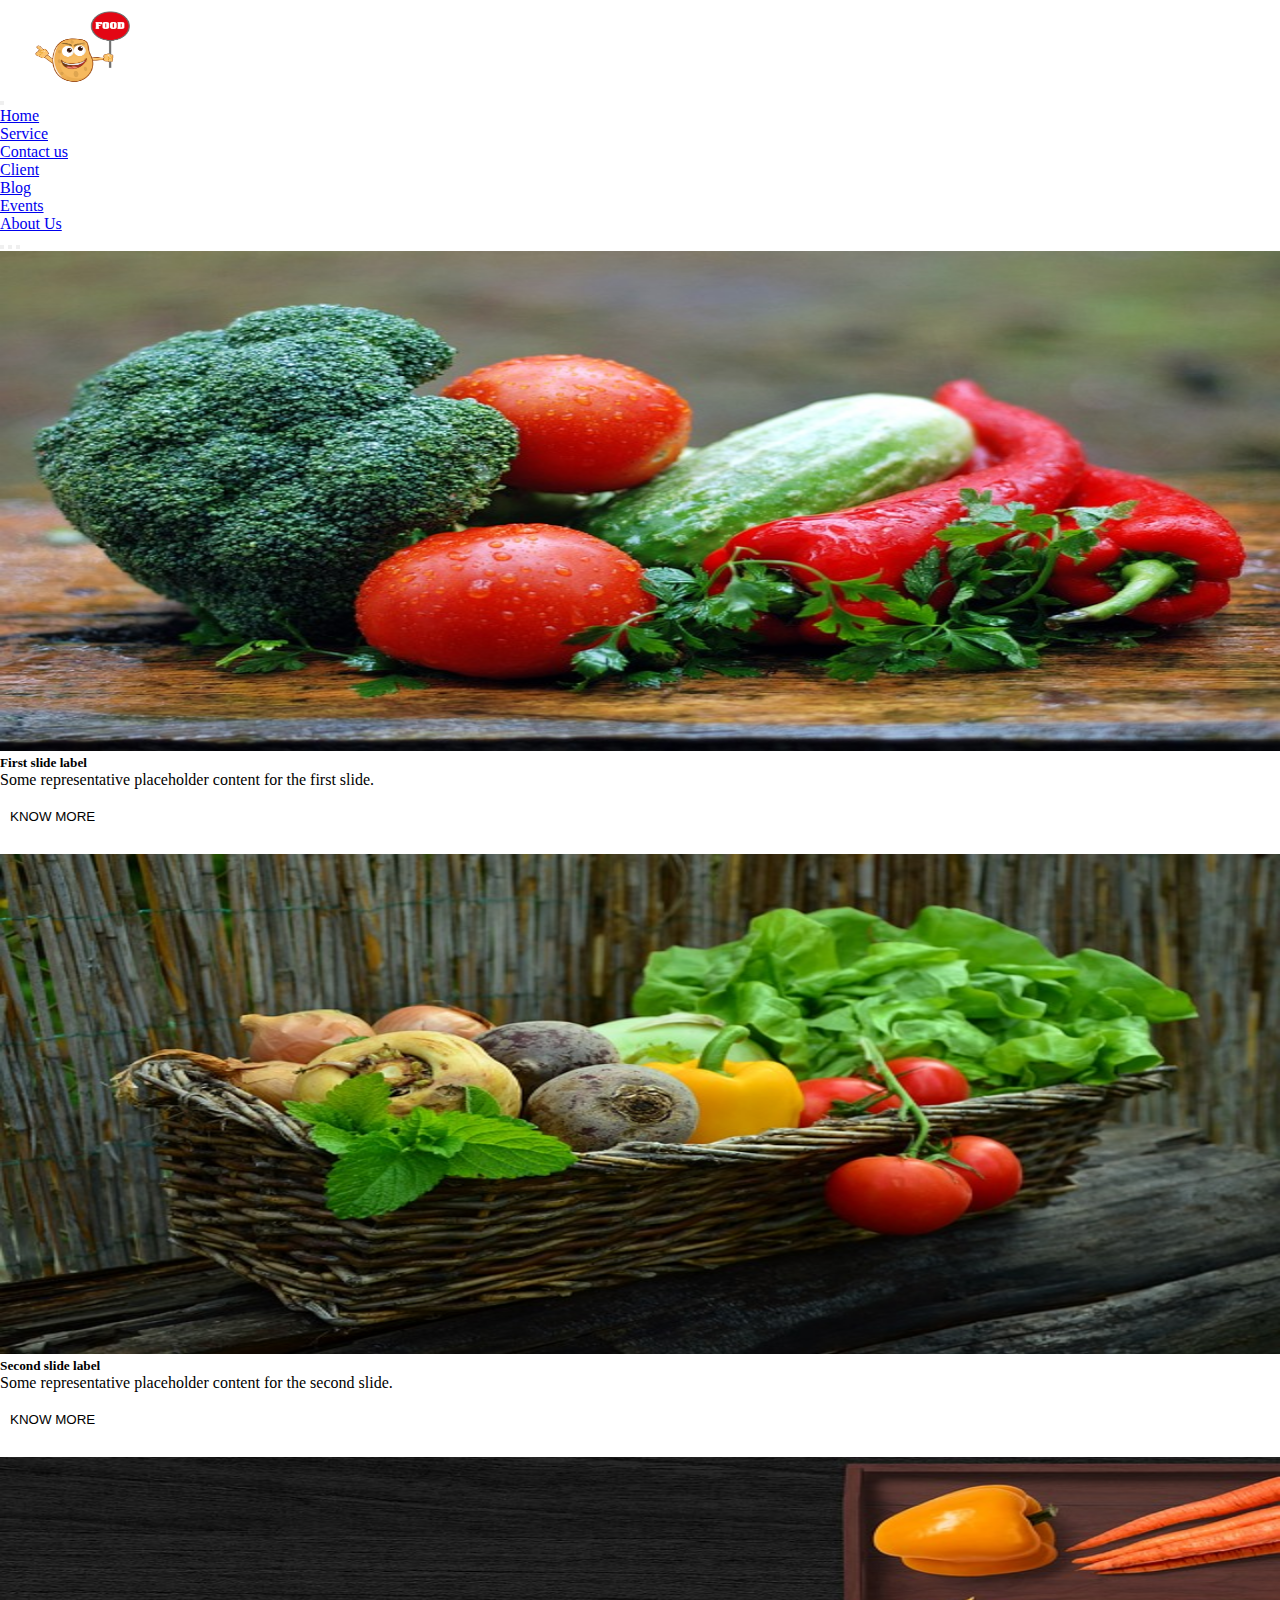
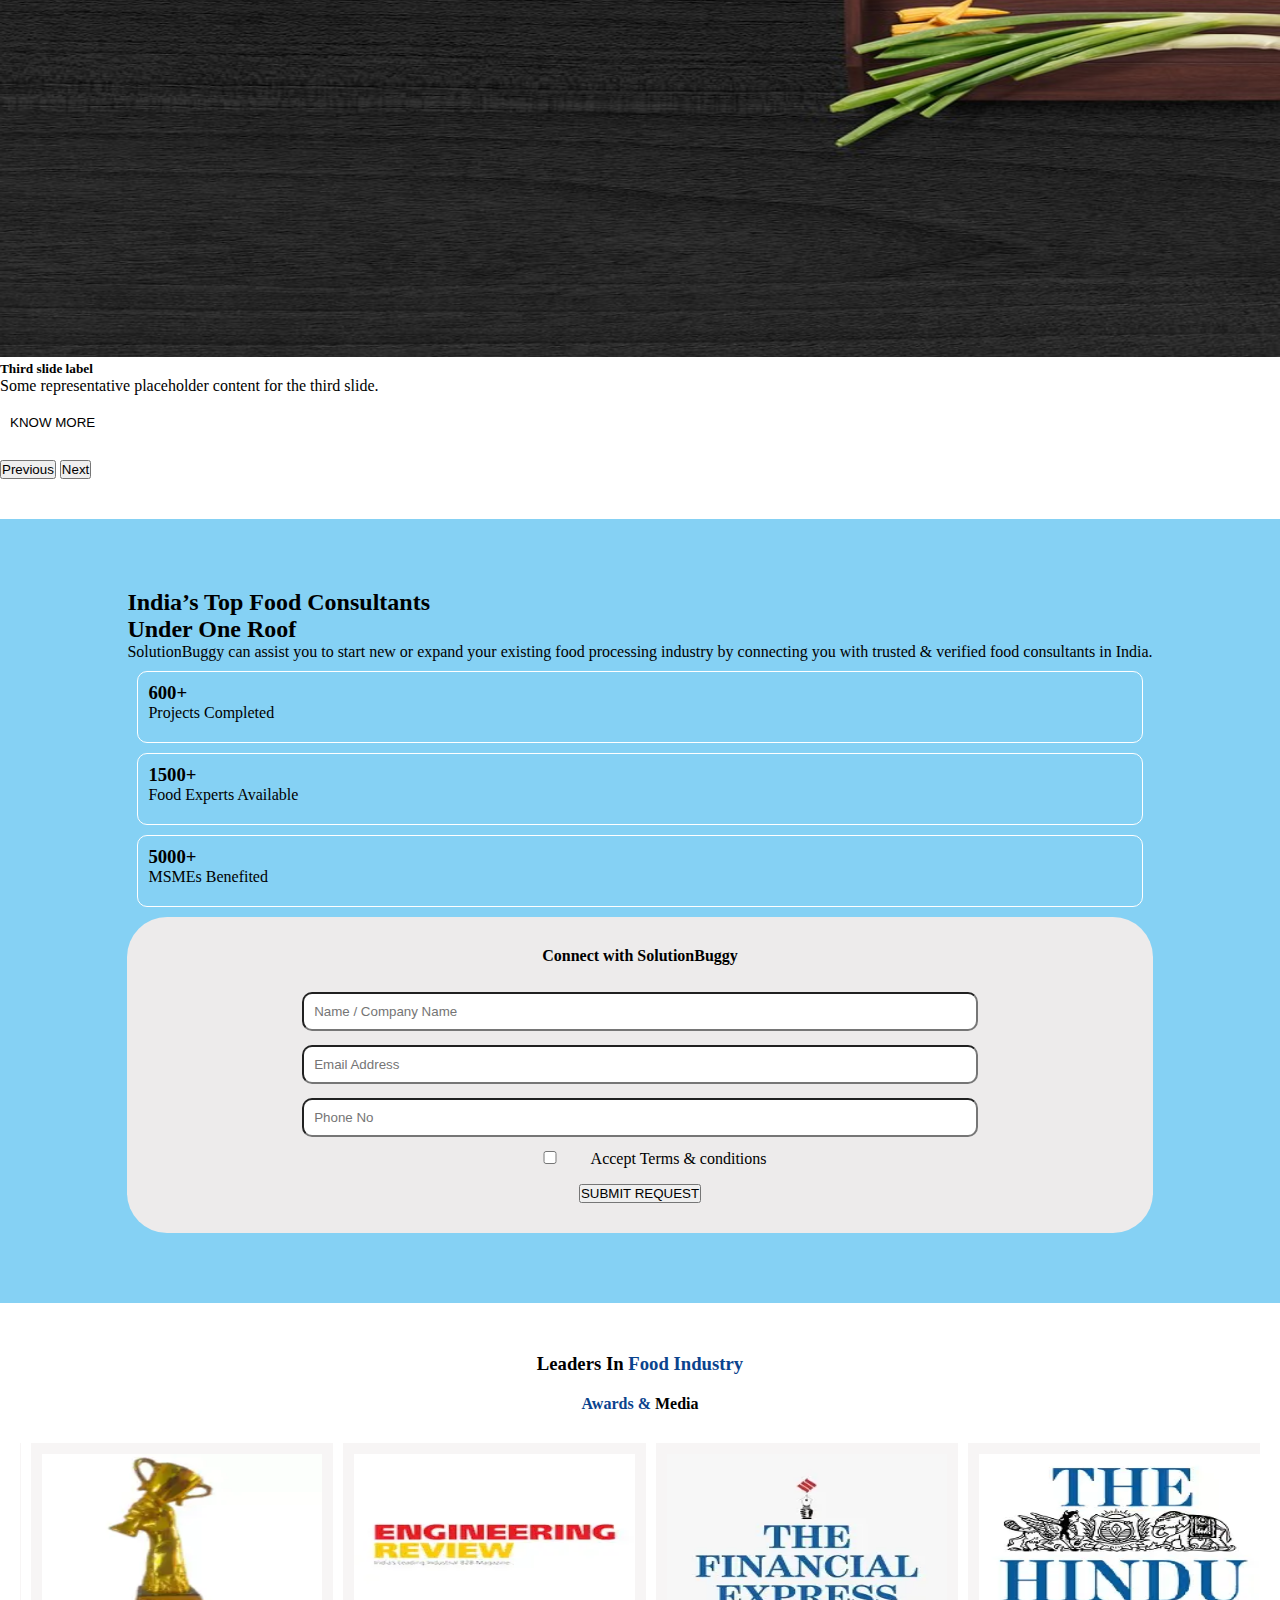
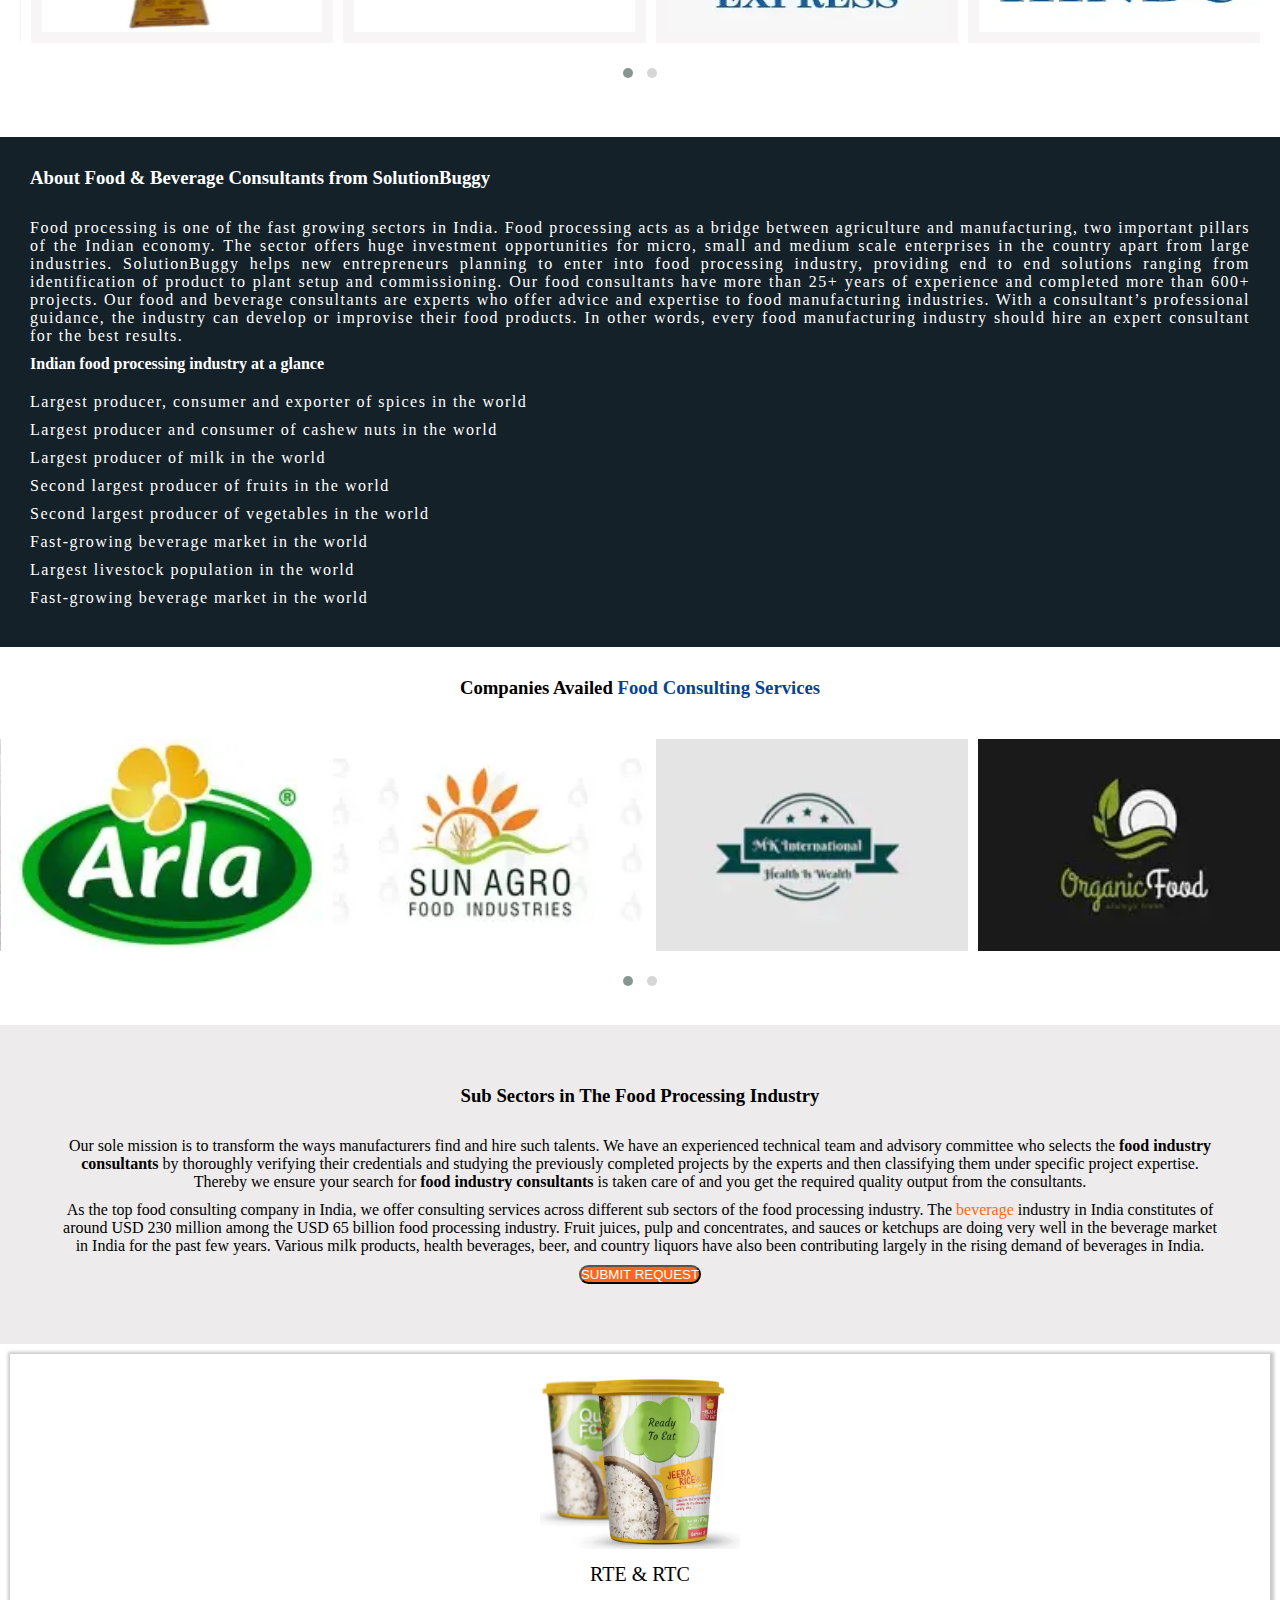
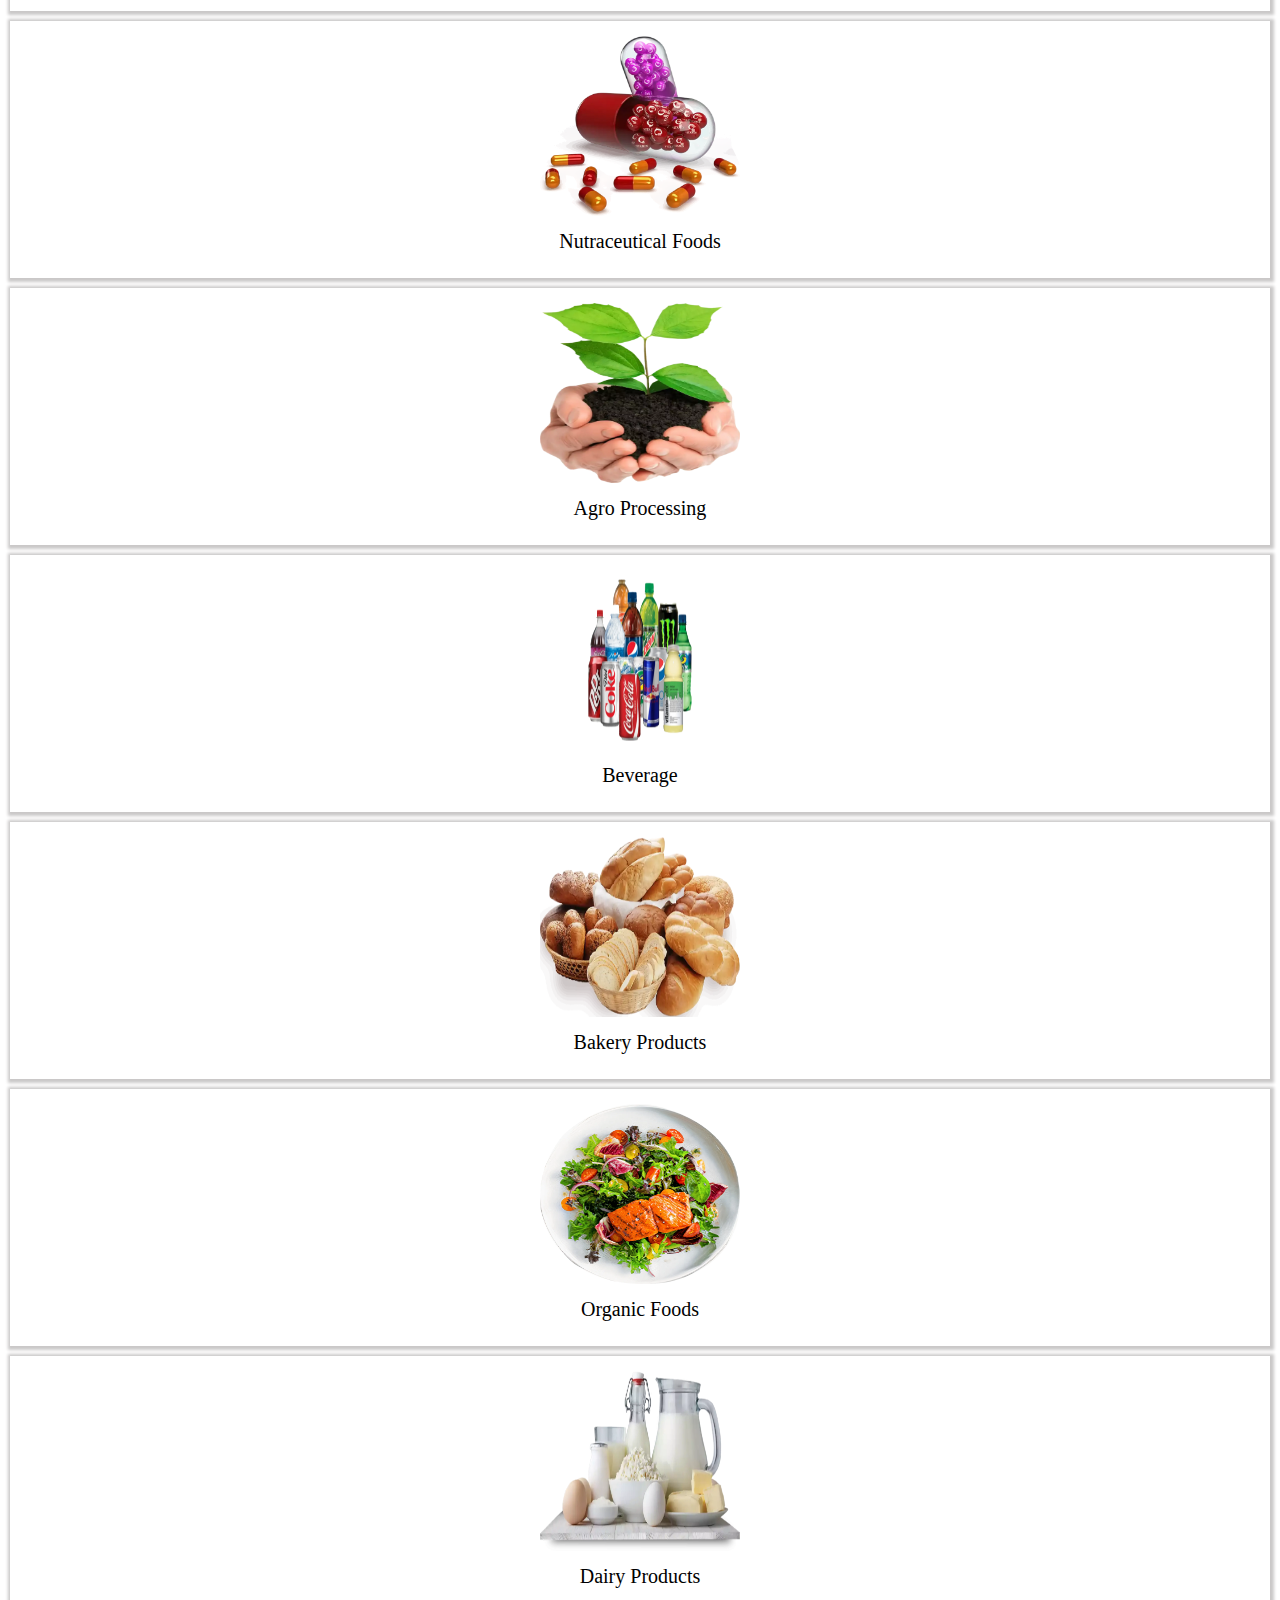
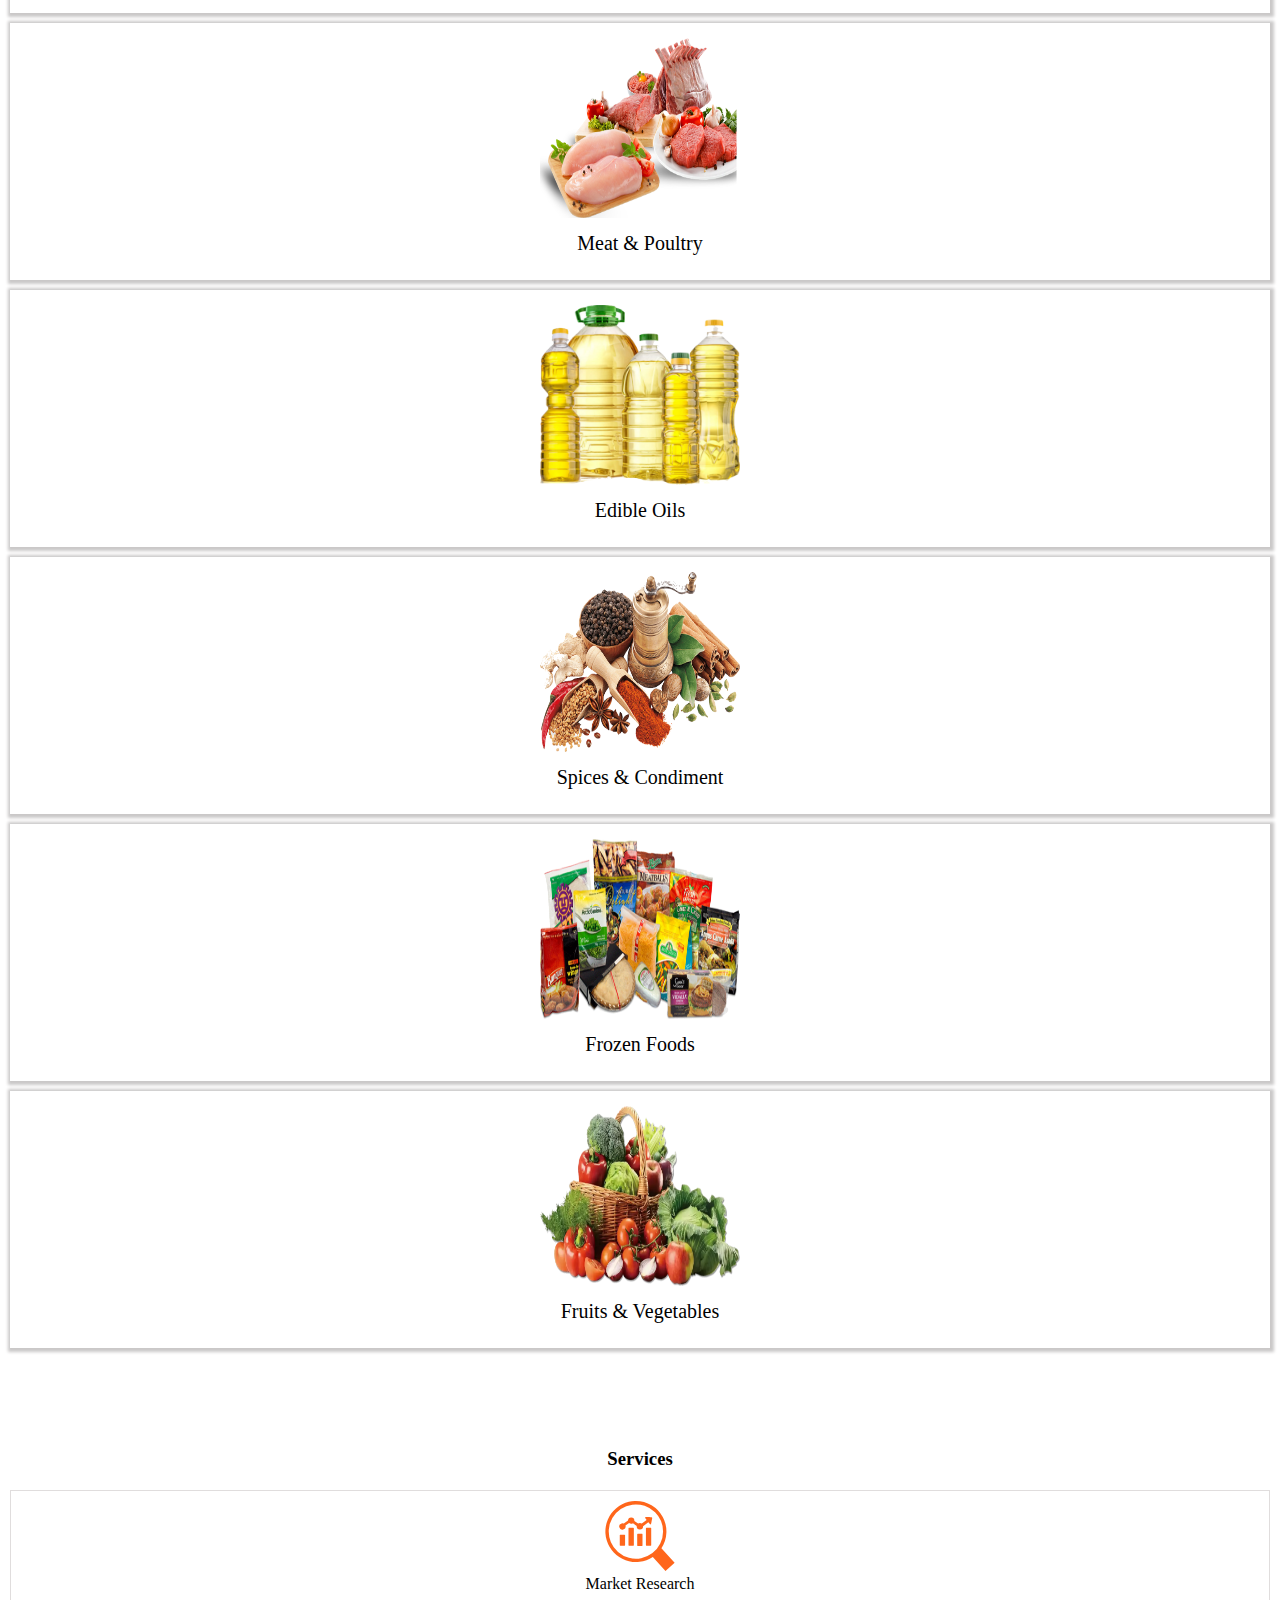
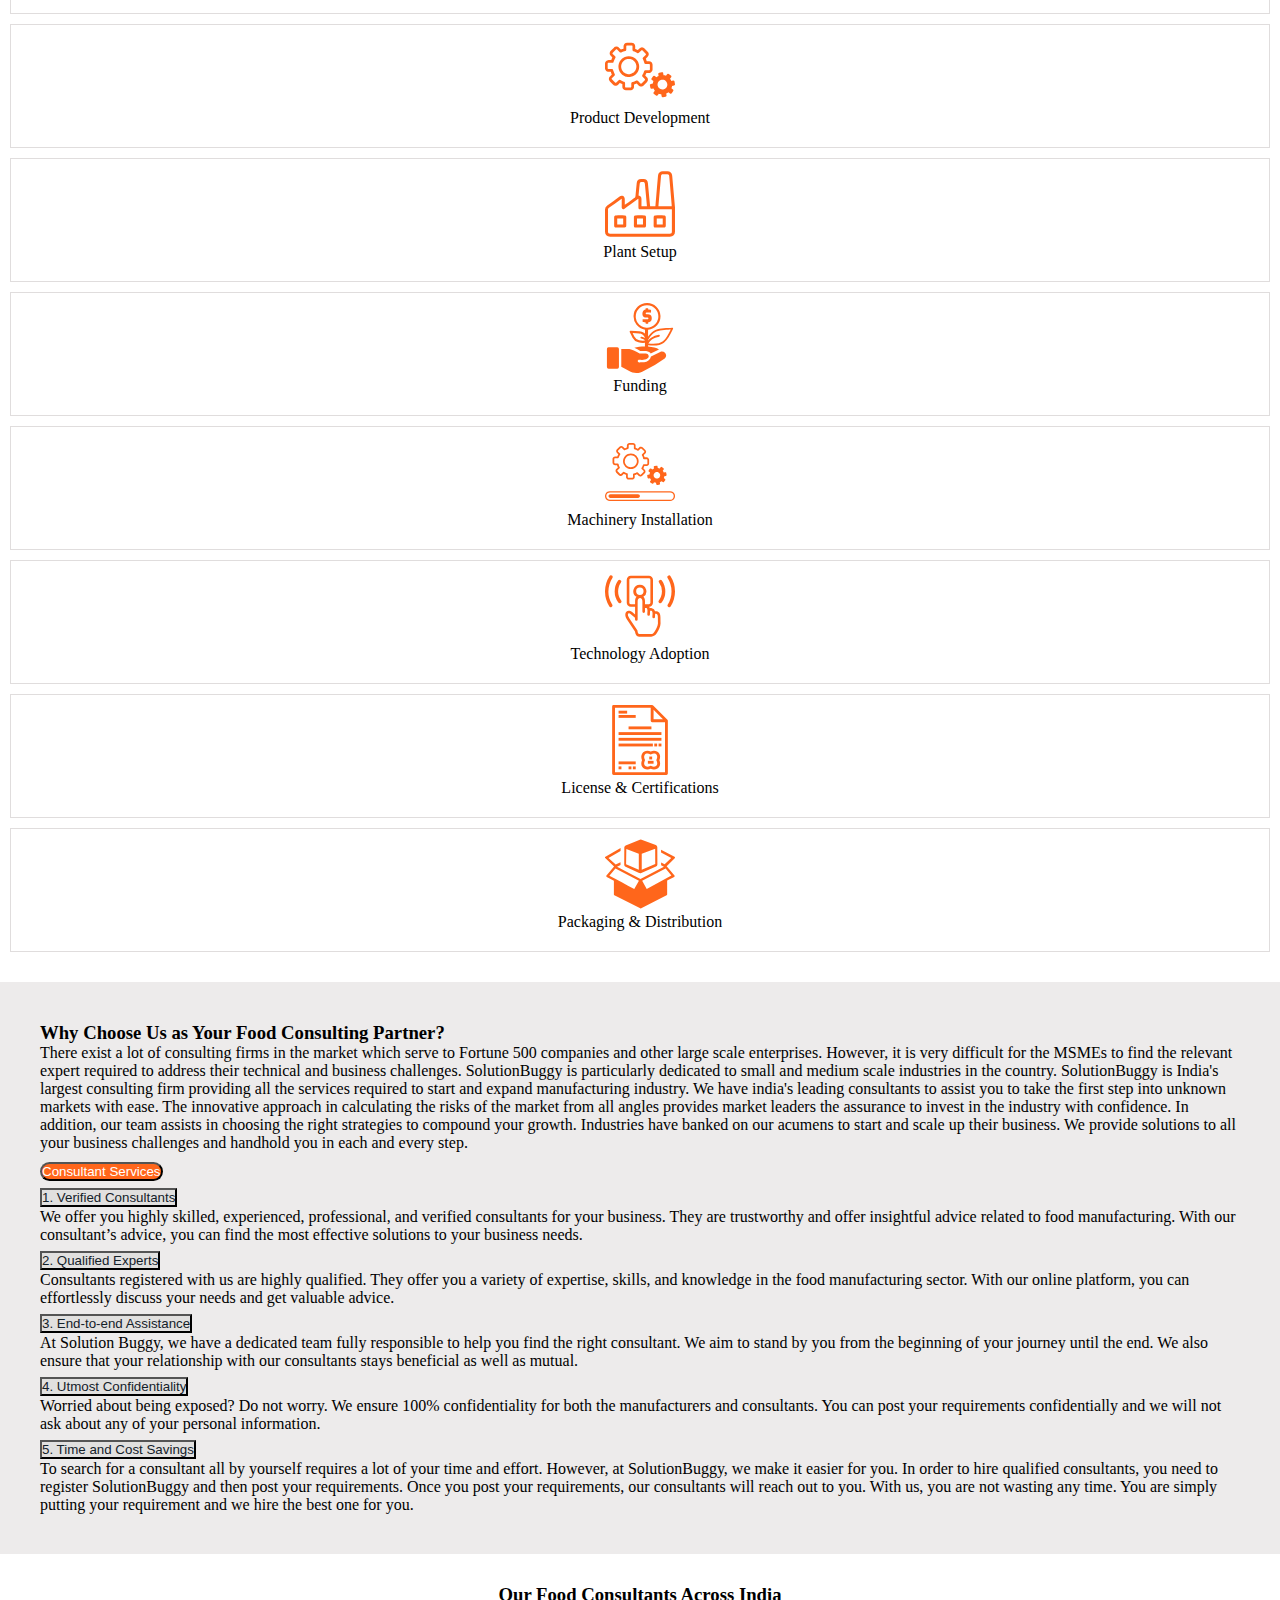
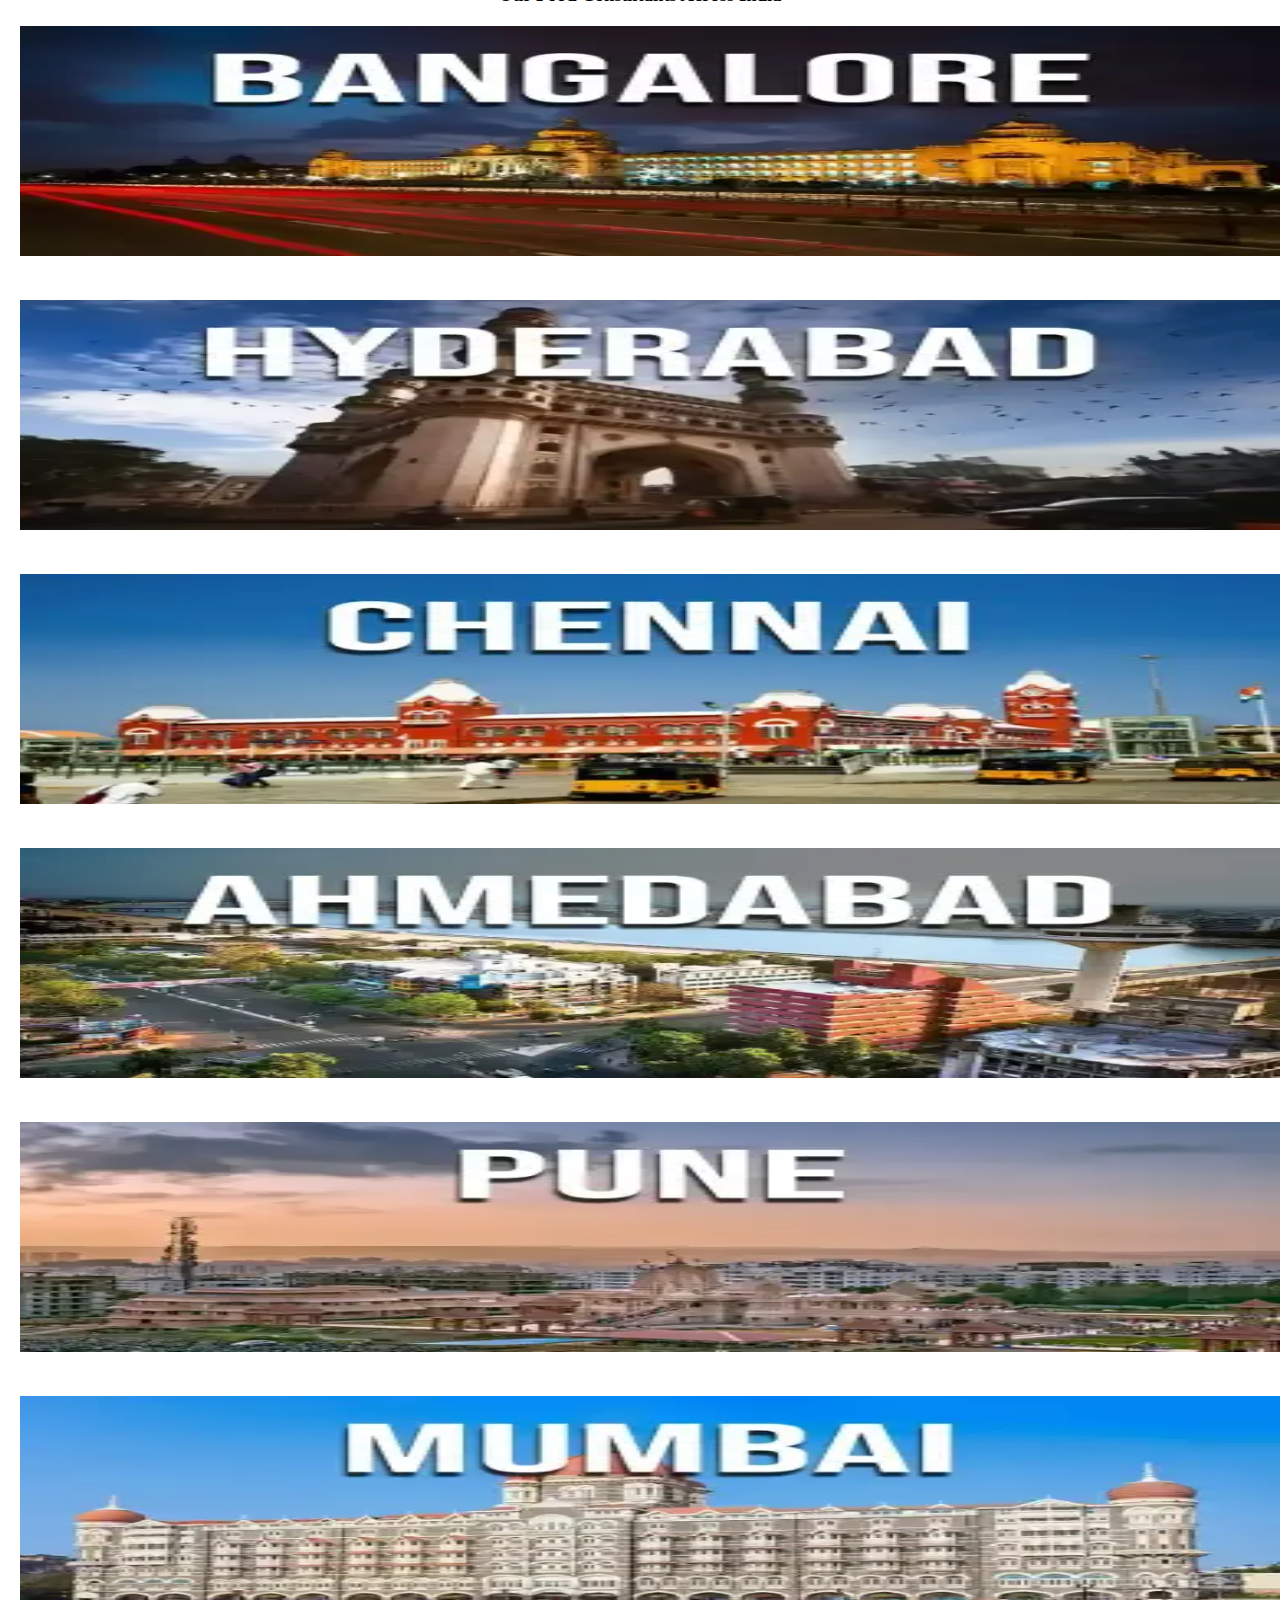
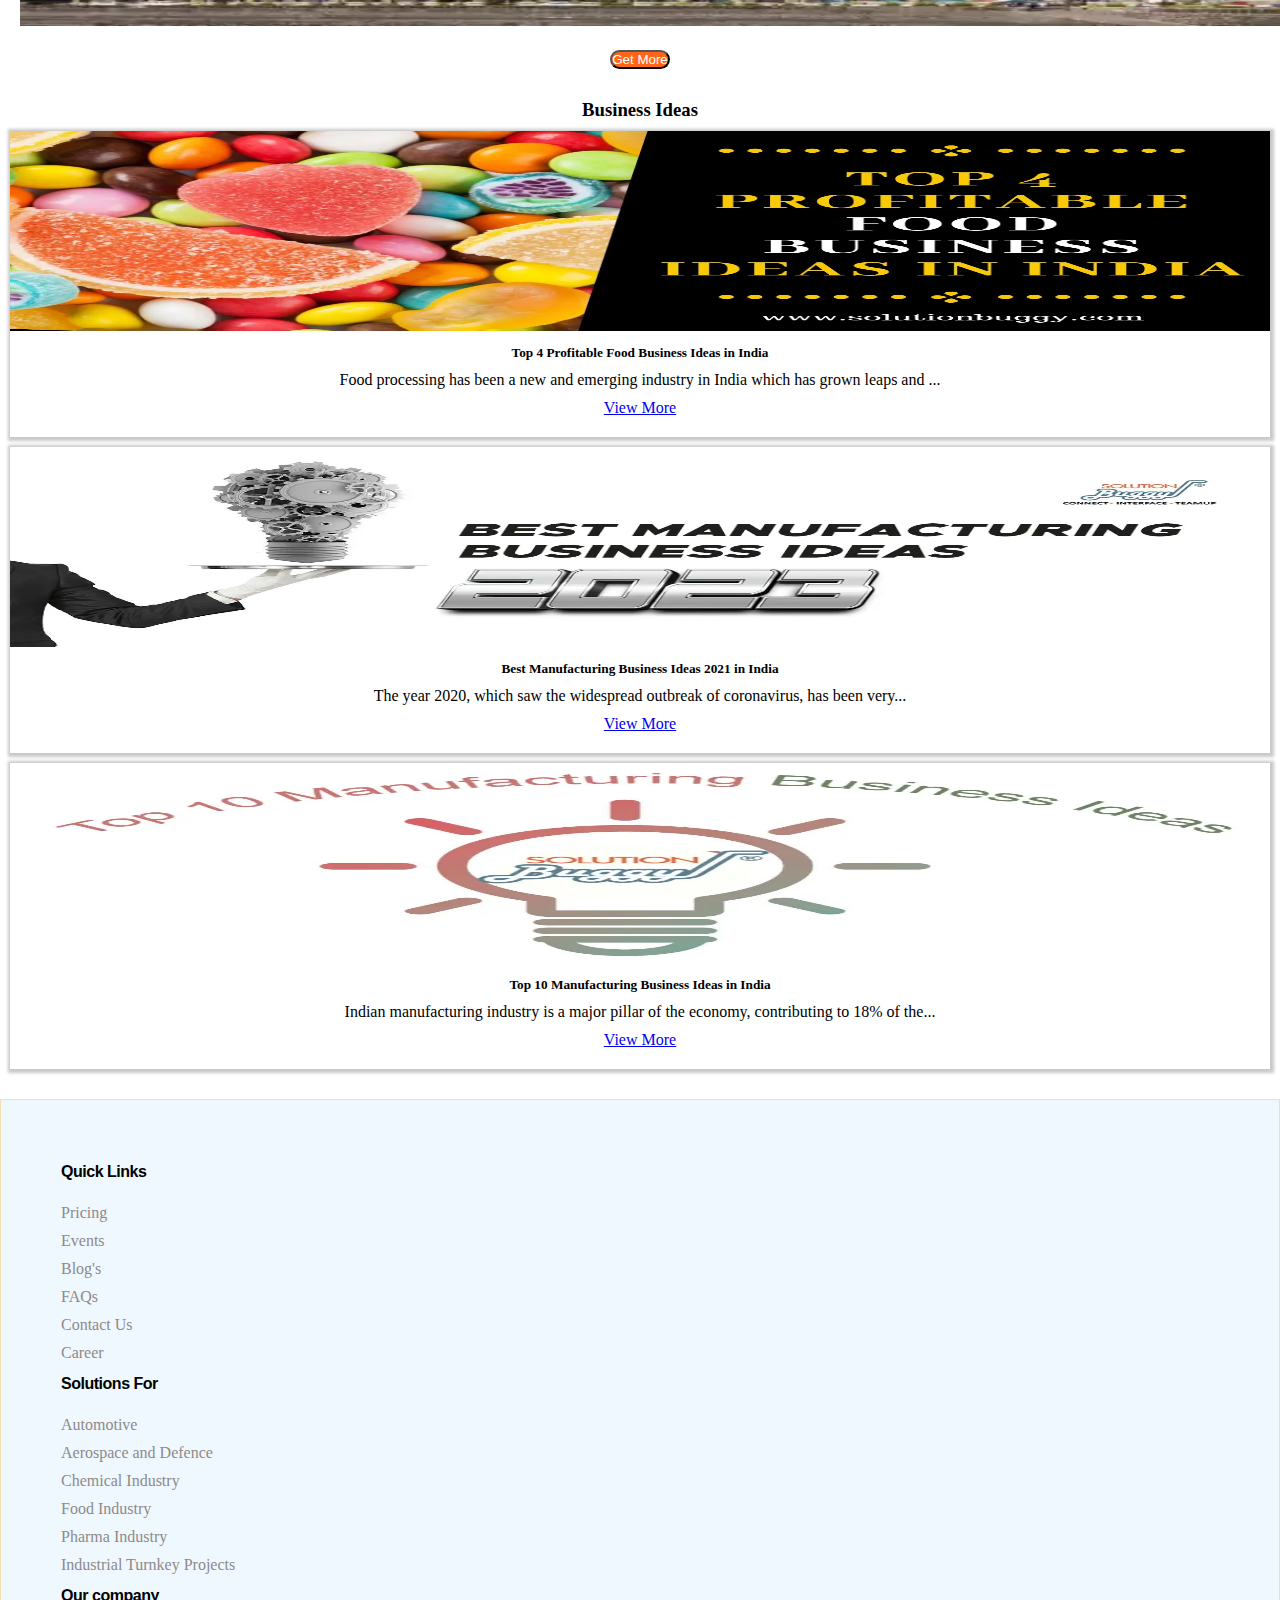
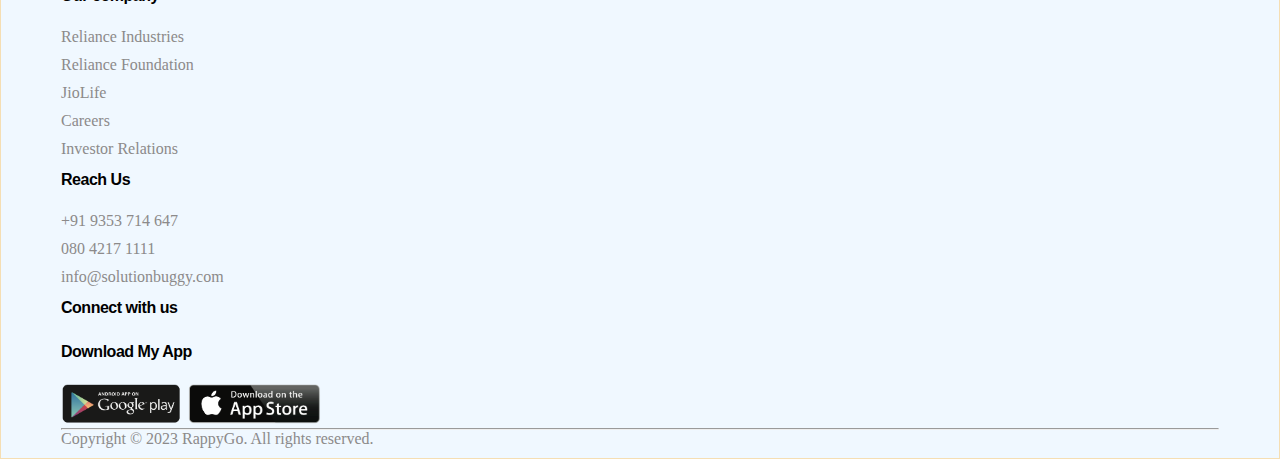
==== commit d3de9be8: "jbjb" ====
--- a/index.html
+++ b/index.html
@@ -28,7 +28,7 @@
         <div class="container">
             <div class="row">
                 <div class="col-4">
-                    <img src="./image/logo.jpg">
+                    <img src="./image/food-1487663_1920.png">
                     <!-- nav -->
                 </div>
                 <div class="butt navbar col-8">
--- a/style.css
+++ b/style.css
@@ -5,8 +5,8 @@
 }
 
 .headersection img{
-    width: 100px;
-    height: 60px;
+    width: 150px;
+    height: 80px;
     margin-top: 5px;
 }
 .navbar li{
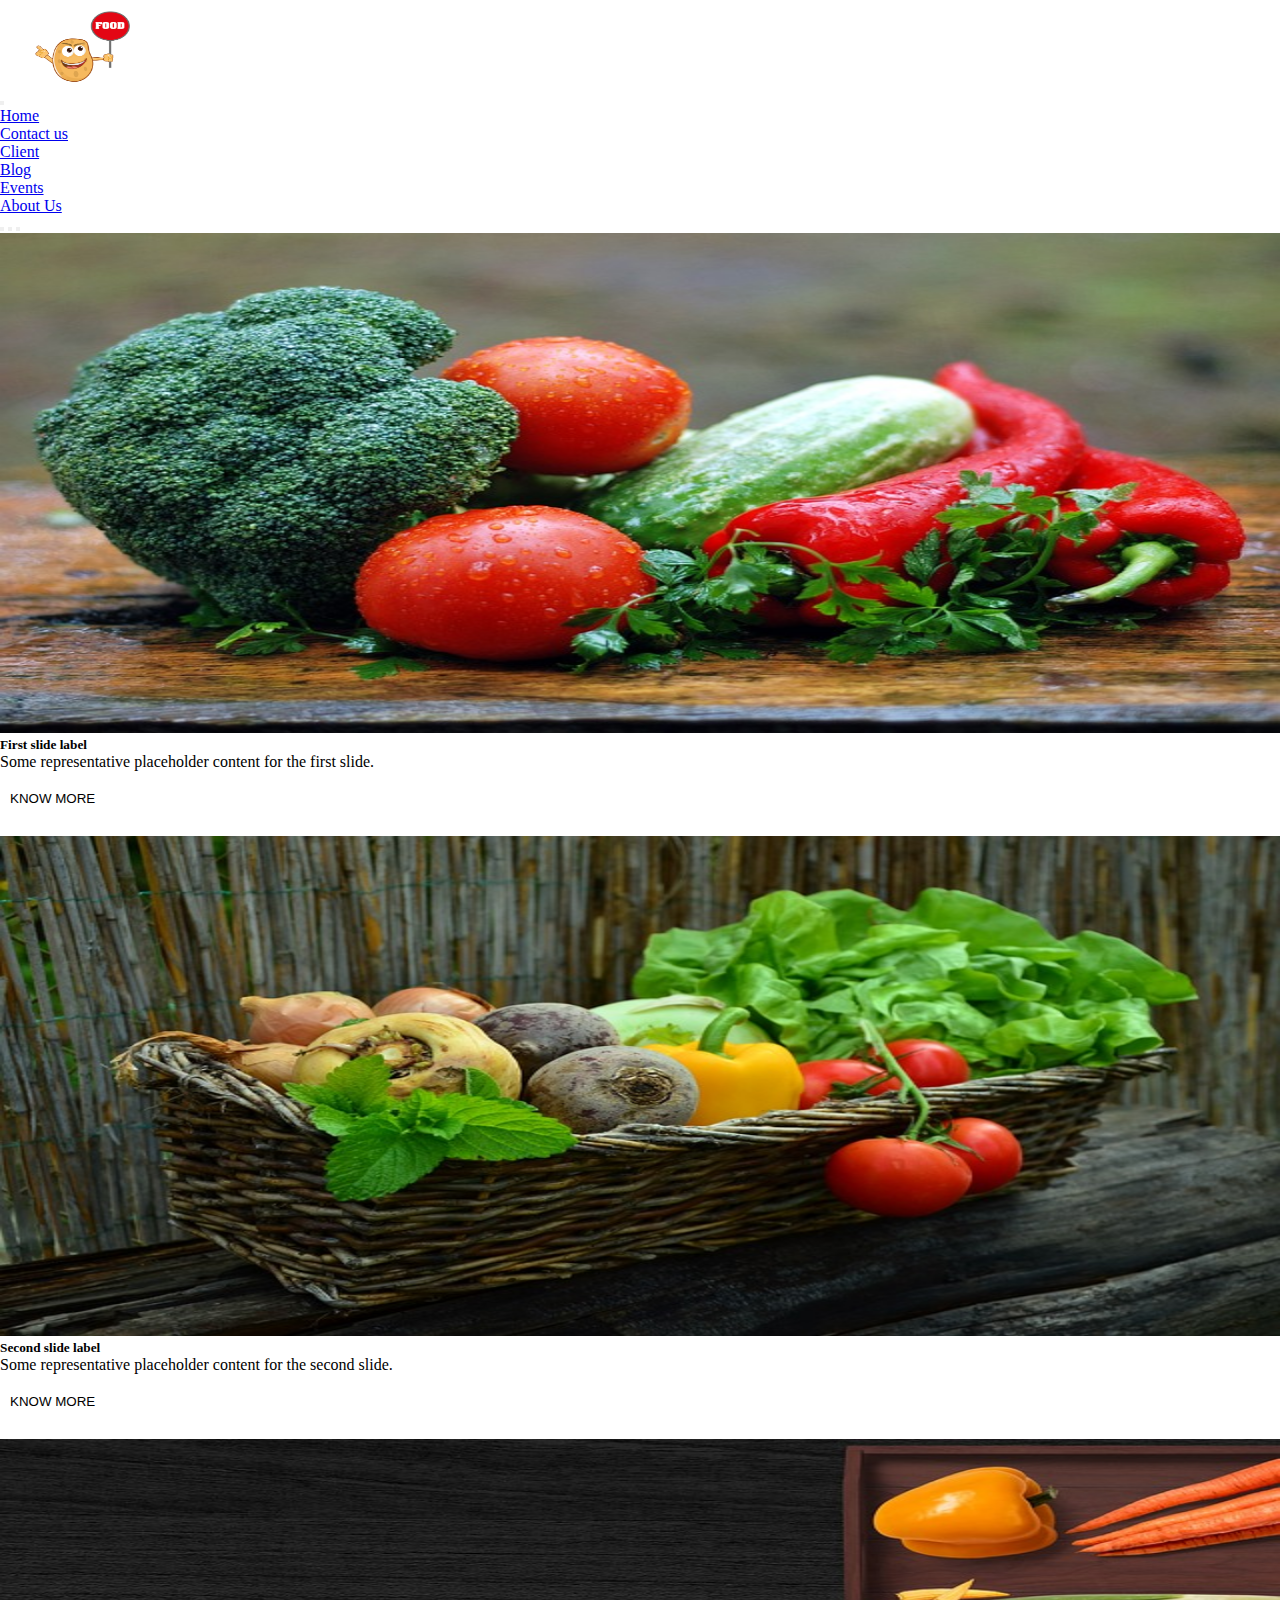
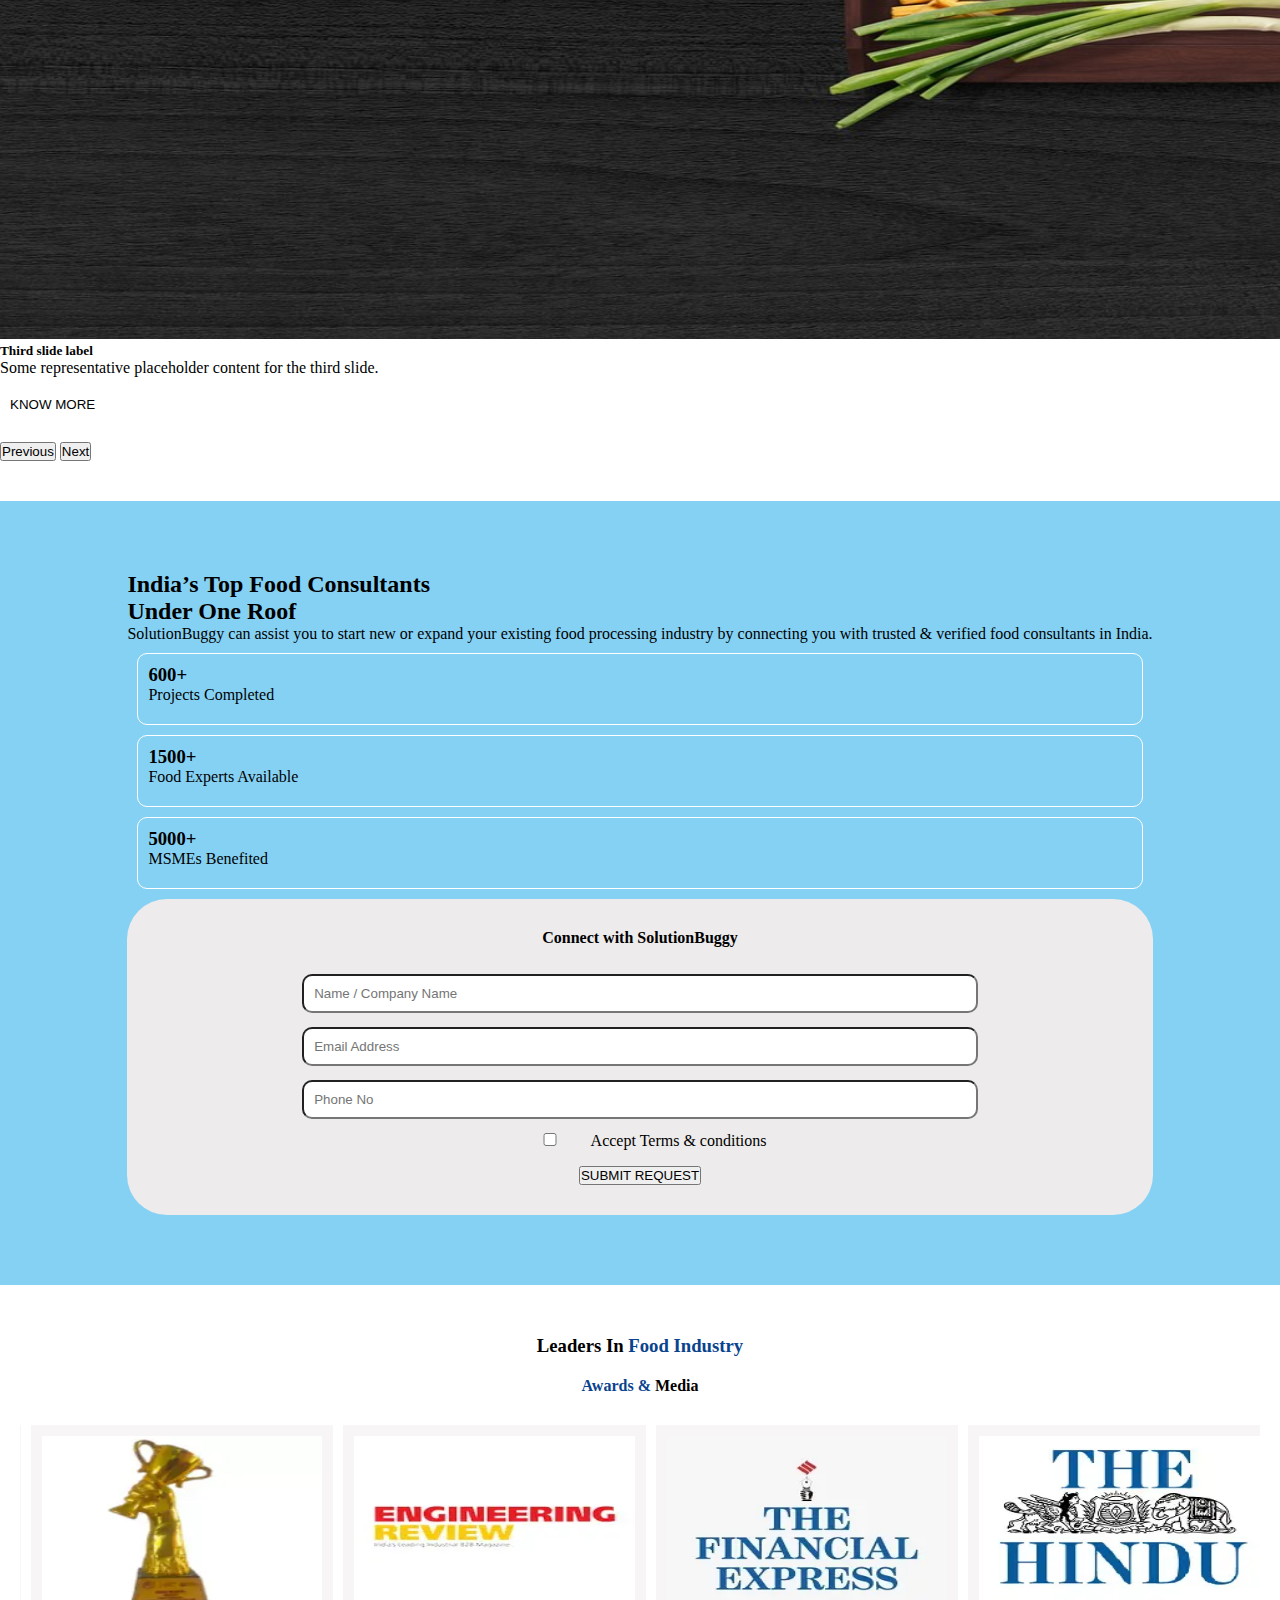
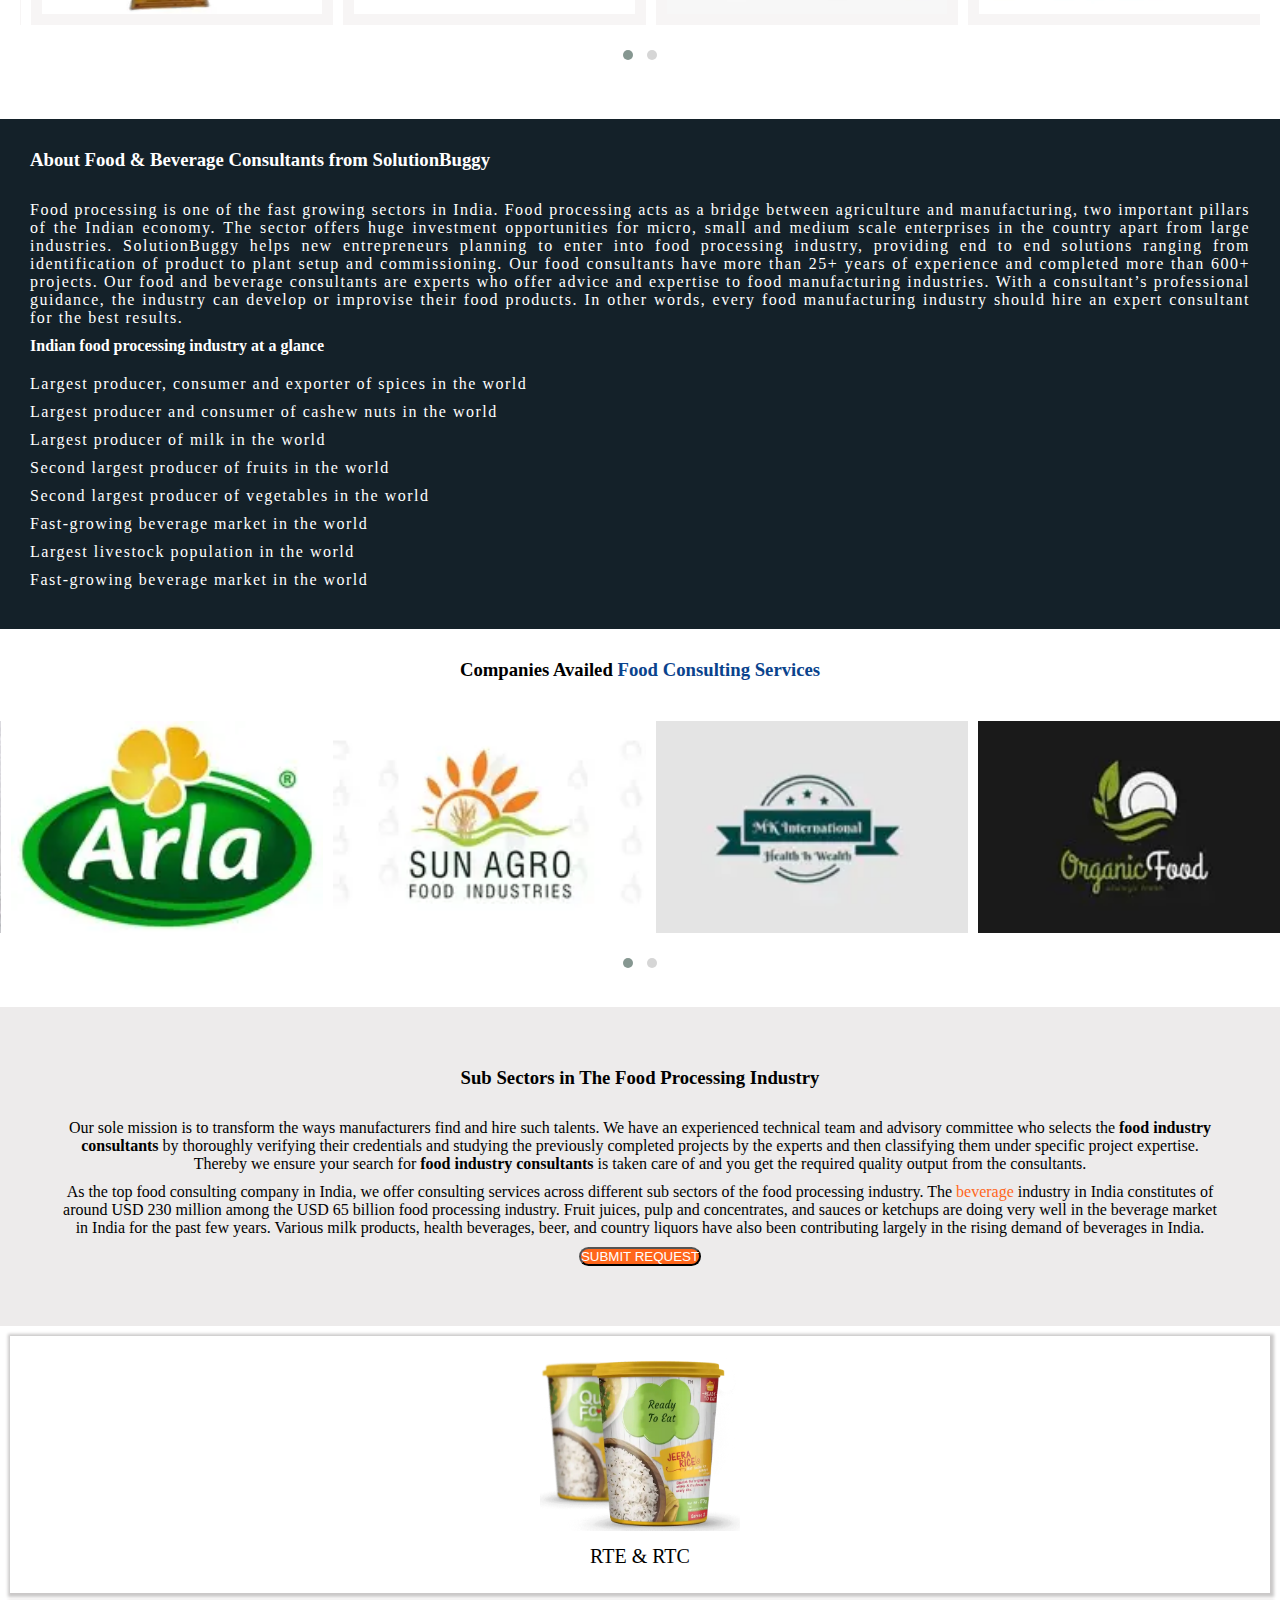
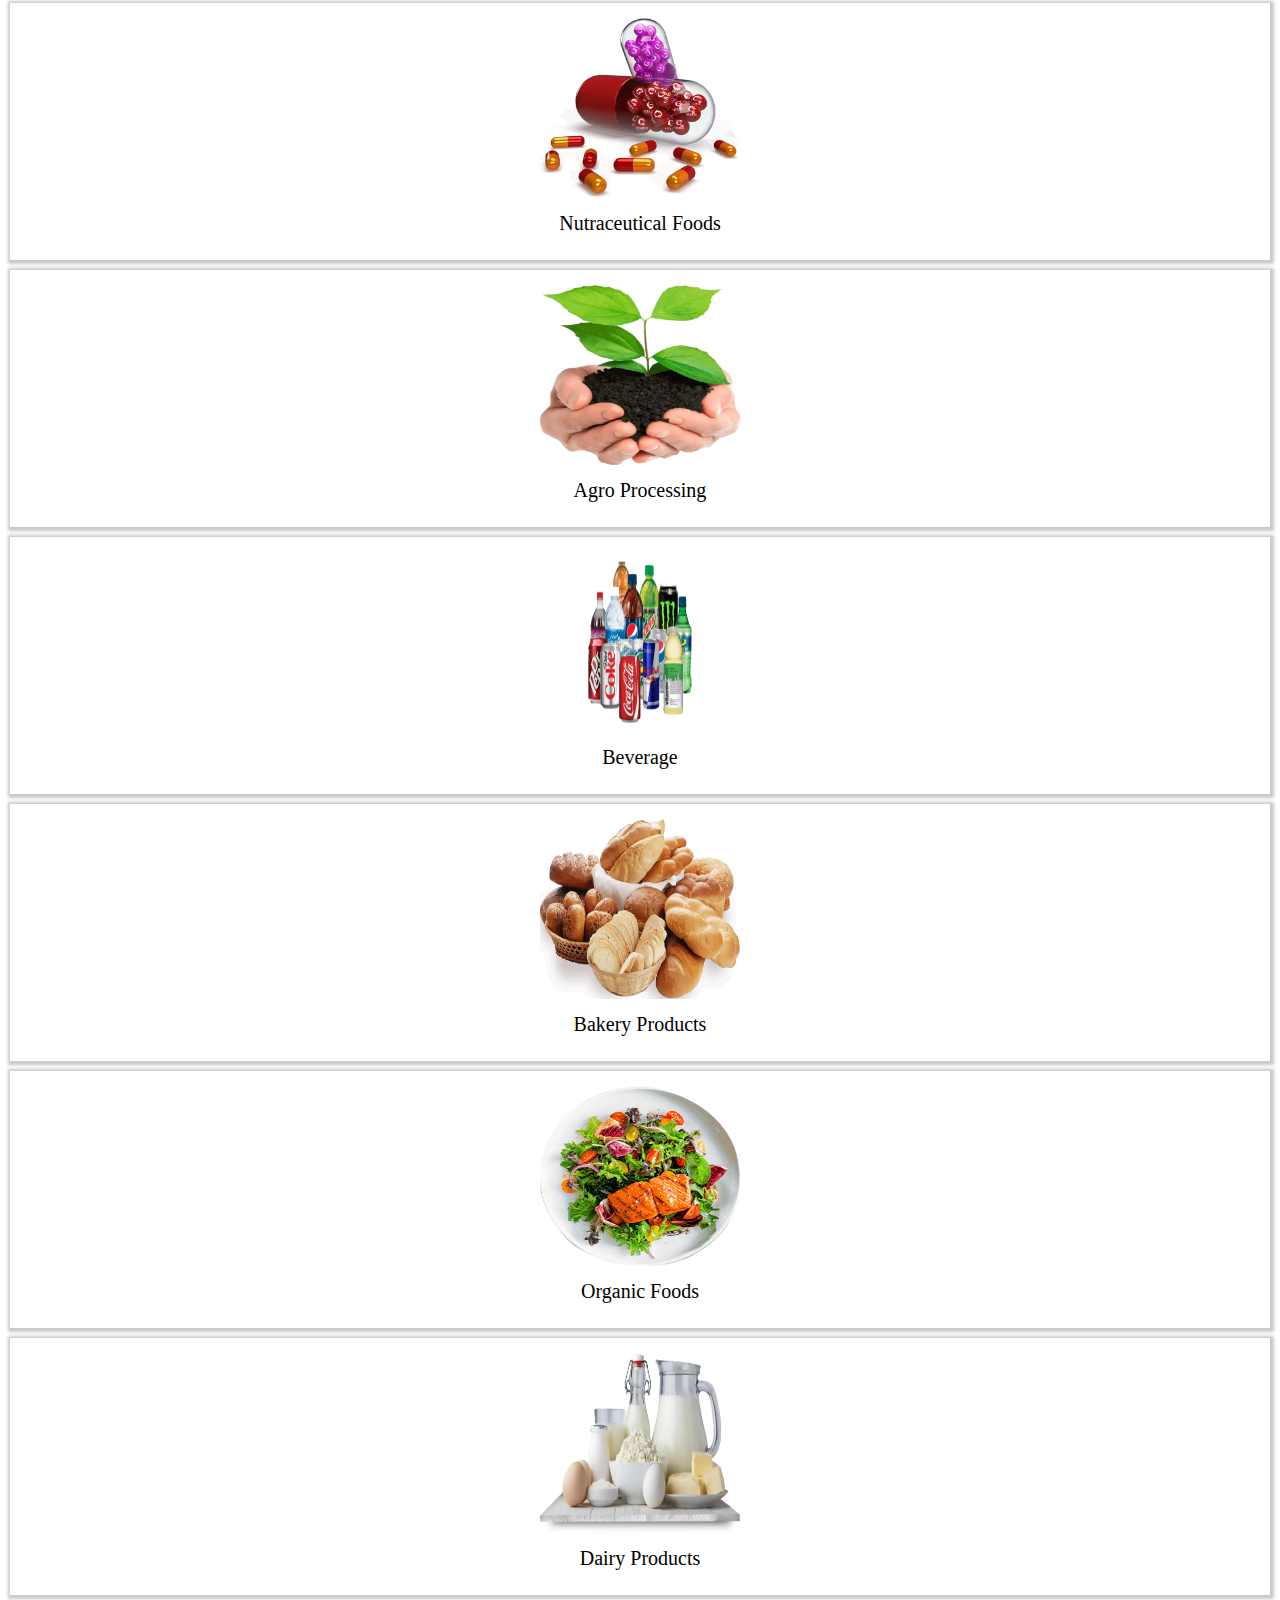
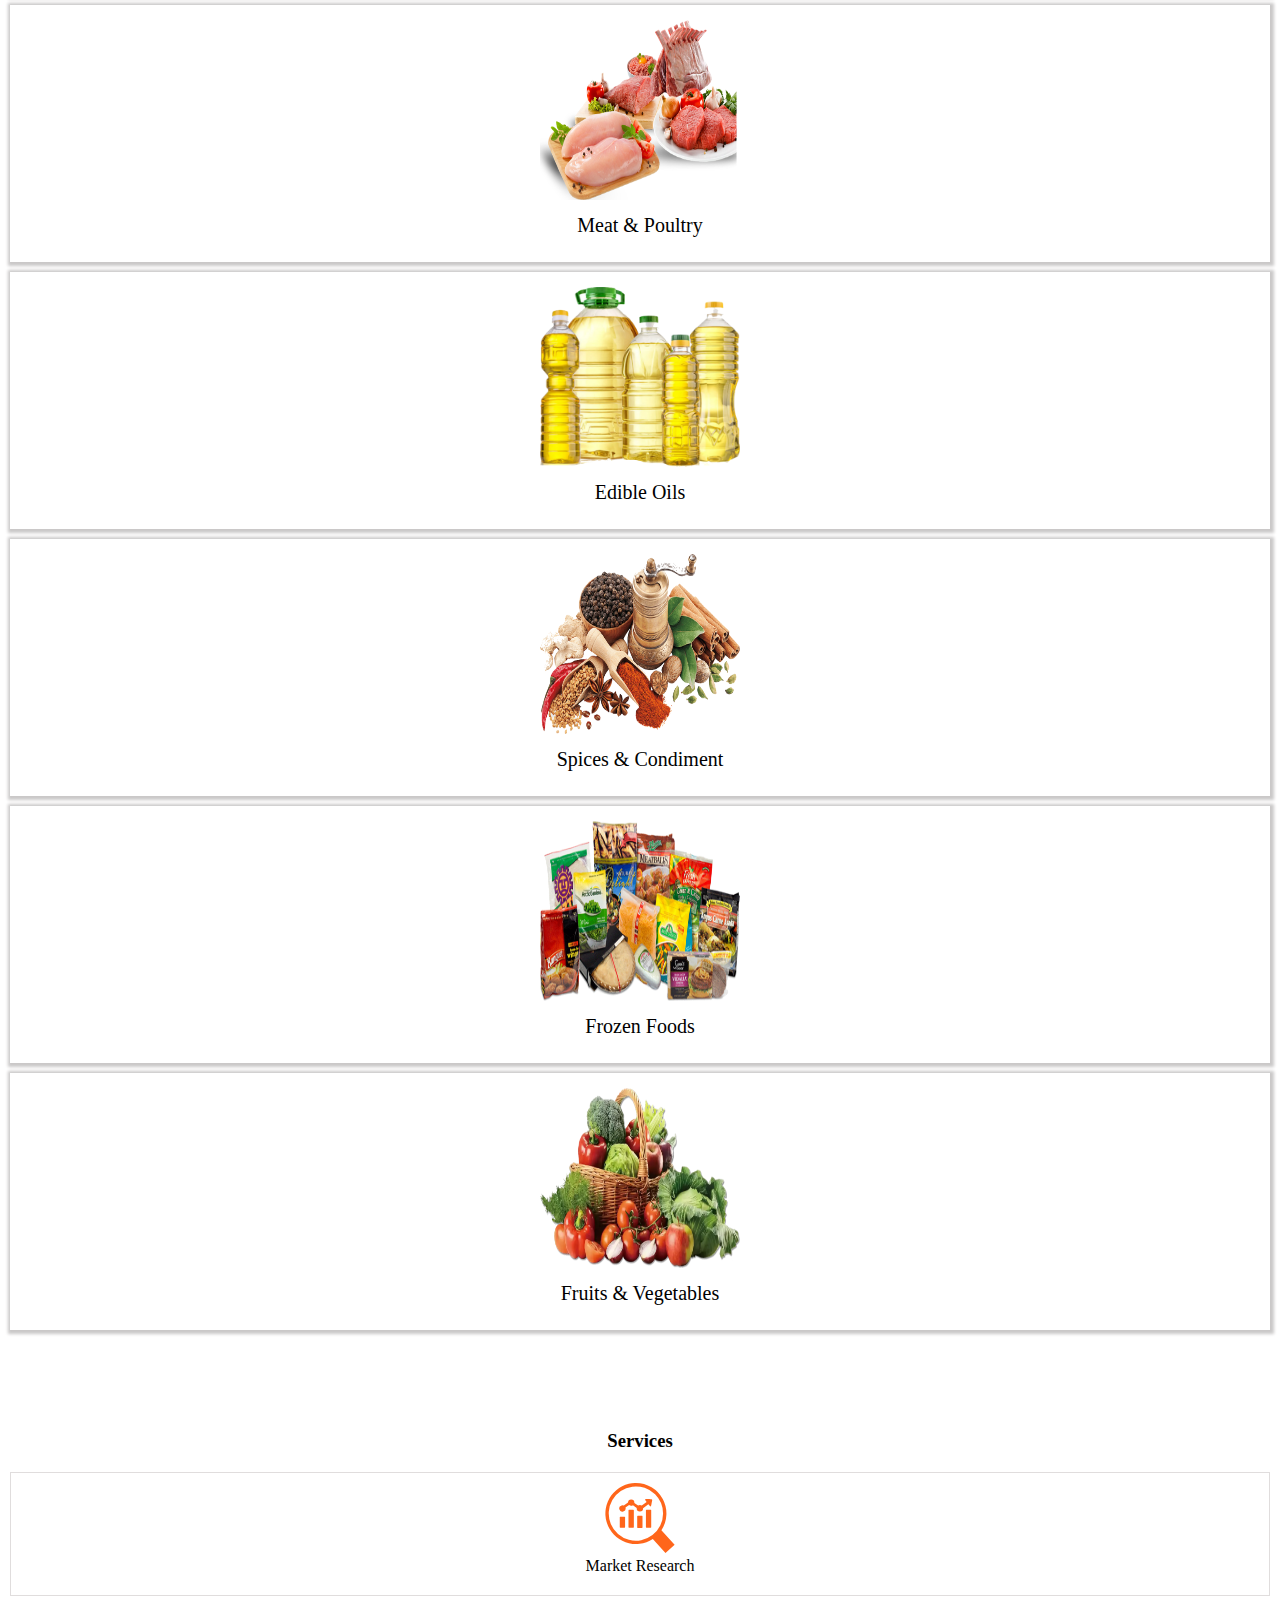
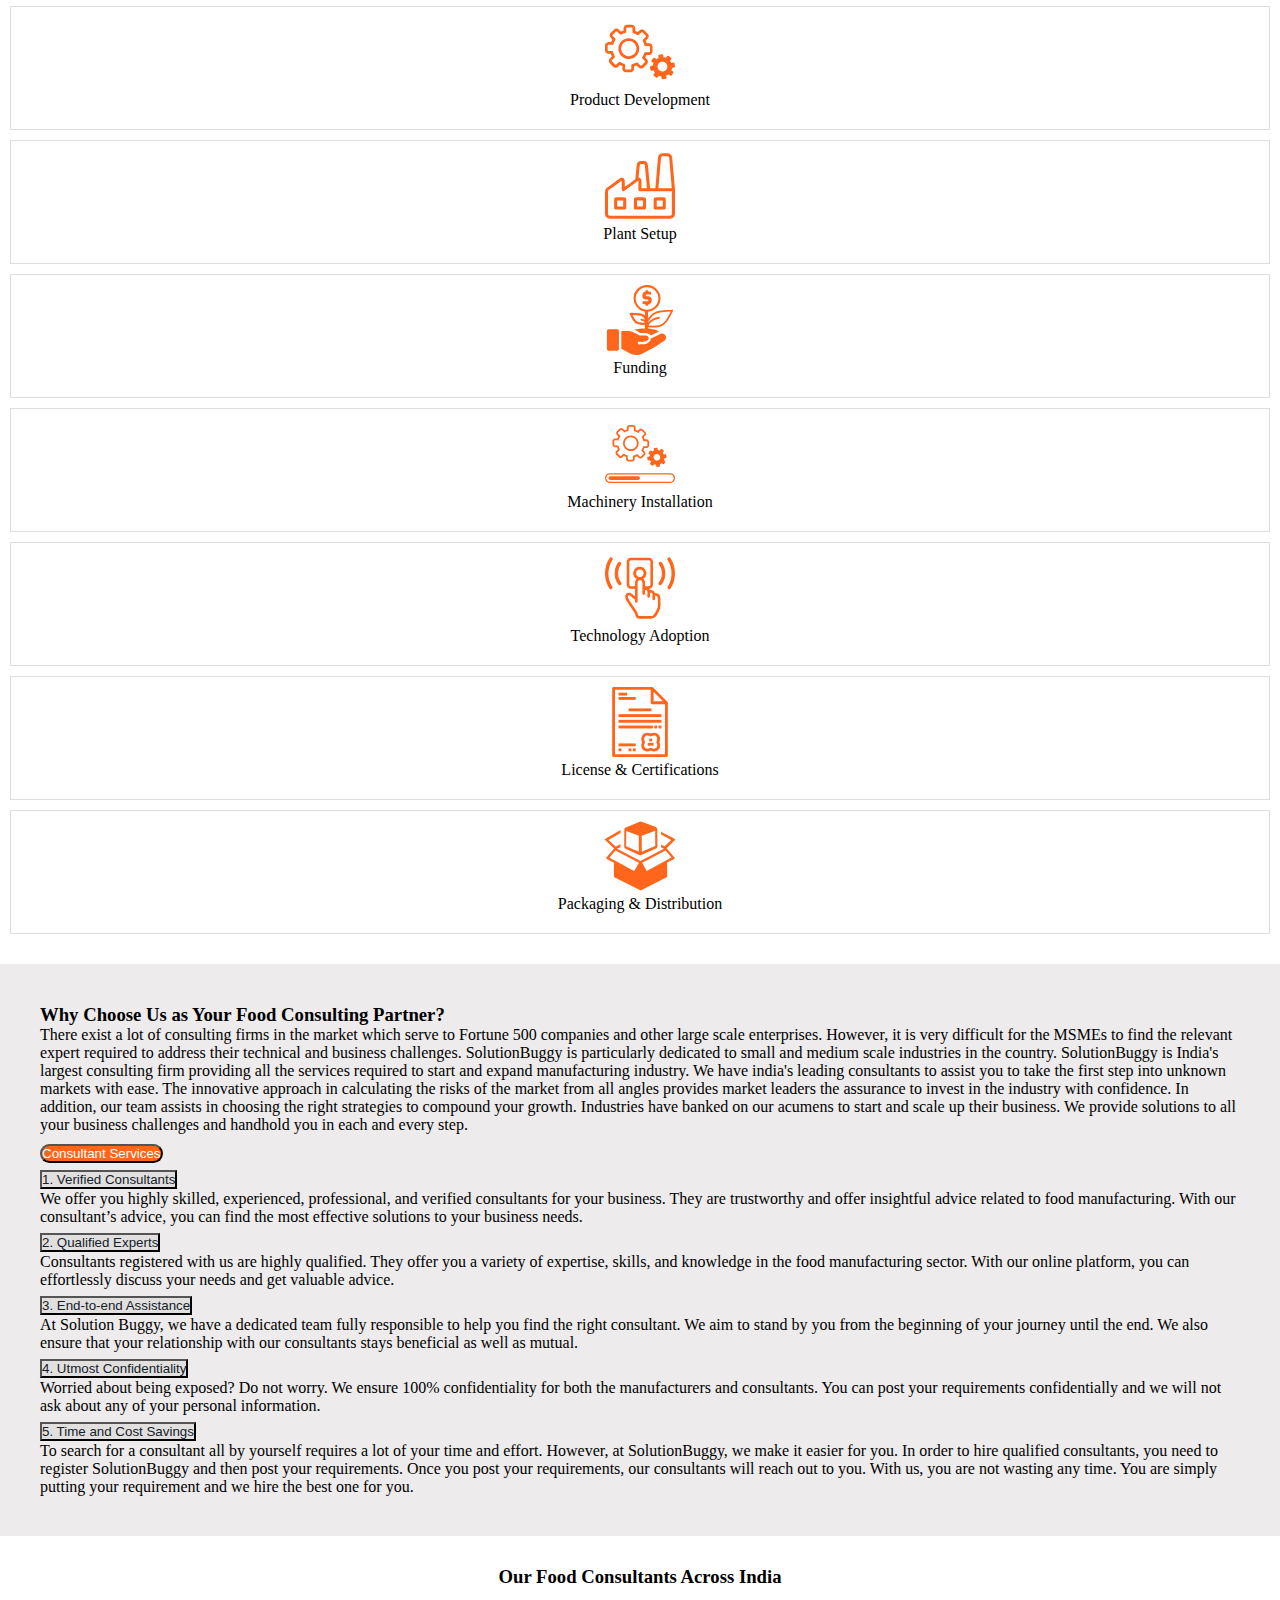
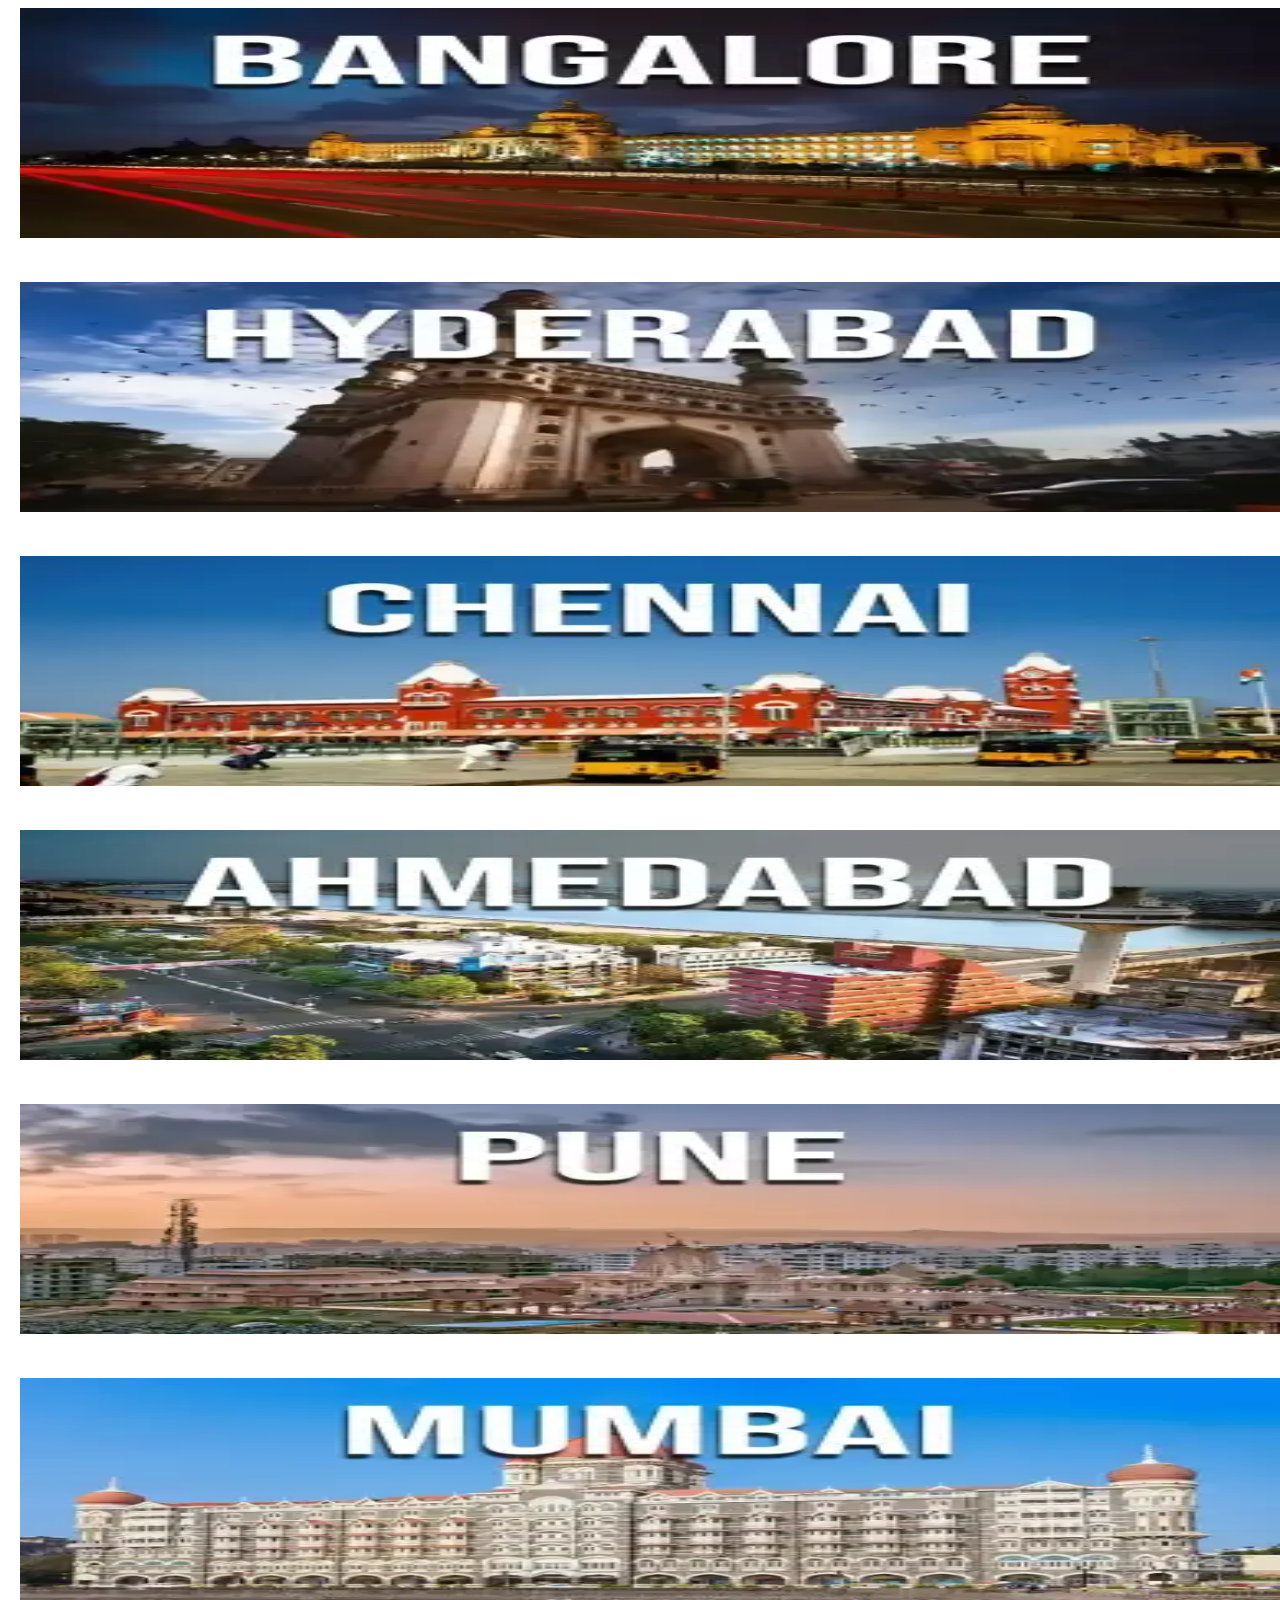
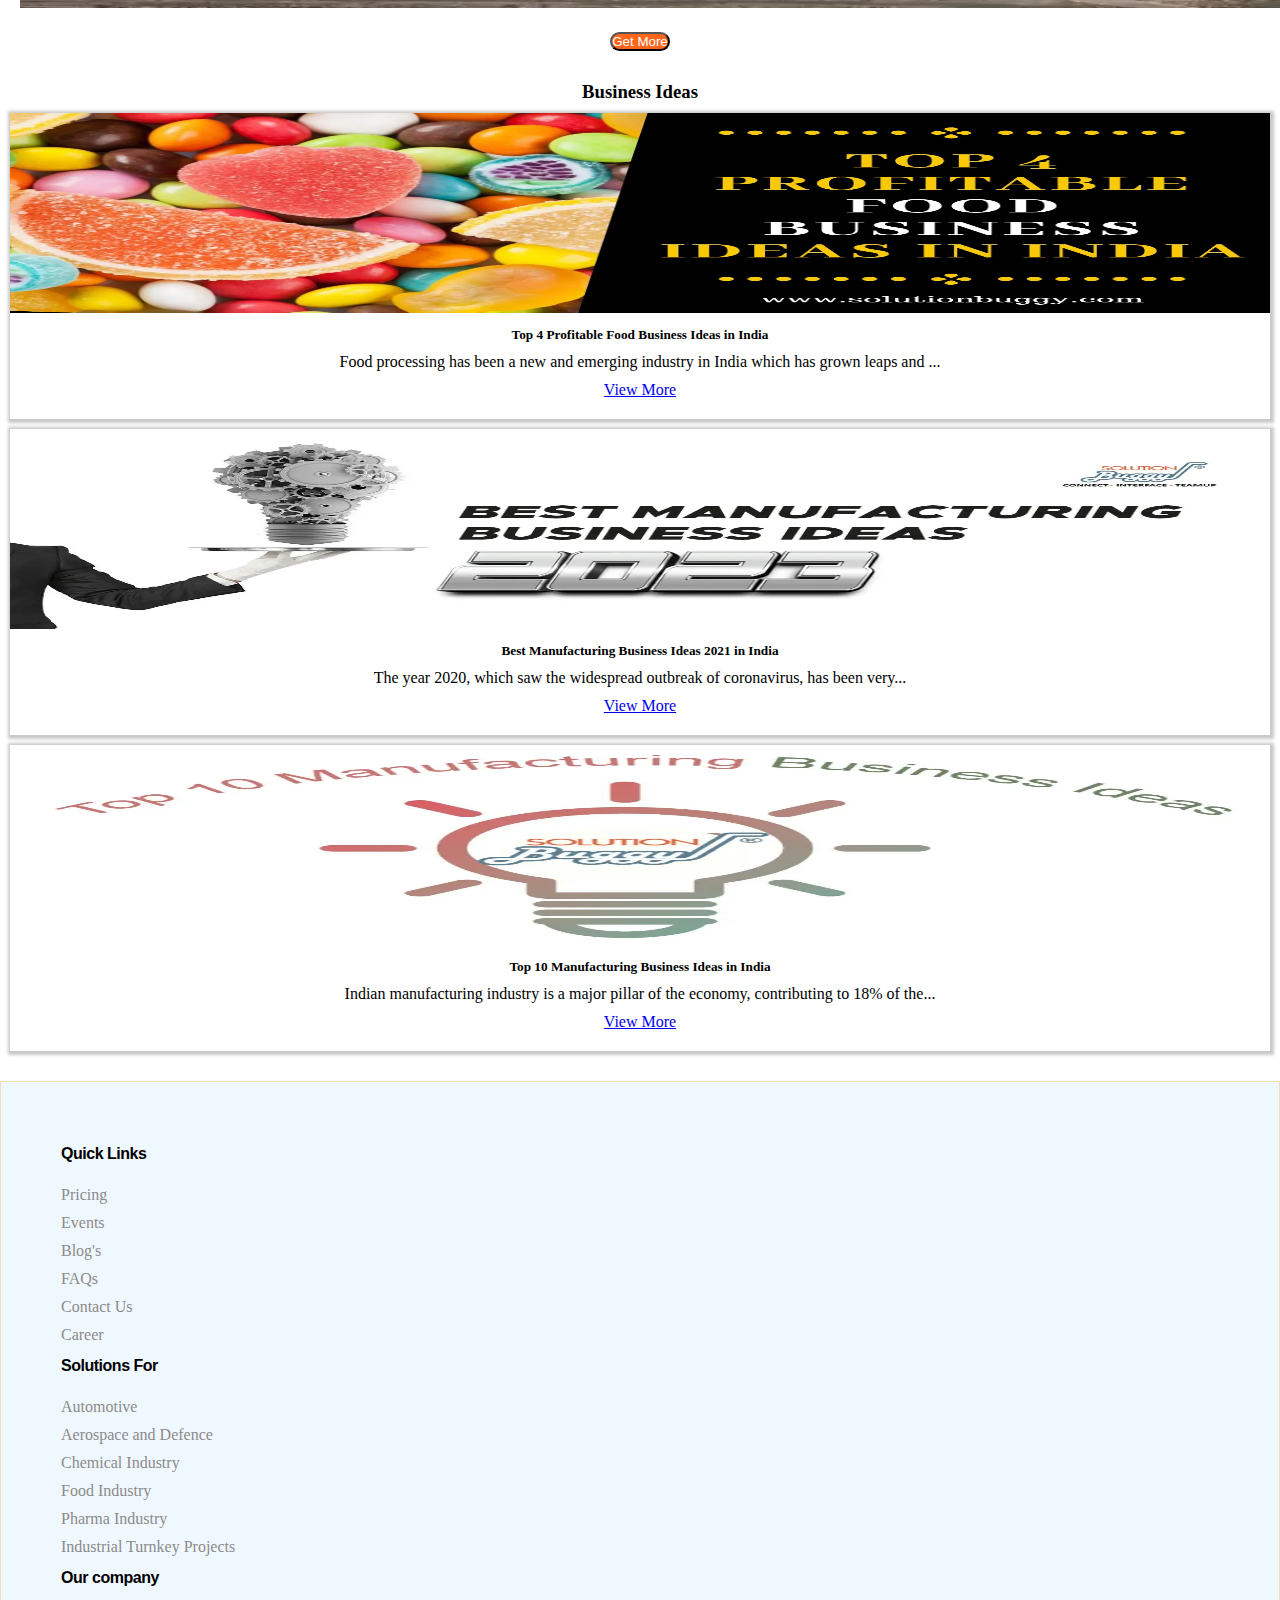
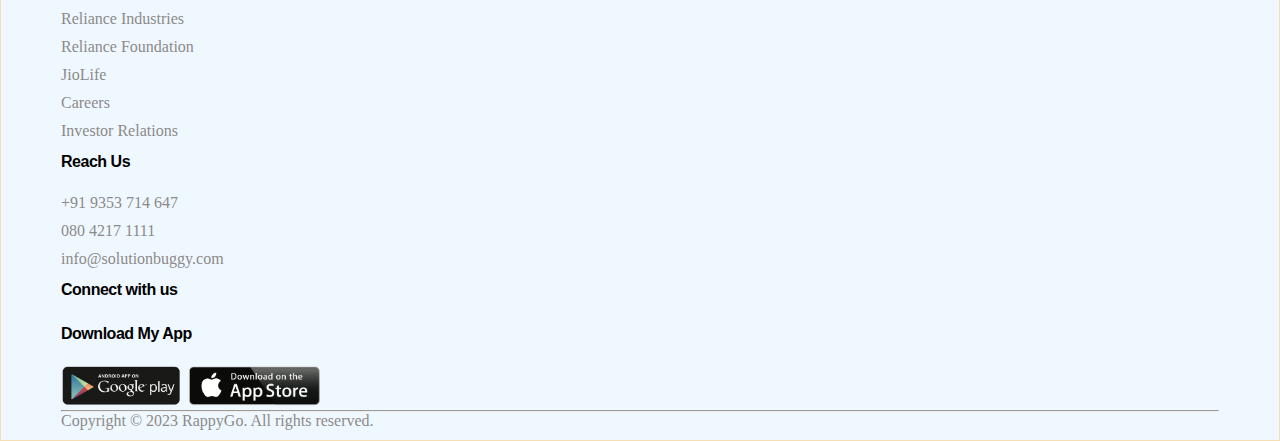
==== commit bf5f0ba7: "ser" ====
--- a/index.html
+++ b/index.html
@@ -46,9 +46,9 @@
                                         <a class="nav-link active" aria-current="page" href="#">Home</a>
                                     </li>
                                     
-                                    <li class="nav-item">
+                                    <!-- <li class="nav-item">
                                         <a class="nav-link" href="viewproject.html">Service</a>
-                                    </li>
+                                    </li> -->
                                     <li class="nav-item">
                                         <a class="nav-link" href="contact.html">Contact us</a>
                                     </li>
